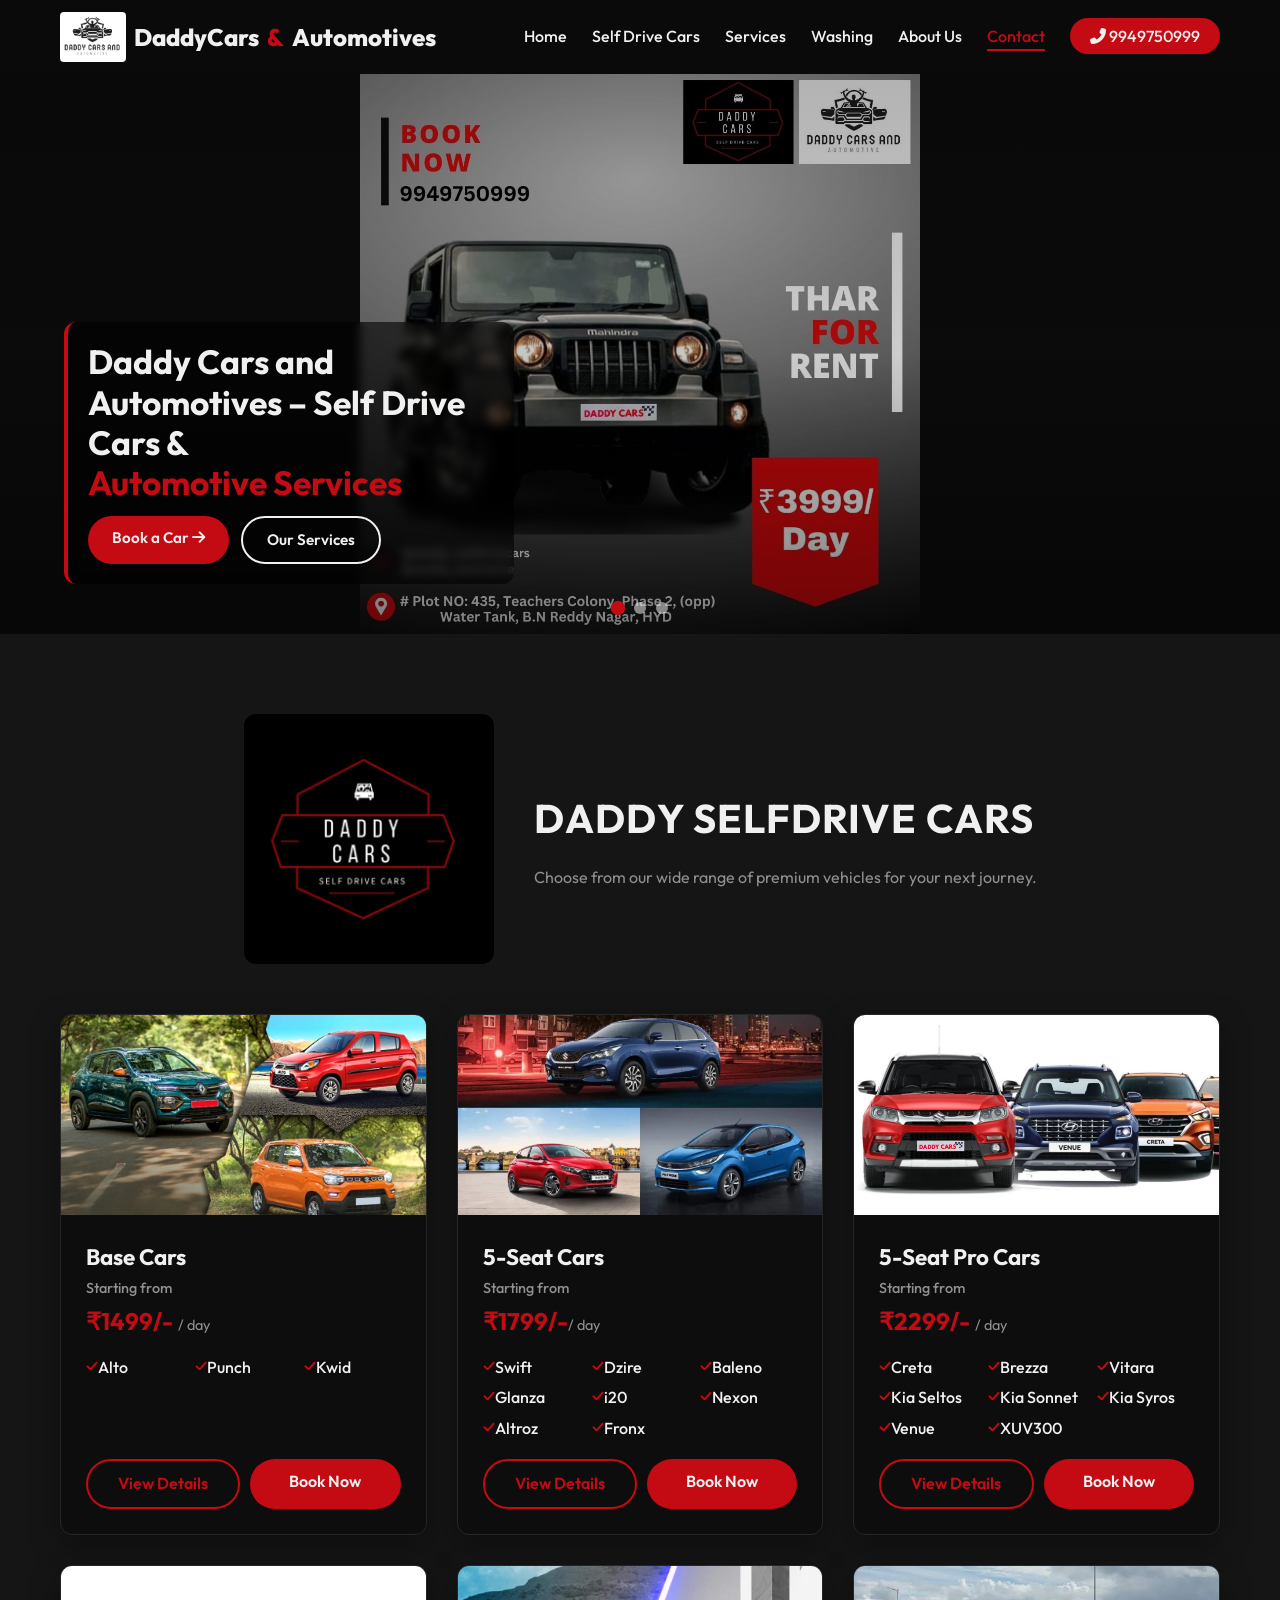
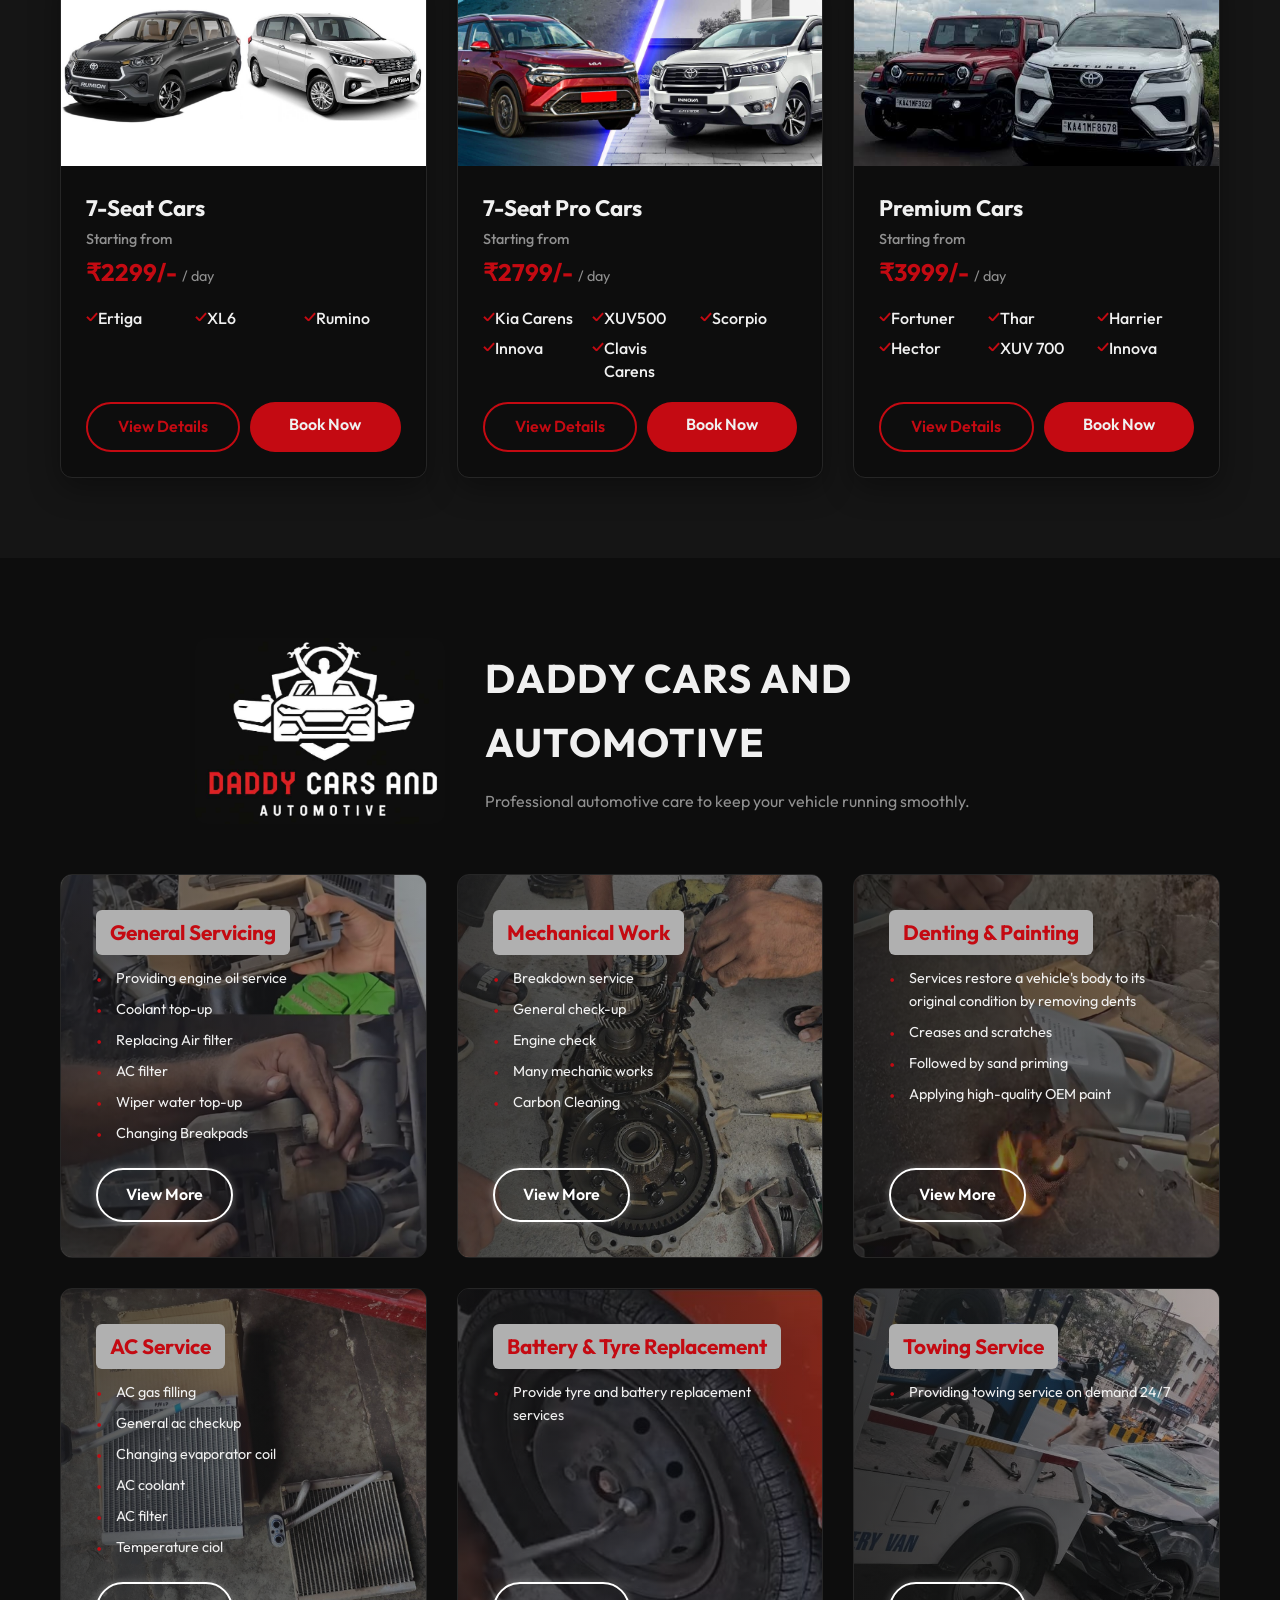
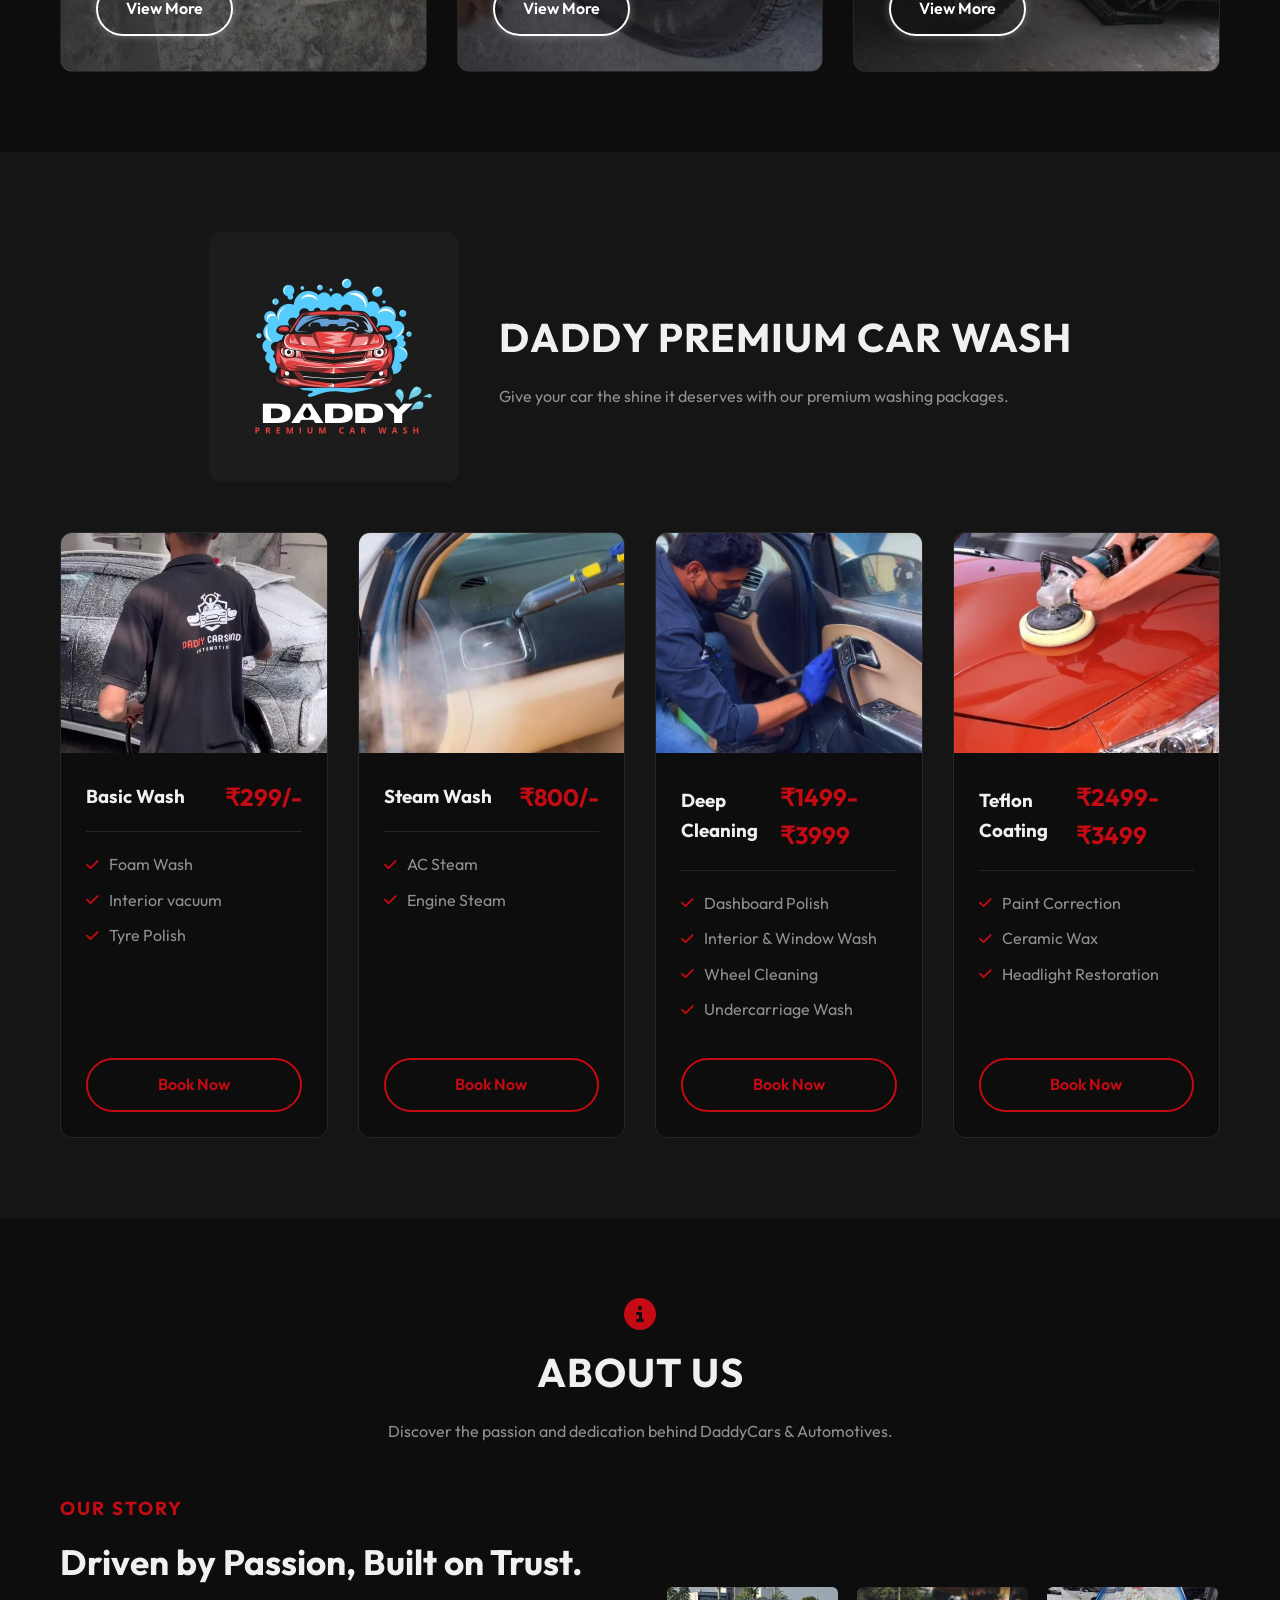
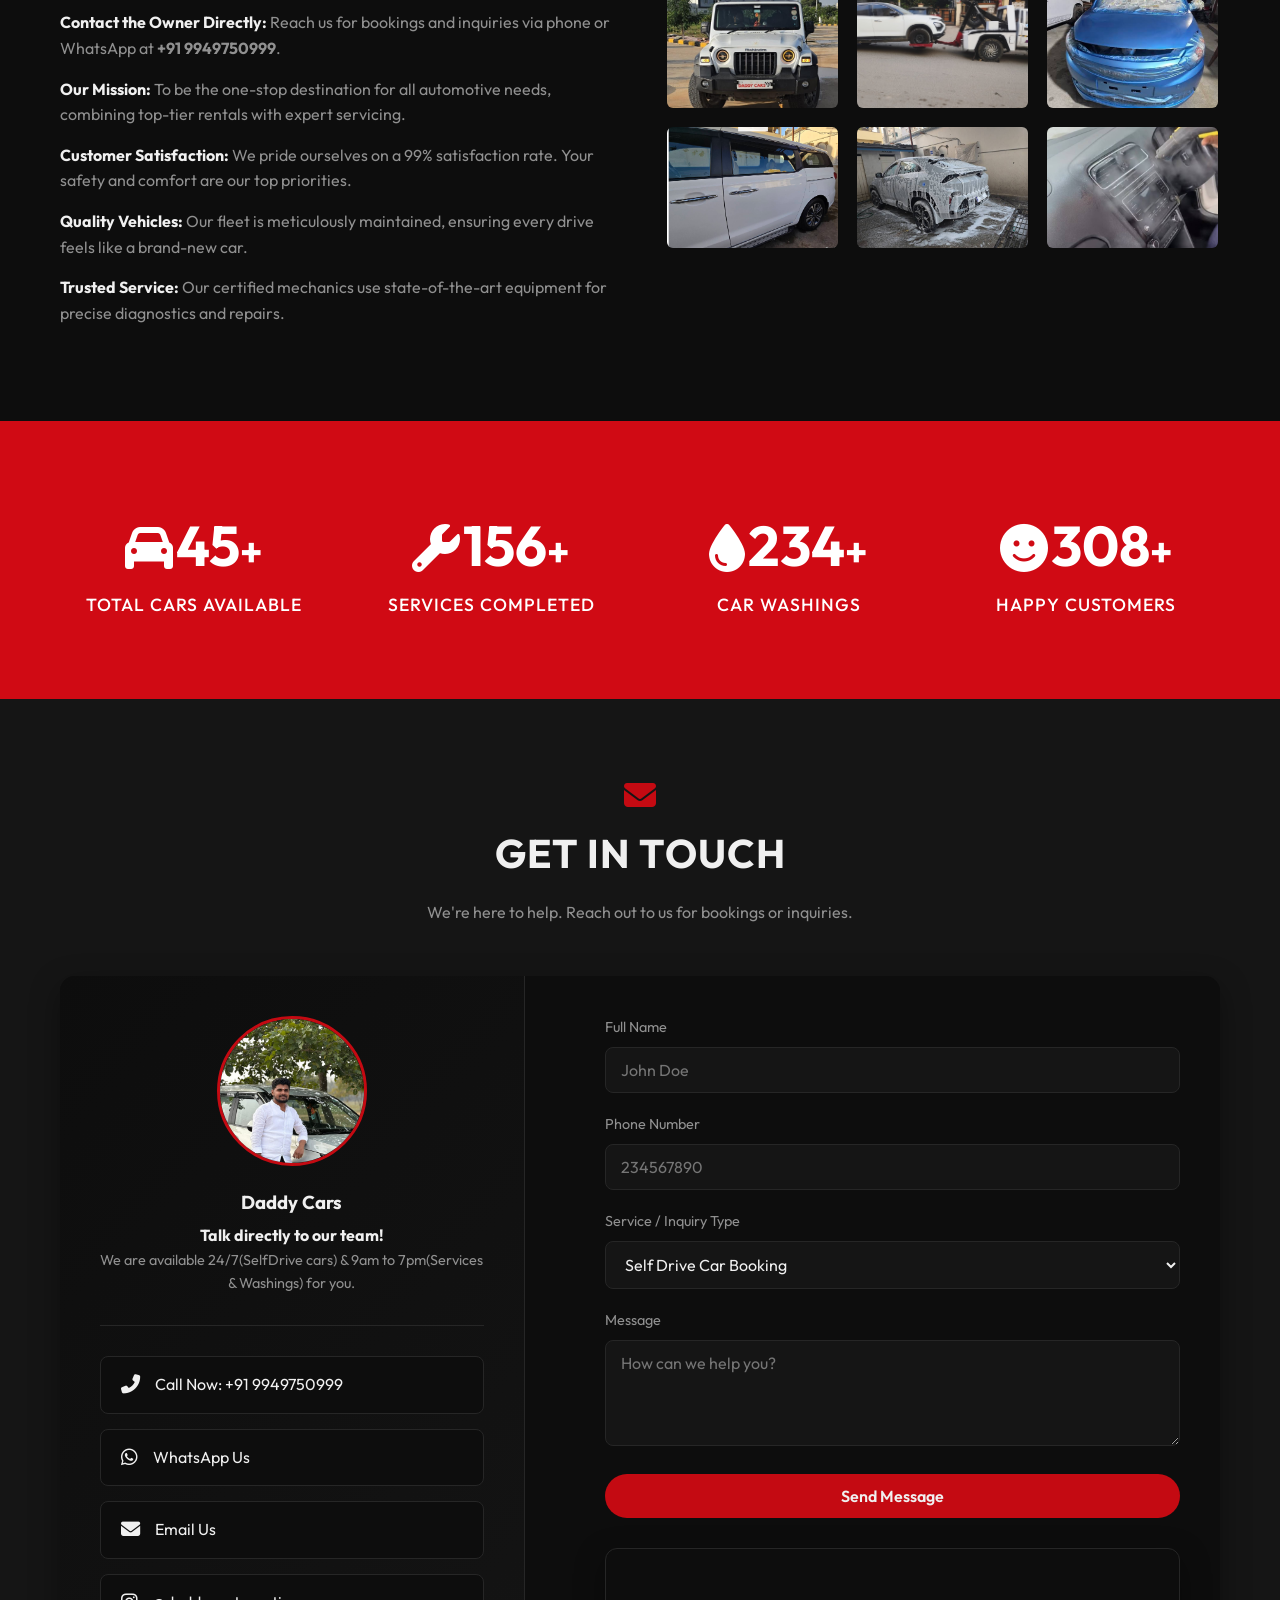
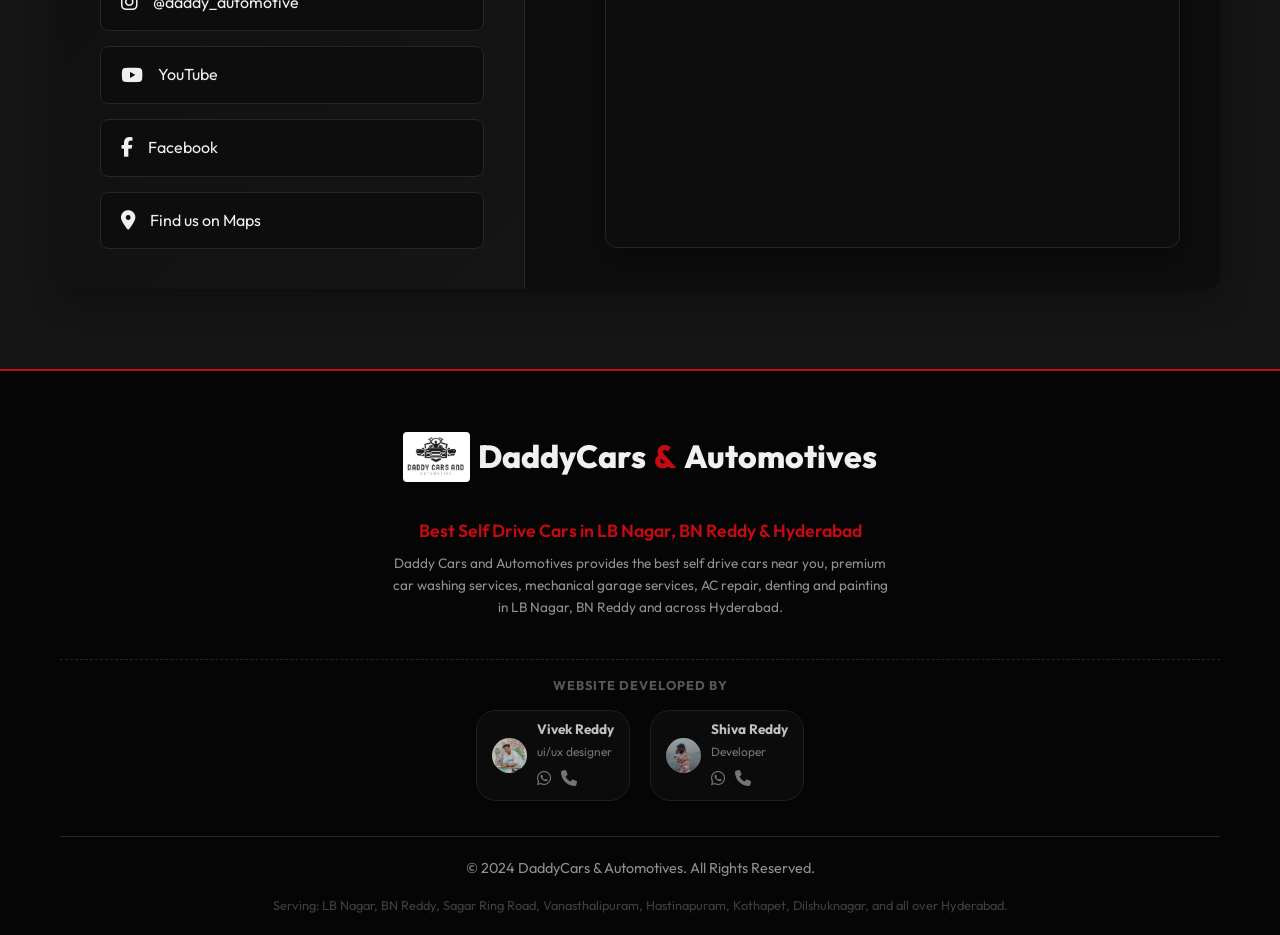
==== index.html @ 2a90ffed "Initial commit" ====
<!DOCTYPE html>
<html lang="en">

<head>
    <meta charset="UTF-8">
    <meta name="viewport" content="width=device-width, initial-scale=1.0">
    <link rel="icon" href="logos/main.jpeg" type="image/jpeg">

    <!-- SEO Title -->
    <title>Daddy Cars and Automotives | Self Drive Cars | Car Services Hyderabad</title>

    <!-- SEO Description -->
    <meta name="description"
        content="Daddy Cars and Automotives provides premium self drive cars near you, automotive services, car washing, and vehicle repair services in LB Nagar and BN Reddy, Hyderabad. Book self drive cars easily.">

    <!-- SEO Keywords -->
    <meta name="keywords"
        content="Self Drive Cars near me, Car wash near me, daddy cars, daddycars, daddy self drive cars, daddy selfdrive cars, daddy cars and automotives, daddy car wash, Self Drive Cars in LB Nagar, Car Wash in LB Nagar, Self Drive Cars, Car washing centers, Car Mechanical garrage, AC service shop, Car Denting and Painting, self drive cars in BN Reddy, carwash, premium car washing centers, Mechanical Garrage, Daddy Cars Hyderabad">

    <!-- Author -->
    <meta name="author" content="Daddy Cars and Automotives">

    <!-- Canonical URL -->
    <link rel="canonical" href="https://daddycars.in">

    <!-- Open Graph (for Google / social preview) -->
    <meta property="og:title" content="Daddy Cars and Automotives">
    <meta property="og:description" content="Premium self drive cars and automotive services in Hyderabad.">
    <meta property="og:url" content="https://daddycars.in">
    <meta property="og:type" content="website">

    <!-- Robots -->
    <meta name="robots" content="index, follow">

    <link rel="stylesheet" href="style.css">

    <!-- FontAwesome -->
    <link href="https://cdnjs.cloudflare.com/ajax/libs/font-awesome/6.4.0/css/all.min.css" rel="stylesheet">

    <!-- Google Fonts -->
    <link href="https://fonts.googleapis.com/css2?family=Outfit:wght@300;400;500;600;700;800&display=swap"
        rel="stylesheet">
    <script type="application/ld+json">
{
  "@context": "https://schema.org",
  "@type": "AutoRepair",
  "name": "Daddy Cars and Automotives",
  "url": "https://daddycars.in",
  "telephone": "+91 9949750999",
  "address": {
    "@type": "PostalAddress",
    "streetAddress": "LB Nagar / BN Reddy",
    "addressLocality": "Hyderabad",
    "addressRegion": "Telangana",
    "postalCode": "500074",
    "addressCountry": "India"
  },
  "geo": {
    "@type": "GeoCoordinates",
    "latitude": "17.3457",
    "longitude": "78.5522"
  },
  "hasOfferCatalog": {
    "@type": "OfferCatalog",
    "name": "Automotive Services",
    "itemListElement": [
      {
        "@type": "Offer",
        "itemOffered": {
          "@type": "Service",
          "name": "Self Drive Cars near me"
        }
      },
      {
        "@type": "Offer",
        "itemOffered": {
          "@type": "Service",
          "name": "Car wash near me"
        }
      },
      {
        "@type": "Offer",
        "itemOffered": {
          "@type": "Service",
          "name": "Car Mechanical garrage"
        }
      }
    ]
  },
  "areaServed": ["LB Nagar", "BN Reddy", "Hyderabad"],
  "sameAs": [
    "https://instagram.com/daddy_automotive",
    "https://www.youtube.com/@daddyautomotive",
    "https://facebook.com/profile.php?id=61581031320705"
  ]
}
</script>
</head>

<body>

    <!-- ==================== NAVBAR ==================== -->
    <nav id="navbar">
        <div class="nav-container">
            <a href="#home" class="logo">
                <img src="logos/daddycars-logo-lb-nagar.jpeg" alt="Daddy Cars and Automotives - Best Self Drive Cars in LB Nagar Hyderabad"> DaddyCars<span
                    class="highlight">&</span>Automotives
            </a>
            <div class="hamburger" id="hamburger">
                <div class="bar"></div>
                <div class="bar"></div>
                <div class="bar"></div>
            </div>
            <ul class="nav-menu" id="nav-menu">
                <li><a href="#home" class="nav-link">Home</a></li>
                <li><a href="#self-drive" class="nav-link">Self Drive Cars</a></li>
                <li><a href="#services" class="nav-link">Services</a></li>
                <li><a href="#washing" class="nav-link">Washing</a></li>
                <li><a href="#about" class="nav-link">About Us</a></li>
                <li><a href="#contact" class="nav-link">Contact</a></li>
                <li><a href="tel:+919949750999" class="nav-link btn-contact"><i class="fas fa-phone-alt"></i>
                        9949750999</a></li>
            </ul>
        </div>
    </nav>

    <!-- ==================== HERO SECTION ==================== -->
    <header id="home" class="hero">
        <div class="hero-slider">
            <!-- Background Images handled in CSS -->
            <div class="slide slide-1 active"></div>
            <div class="slide slide-2"></div>
            <div class="slide slide-3"></div>
            <!-- Clone for infinite loop -->
            <div class="slide slide-1 clone"></div>
        </div>
        <div class="hero-overlay"></div>
        <div class="hero-content">
            <h1>Daddy Cars and Automotives – Self Drive Cars & <br>
                <span class="highlight">Automotive Services</span>
            </h1>

            <ul class="hero-list visually-hidden">
                <li><i class="fas fa-check-circle highlight"></i> Premium Self Drive Cars</li>
                <li><i class="fas fa-check-circle highlight"></i> 24/7 Roadside Assistance</li>
                <li><i class="fas fa-check-circle highlight"></i> Professional Car Servicing</li>
                <li><i class="fas fa-check-circle highlight"></i> Instant Booking & Easy Process</li>
            </ul>

            <div class="hero-buttons">
                <a href="#self-drive" class="btn btn-primary">Book a Car <i class="fas fa-arrow-right"></i></a>
                <a href="#services" class="btn btn-secondary">Our Services</a>
            </div>
        </div>

        <!-- Slider Navigation Dots -->
        <div class="slider-nav">
            <div class="slider-dot active" data-slide="0"></div>
            <div class="slider-dot" data-slide="1"></div>
            <div class="slider-dot" data-slide="2"></div>
        </div>
    </header>

    <!-- ==================== SELF DRIVE CARS ==================== -->
    <section id="self-drive" class="section">
        <div class="container">
            <div class="section-title title-with-logo">
                <img src="logos/selfdrive_logo.jpeg" alt="Daddy Self Drive Cars and Automotives Service Logo"
                    class="section-logo highlight">
                <div class="title-text">
                    <h2>Daddy Selfdrive Cars</h2>
                    <p>Choose from our wide range of premium vehicles for your next journey.</p>
                </div>
            </div>

            <div class="grid cards-container">
                <!-- Car Card 1 -->
                <div class="card clickable-card" data-category="base">
                    <div class="card-img-wrapper">
                        <!-- Placeholder Image -->
                        <img src="selfdrive/base_main.jpeg" alt="Base Car - Self Drive Cars near me">
                    </div>
                    <div class="card-content">
                        <h3>Base Cars</h3>
                        <p class="starting-from">Starting from</p>
                        <p class="price">₹1499/- <span class="per-day">/ day</span></p>
                        <ul class="car-list">
                            <li>Alto</li>
                            <li>Punch</li>
                            <li>Kwid</li>
                        </ul>
                        <div class="card-buttons">
                            <a href="self-drive-details.html#category-base" class="btn btn-outline">View Details</a>
                            <a href="#contact" class="btn btn-primary">Book<span class="mobile-hide"> Now</span></a>
                        </div>
                    </div>
                </div>

                <!-- Car Card 2 -->
                <div class="card clickable-card" data-category="5-seat">
                    <div class="card-img-wrapper">
                        <img src="selfdrive/5-seat-cars-lb-nagar.jpeg" alt="5-Seat Hatchback - Daddy Self Drive Cars in LB Nagar">
                    </div>
                    <div class="card-content">
                        <h3>5-Seat Cars</h3>
                        <p class="starting-from">Starting from</p>
                        <p class="price">₹1799/-<span class="per-day">/ day</span></p>
                        <ul class="car-list">
                            <li>Swift</li>
                            <li>Dzire</li>
                            <li>Baleno</li>
                            <li>Glanza</li>
                            <li>i20</li>
                            <li>Nexon</li>
                            <li>Altroz</li>
                            <li>Fronx</li>
                        </ul>
                        <div class="card-buttons">
                            <a href="self-drive-details.html#category-5-seat" class="btn btn-outline">View Details</a>
                            <a href="#contact" class="btn btn-primary">Book<span class="mobile-hide"> Now</span></a>
                        </div>
                    </div>
                </div>

                <!-- Car Card 3 -->
                <div class="card clickable-card" data-category="5-seat-pro">
                    <div class="card-img-wrapper">
                        <img src="selfdrive/luxury-self-drive-cars-hyderabad.jpeg" alt="Luxury Self Drive Cars Hyderabad - 5-Seat Pro">
                    </div>
                    <div class="card-content">
                        <h3>5-Seat Pro Cars</h3>
                        <p class="starting-from">Starting from</p>
                        <p class="price">₹2299/- <span class="per-day">/ day</span></p>
                        <ul class="car-list">
                            <li>Creta</li>
                            <li>Brezza</li>
                            <li>Vitara</li>
                            <li><span class="mobile-hide-branding">Kia </span>Seltos</li>
                            <li><span class="mobile-hide-branding">Kia </span>Sonnet</li>
                            <li><span class="mobile-hide-branding">Kia </span>Syros</li>
                            <li>Venue</li>
                            <li>XUV300</li>
                        </ul>
                        <div class="card-buttons">
                            <a href="self-drive-details.html#category-5-seat-pro" class="btn btn-outline">View
                                Details</a>
                            <a href="#contact" class="btn btn-primary">Book<span class="mobile-hide"> Now</span></a>
                        </div>
                    </div>
                </div>

                <!-- Car Card 4 -->
                <div class="card clickable-card" data-category="7-seat">
                    <div class="card-img-wrapper">
                        <img src="selfdrive/7-seat-self-drive-lb-nagar.jpeg" alt="7-Seat Self Drive Cars in LB Nagar Hyderabad">
                    </div>
                    <div class="card-content">
                        <h3>7-Seat Cars</h3>
                        <p class="starting-from">Starting from</p>
                        <p class="price">₹2299/- <span class="per-day">/ day</span></p>
                        <ul class="car-list">
                            <li>Ertiga</li>
                            <li>XL6</li>
                            <li>Rumino</li>
                        </ul>
                        <div class="card-buttons">
                            <a href="self-drive-details.html#category-7-seat" class="btn btn-outline">View Details</a>
                            <a href="#contact" class="btn btn-primary">Book<span class="mobile-hide"> Now</span></a>
                        </div>
                    </div>
                </div>

                <!-- Car Card 5 -->
                <div class="card clickable-card" data-category="7-seat-pro">
                    <div class="card-img-wrapper">
                        <img src="selfdrive/premium-9-seat-car-rental.jpeg" alt="Premium 7-9 Seat Car Rental Hyderabad">
                    </div>
                    <div class="card-content">
                        <h3>7-Seat Pro Cars</h3>
                        <p class="starting-from">Starting from</p>
                        <p class="price">₹2799/- <span class="per-day">/ day</span></p>
                        <ul class="car-list">

                            <li><span class="mobile-hide-branding">Kia </span>Carens</li>
                            <li>XUV500</li>
                            <li>Scorpio</li>
                            <li>Innova</li>
                            <li>Clavis Carens</li>
                        </ul>
                        <div class="card-buttons">
                            <a href="self-drive-details.html#category-7-seat-pro" class="btn btn-outline">View
                                Details</a>
                            <a href="#contact" class="btn btn-primary">Book<span class="mobile-hide"> Now</span></a>
                        </div>
                    </div>
                </div>

                <!-- Car Card 6 -->
                <div class="card clickable-card" data-category="premium">
                    <div class="card-img-wrapper">
                        <img src="selfdrive/premium-self-drive-hyderabad.jpeg" alt="Premium Self Drive Cars - Audi, BMW, Mercedes in Hyderabad">
                    </div>
                    <div class="card-content">
                        <h3>Premium Cars</h3>
                        <p class="starting-from">Starting from</p>
                        <p class="price">₹3999/- <span class="per-day">/ day</span></p>
                        <ul class="car-list">
                            <li>Fortuner</li>
                            <li>Thar</li>

                            <li>Harrier</li>
                            <li>Hector</li>
                            <li>XUV 700</li>
                            <li>Innova</li>
                        </ul>
                        <div class="card-buttons">
                            <a href="self-drive-details.html#category-premium" class="btn btn-outline">View Details</a>
                            <a href="#contact" class="btn btn-primary">Book<span class="mobile-hide"> Now</span></a>
                        </div>
                    </div>
                </div>
            </div>
        </div>
    </section>

    <!-- ==================== OUR SERVICES ==================== -->
    <section id="services" class="section bg-dark">
        <div class="container">
            <div class="section-title title-with-logo">
                <img src="logos/services_logo.png" alt="Daddy Automotives - Car Mechanical Garage AC service shop"
                    class="section-logo highlight">
                <div class="title-text">
                    <h2>Daddy Cars And Automotive</h2>
                    <p>Professional automotive care to keep your vehicle running smoothly.</p>
                </div>
            </div>

            <div class="grid services-grid">
                <!-- Service 1 -->
                <div class="service-card">
                    <!-- Background Slider Layer -->
                    <div class="service-bg-slider">
                        <img src="service/general1.jpeg" alt="General Servicing">
                        <img src="service/general2.jpeg" alt="General Servicing">
                        <img src="service/general3.jpeg" alt="General Servicing">
                    </div>
                    <!-- Overlay Layer for Text Readability -->
                    <div class="service-overlay"></div>

                    <!-- Foreground Text Layer -->
                    <div class="service-text">
                        <h3>General Servicing</h3>

                        <ul class="service-info-list">
                            <li>Providing engine oil service</li>
                            <li>Coolant top-up</li>
                            <li>Replacing Air filter</li>
                            <li>AC filter</li>
                            <li>Wiper water top-up</li>
                            <li>Changing Breakpads</li>
                        </ul>
                        <a href="#contact" class="btn btn-bright-outline"
                            style="align-self: flex-start; margin-top: auto;">View More</a>
                    </div>
                </div>

                <!-- Service 2 -->
                <div class="service-card">
                    <!-- Background Slider Layer -->
                    <div class="service-bg-slider">
                        <img src="service/mechanic1.jpeg" alt="Mechanical Work">
                        <img src="service/mechanic2.jpeg" alt="Mechanical Work">
                        <img src="service/mechanic3.jpeg" alt="Mechanical Work">
                    </div>
                    <!-- Overlay Layer for Text Readability -->
                    <div class="service-overlay"></div>

                    <div class="service-text">
                        <h3>Mechanical Work</h3>
                        <ul class="service-info-list">
                            <li>Breakdown service</li>
                            <li>General check-up</li>
                            <li>Engine check</li>
                            <li>Many mechanic works</li>
                            <li>Carbon Cleaning</li>
                        </ul>
                        <a href="#contact" class="btn btn-bright-outline"
                            style="align-self: flex-start; margin-top: auto;">View More</a>
                    </div>
                </div>

                <!-- Service 3 -->
                <div class="service-card">
                    <!-- Background Slider Layer -->
                    <div class="service-bg-slider">
                        <img src="service/denting2.jpeg" alt="Denting & Painting">
                        <img src="service/denting3.jpeg" alt="Denting & Painting">
                        <img src="service/denting4.jpeg" alt="Denting & Painting">
                        <img src="service/denting5.jpeg" alt="Denting & Painting">
                    </div>
                    <!-- Overlay Layer for Text Readability -->
                    <div class="service-overlay"></div>

                    <div class="service-text">
                        <h3>Denting & Painting</h3>
                        <ul class="service-info-list">
                            <li>Services restore a vehicle's body to its original condition by removing dents</li>
                            <li>Creases and scratches</li>
                            <li>Followed by sand priming</li>
                            <li>Applying high-quality OEM paint</li>
                        </ul>
                        <a href="#contact" class="btn btn-bright-outline"
                            style="align-self: flex-start; margin-top: auto;">View More</a>
                    </div>
                </div>

                <!-- Service 4 -->
                <div class="service-card">
                    <!-- Background Slider Layer -->
                    <div class="service-bg-slider">
                        <img src="service/ac1.jpeg" alt="AC Service">
                        <img src="service/ac2.jpeg" alt="AC Service">
                        <img src="service/ac3.jpeg" alt="AC Service">
                    </div>
                    <!-- Overlay Layer for Text Readability -->
                    <div class="service-overlay"></div>

                    <div class="service-text">
                        <h3>AC Service</h3>
                        <ul class="service-info-list">
                            <li>AC gas filling</li>
                            <li>General ac checkup</li>
                            <li>Changing evaporator coil</li>
                            <li>AC coolant</li>
                            <li>AC filter</li>
                            <li>Temperature ciol</li>
                        </ul>
                        <a href="#contact" class="btn btn-bright-outline"
                            style="align-self: flex-start; margin-top: auto;">View More</a>
                    </div>
                </div>

                <!-- Service 5 -->
                <div class="service-card">
                    <!-- Background Slider Layer -->
                    <div class="service-bg-slider">
                        <img src="service/battery1.jpeg" alt="Battery & Tyre">
                        <img src="service/battery2.jpeg" alt="Battery & Tyre">
                        <img src="service/battery3.jpeg" alt="Battery & Tyre">
                    </div>
                    <!-- Overlay Layer for Text Readability -->
                    <div class="service-overlay"></div>

                    <div class="service-text">
                        <h3>Battery & Tyre Replacement</h3>
                        <ul class="service-info-list">
                            <li>Provide tyre and battery replacement services</li>
                        </ul>
                        <a href="#contact" class="btn btn-bright-outline"
                            style="align-self: flex-start; margin-top: auto;">View More</a>
                    </div>
                </div>

                <!-- Service 6 -->
                <div class="service-card">
                    <!-- Background Slider Layer -->
                    <div class="service-bg-slider">
                        <img src="service/road_assistence1.jpeg" alt="Roadside Assistance">
                        <img src="service/road_assistence2.jpeg" alt="Roadside Assistance">
                        <img src="service/road_assistence1.jpeg" alt="Roadside Assistance">
                    </div>
                    <!-- Overlay Layer for Text Readability -->
                    <div class="service-overlay"></div>

                    <div class="service-text">
                        <h3>Towing Service</h3>
                        <ul class="service-info-list">
                            <li>Providing towing service on demand 24/7</li>
                        </ul>
                        <a href="#contact" class="btn btn-bright-outline"
                            style="align-self: flex-start; margin-top: auto;">View More</a>
                    </div>
                </div>
            </div>
        </div>
    </section>

    <!-- ==================== CAR WASHING ==================== -->
    <section id="washing" class="section">
        <div class="container">
            <div class="section-title title-with-logo">
                <img src="logos/washing_logo.jpeg" alt="Daddy Car Wash - Premium Car Washing Centers in BN Reddy"
                    class="section-logo highlight">
                <div class="title-text">
                    <h2>Daddy Premium Car Wash</h2>
                    <p>Give your car the shine it deserves with our premium washing packages.</p>
                </div>
            </div>

            <div class="grid washing-grid">
                <!-- Washing Card 1 -->
                <div class="wash-card">
                    <div class="wash-slider-container">
                        <div class="wash-slider">
                            <img src="washing/basewash_1.jpeg" alt="Basic Wash">
                            <img src="washing/basewash_2.jpeg" alt="Basic Wash">
                            <img src="washing/basewash_3.jpeg" alt="Basic Wash">
                            <img src="washing/basewash_4.jpeg" alt="Basic Wash">
                        </div>
                    </div>
                    <div class="wash-content">
                        <div class="wash-header">
                            <h3>Basic Wash</h3>
                            <span class="wash-price">₹299/-</span>
                        </div>
                        <ul class="wash-features">
                            <li><i class="fas fa-check"></i> Foam Wash</li>
                            <li><i class="fas fa-check"></i> Interior vacuum</li>
                            <li><i class="fas fa-check"></i> Tyre Polish</li>
                        </ul>
                        <a href="#contact" class="btn btn-outline w-100"
                            style="display: inline-block; text-align: center; box-sizing: border-box;">Book Now</a>
                    </div>
                </div>

                <!-- Washing Card 2 -->
                <div class="wash-card">
                    <div class="wash-slider-container">
                        <div class="wash-slider">
                            <img src="washing/steamwash.jpeg" alt="Steam Wash">
                            <img src="washing/steamwash2.jpeg" alt="Steam Wash">
                            <img src="washing/steamwash3.jpeg" alt="Steam Wash">
                        </div>
                    </div>
                    <div class="wash-content">
                        <div class="wash-header">
                            <h3>Steam Wash</h3>
                            <span class="wash-price">₹800/-</span>
                        </div>
                        <ul class="wash-features">
                            <li><i class="fas fa-check"></i> AC Steam</li>
                            <li><i class="fas fa-check"></i> Engine Steam</li>
                        </ul>
                        <a href="#contact" class="btn btn-outline w-100"
                            style="display: inline-block; text-align: center; box-sizing: border-box;">Book Now</a>
                    </div>
                </div>

                <!-- Washing Card 3 -->
                <div class="wash-card">
                    <div class="wash-slider-container">
                        <div class="wash-slider">
                            <img src="washing/deepcleaning.jpeg" alt="Deep Cleaning">
                            <img src="washing/deepcleaning2.jpeg" alt="Deep Cleaning">
                            <img src="washing/deepcleaning3.jpeg" alt="Deep Cleaning">
                        </div>
                    </div>
                    <div class="wash-content">
                        <div class="wash-header">
                            <h3>Deep Cleaning</h3>
                            <span class="wash-price">₹1499-₹3999</span>
                        </div>
                        <ul class="wash-features">
                            <li><i class="fas fa-check"></i>Dashboard Polish </li>
                            <li><i class="fas fa-check"></i> Interior & Window Wash </li>
                            <li><i class="fas fa-check"></i>Wheel Cleaning</li>
                            <li><i class="fas fa-check"></i>Undercarriage Wash</li>

                        </ul>
                        <a href="#contact" class="btn btn-outline w-100"
                            style="display: inline-block; text-align: center; box-sizing: border-box;">Book Now</a>
                    </div>
                </div>

                <!-- Washing Card 4 -->
                <div class="wash-card">
                    <div class="wash-slider-container">
                        <div class="wash-slider">
                            <img src="washing/teflon1.jpeg" alt="Teflon Coating">
                            <img src="washing/teflon2.jpeg" alt="Teflon Coating">
                            <img src="washing/teflon3.jpeg" alt="Teflon Coating">
                        </div>
                    </div>
                    <div class="wash-content">
                        <div class="wash-header">
                            <h3>Teflon Coating</h3>
                            <span class="wash-price">₹2499-₹3499</span>
                        </div>
                        <ul class="wash-features">
                            <li><i class="fas fa-check"></i> Paint Correction</li>
                            <li><i class="fas fa-check"></i> Ceramic Wax</li>
                            <li><i class="fas fa-check"></i> Headlight Restoration</li>
                        </ul>
                        <a href="#contact" class="btn btn-outline w-100"
                            style="display: inline-block; text-align: center; box-sizing: border-box;">Book Now</a>
                    </div>
                </div>
            </div>
        </div>
    </section>

    <!-- ==================== ABOUT US ==================== -->
    <section id="about" class="section bg-dark">
        <div class="container">
            <div class="section-title">
                <i class="fas fa-info-circle highlight"></i>
                <h2>About Us</h2>
                <p>Discover the passion and dedication behind DaddyCars & Automotives.</p>
            </div>

            <!-- Subsection 2: Business Story -->
            <div class="about-flex row-reverse">
                <div class="about-gallery">
                    <!-- Service/Garage images -->
                    <img src="about_us/1.jpeg" alt="About Us 1">
                    <img src="about_us/2.jpeg" alt="About Us 2">
                    <img src="about_us/3.png" alt="About Us 3">
                    <img src="about_us/4.png" alt="About Us 4">
                    <img src="about_us/5.jpeg" alt="About Us 5">
                    <img src="about_us/6.jpeg" alt="About Us 6">
                </div>
                <div class="about-text">
                    <h3 class="highlight">Our Story</h3>
                    <h2>Driven by Passion, Built on Trust.</h2>
                    <p><strong>Contact the Owner Directly:</strong> Reach us for bookings and inquiries via phone or
                        WhatsApp at <b>+91 9949750999</b>.</p>
                    <p><strong>Our Mission:</strong> To be the one-stop destination for all automotive needs, combining
                        top-tier rentals with expert servicing.</p>
                    <p><strong>Customer Satisfaction:</strong> We pride ourselves on a 99% satisfaction rate. Your
                        safety and comfort are our top priorities.</p>
                    <p><strong>Quality Vehicles:</strong> Our fleet is meticulously maintained, ensuring every drive
                        feels like a brand-new car.</p>
                    <p><strong>Trusted Service:</strong> Our certified mechanics use state-of-the-art equipment for
                        precise diagnostics and repairs.</p>
                </div>
            </div>
        </div>
    </section>

    <!-- ==================== BUSINESS STATS ==================== -->
    <section class="stats-section">
        <div class="stats-overlay"></div>
        <div class="container">
            <div class="stats-grid">
                <div class="stat-item">
                    <i class="fas fa-car"></i>
                    <h3 class="counter" data-target="45">0</h3><span>+</span>
                    <p>Total Cars Available</p>
                </div>
                <div class="stat-item">
                    <i class="fas fa-wrench"></i>
                    <h3 class="counter" data-target="250">0</h3><span>+</span>
                    <p>Services Completed</p>
                </div>
                <div class="stat-item">
                    <i class="fas fa-tint"></i>
                    <h3 class="counter" data-target="500">0</h3><span>+</span>
                    <p>Car Washings</p>
                </div>
                <div class="stat-item">
                    <i class="fas fa-smile"></i>
                    <h3 class="counter" data-target="800">0</h3><span>+</span>
                    <p>Happy Customers</p>
                </div>
            </div>
        </div>
    </section>

    <!-- ==================== CONTACT SECTION ==================== -->
    <section id="contact" class="section">
        <div class="container">
            <div class="section-title">
                <i class="fas fa-envelope highlight"></i>
                <h2>Get In Touch</h2>
                <p>We're here to help. Reach out to us for bookings or inquiries.</p>
            </div>

            <div class="contact-wrapper">
                <div class="contact-info">
                    <div class="contact-owner-card">
                        <img src="team/md.jpeg" alt="Managing Director" class="contact-avatar">
                        <h3>Daddy Cars</h3>
                        <h4>Talk directly to our team!</h4>
                        <p>We are available 24/7(SelfDrive cars) & 9am to 7pm(Services & Washings) for you.</p>
                    </div>

                    <div class="contact-links">
                        <a href="tel:+919949750999" class="contact-btn phone">
                            <i class="fas fa-phone-alt"></i> Call Now: +91 9949750999
                        </a>
                        <a href="https://wa.me/919949750999" target="_blank" class="contact-btn whatsapp">
                            <i class="fab fa-whatsapp"></i> WhatsApp Us
                        </a>
                        <a href="mailto:daddycars04@gmail.com" class="contact-btn email">
                            <i class="fas fa-envelope"></i> Email Us
                        </a>
                        <a href="https://instagram.com/daddy_automotive" target="_blank" class="contact-btn instagram">
                            <i class="fab fa-instagram"></i> @daddy_automotive
                        </a>
                        <a href="https://www.youtube.com/@daddyautomotive" target="_blank" class="contact-btn youtube">
                            <i class="fab fa-youtube"></i> YouTube
                        </a>
                        <a href="https://facebook.com/profile.php?id=61581031320705" target="_blank"
                            class="contact-btn facebook">
                            <i class="fab fa-facebook-f"></i> Facebook
                        </a>
                        <a href="https://maps.app.goo.gl/ZmGjhTNAXUXSgrBi6" target="_blank" class="contact-btn map">
                            <i class="fas fa-map-marker-alt"></i> Find us on Maps
                        </a>
                    </div>
                </div>

                <div class="contact-form-container">
                    <form class="contact-form">
                        <div class="form-group">
                            <label>Full Name</label>
                            <input type="text" id="contact-name" placeholder="John Doe" required>
                        </div>
                        <div class="form-group">
                            <label>Phone Number</label>
                            <input type="tel" id="contact-phone" placeholder="234567890" required>
                        </div>
                        <div class="form-group">
                            <label>Service / Inquiry Type</label>
                            <select id="contact-service">
                                <option>Self Drive Car Booking</option>
                                <option>Car Servicing</option>
                                <option>Car Washing</option>
                                <option>Other Inquiry</option>
                            </select>
                        </div>
                        <div class="form-group">
                            <label>Message</label>
                            <textarea id="contact-msg" rows="4" placeholder="How can we help you?" required></textarea>
                        </div>
                        <button type="submit" class="btn btn-primary w-100">Send Message</button>
                    </form>

                    <!-- Google Map Embed below form - Clickable Link -->
                    <a href="https://maps.app.goo.gl/ZmGjhTNAXUXSgrBi6" target="_blank" class="map-link">
                        <div class="map-container">
                            <iframe 
                                src="https://www.google.com/maps/embed?pb=!1m18!1m12!1m3!1d15228.694600277884!2d78.54143419782713!3d17.345842888241513!2m3!1f0!2f0!3f0!3m2!1i1024!2i768!4f13.1!3m3!1m2!1s0x3bcb99e8d47b744d%3A0xbd1e411397b9736e!2sDaddy%20Cars%20and%20Automotives!5e0!3m2!1sen!2sin!4v1711581000000!5m2!1sen!2sin" 
                                allowfullscreen="" 
                                loading="lazy" 
                                referrerpolicy="no-referrer-when-downgrade">
                            </iframe>
                        </div>
                    </a>
                </div>
            </div>
        </div>
    </section>

    <!-- ==================== FOOTER ==================== -->
    <footer class="footer">
        <div class="container">
            <div class="footer-top">
                <div class="footer-brand">
                    <a href="#home" class="logo">
                        <img src="logos/daddycars-logo-lb-nagar.jpeg" alt="Daddy Cars and Automotives - Best Self Drive Cars in LB Nagar Hyderabad"> DaddyCars<span class="highlight">&</span>Automotives
                    </a>
                    <!-- SEO Content Section - Visible for SEO and User Clarity -->
                    <div class="footer-seo-content">
                        <h2>Best Self Drive Cars in LB Nagar, BN Reddy & Hyderabad</h2>
                        <p>
                            Daddy Cars and Automotives provides the best self drive cars near you,
                            premium car washing services, mechanical garage services, AC repair,
                            denting and painting in LB Nagar, BN Reddy and across Hyderabad.
                        </p>
                    </div>
                </div>
            </div>

            <div class="developer-section">
                <h3 class="dev-title">Website Developed By</h3>
                <div class="dev-cards">
                    <!-- Developer 1 -->
                    <div class="dev-card">
                        <img src="developers/vivek.png" alt="Vivek Reddy">
                        <div class="dev-info">
                            <h4>Vivek Reddy</h4>
                            <p>ui/ux designer</p>
                            <div class="dev-socials">
                                <a href="https://wa.me/918309568202" target="_blank" title="WhatsApp"><i
                                        class="fab fa-whatsapp"></i></a>
                                <a href="tel:+918309568202" title="Phone"><i class="fas fa-phone"></i></a>
                            </div>
                        </div>
                    </div>

                    <!-- Developer 2 -->
                    <div class="dev-card">
                        <img src="developers/shiva.jpeg" alt="Shiva Reddy">
                        <div class="dev-info">
                            <h4>Shiva Reddy</h4>
                            <p>Developer</p>
                            <div class="dev-socials">
                                <a href="https://wa.me/917842831838" target="_blank" title="WhatsApp"><i
                                        class="fab fa-whatsapp"></i></a>
                                <a href="tel:+917842831838" title="Phone"><i class="fas fa-phone"></i></a>
                            </div>
                        </div>
                    </div>
                </div>
            </div>

            <div class="footer-bottom">
                <p>&copy; 2024 DaddyCars & Automotives. All Rights Reserved.</p>
                <div class="service-areas" style="margin-top: 15px; font-size: 0.8rem; color: #666; opacity: 0.6;">
                    Serving: LB Nagar, BN Reddy, Sagar Ring Road, Vanasthalipuram, Hastinapuram, Kothapet, Dilshuknagar,
                    and all over Hyderabad.
                </div>
            </div>
        </div>
    </footer>



    <!-- Hidden SEO Keyword Section -->
    <div class="visually-hidden">
        <h2>Keywords for Daddy Cars and Automotives</h2>
        <ul>
            <li>Self Drive Cars near me</li>
            <li>Car wash near me</li>
            <li>daddy cars</li>
            <li>daddycars</li>
            <li>daddy self drive cars</li>
            <li>daddy selfdrive cars</li>
            <li>daddy cars and automotives</li>
            <li>daddy car wash</li>
            <li>Self Drive Cars in LB Nagar</li>
            <li>Car Wash in LB Nagar</li>
            <li>Self Drive Cars</li>
            <li>Car washing centers</li>
            <li>Car Mechanical garrage</li>
            <li>AC service shop</li>
            <li>Car Denting and Painting</li>
            <li>self drive cars in BN Reddy</li>
            <li>carwash</li>
            <li>premium car washing centers</li>
            <li>Mechanical Garrage</li>
        </ul>
    </div>

    <!-- Custom Script -->
    <script src="script.js"></script>
</body>

</html>
---- style.css ----
/* ==============================
   VARIABLES & GLOBAL STYLES
============================== */
:root {
    --primary-color: #c40a12;
    /* Balanced Automotive Red */
    --primary-hover: #a80811;
    --dark-bg: #151515;
    --darker-bg: #0d0d0d;
    --light-bg: #f4f4f4;
    --text-light: #f0f0f0;
    --text-dark: #2c2c2c;
    --text-gray: #909090;
    --border-color: #262626;
    --shadow: 0 10px 30px rgba(0, 0, 0, 0.35);
    --transition: all 0.3s ease;
}

* {
    margin: 0;
    padding: 0;
    box-sizing: border-box;
    font-family: 'Outfit', sans-serif;
}

html,
body {
    overflow-x: hidden;
    width: 100%;
    position: relative;
}

body {
    background-color: var(--dark-bg);
    color: var(--text-light);
    line-height: 1.6;
}

h1,
h2,
h3,
h4 {
    font-weight: 700;
}

a {
    text-decoration: none;
    color: inherit;
}

ul {
    list-style: none;
}

.highlight {
    color: var(--primary-color);
}

.container {
    max-width: 1200px;
    margin: 0 auto;
    padding: 0 20px;
}

.section {
    padding: 80px 0;
}

.bg-dark {
    background-color: var(--darker-bg);
}

.w-100 {
    width: 100%;
}

.section-title {
    text-align: center;
    margin-bottom: 50px;
}

.section-title i {
    font-size: 2rem;
    margin-bottom: 10px;
}

.section-title h2 {
    font-size: 2.5rem;
    margin-bottom: 15px;
    text-transform: uppercase;
    letter-spacing: 1px;
}

.title-with-logo {
    display: flex;
    align-items: center;
    justify-content: center;
    gap: 40px;
    flex-wrap: wrap;
    /* responsive layout */
    text-align: left;
}

.title-with-logo .title-text {
    max-width: 600px;
}

.title-with-logo .section-logo {
    display: block;
    width: 250px;
    /* Big logo size */
    height: auto;
    border-radius: 12px;
    object-fit: contain;
    margin: 0;
}

/* Ensure no margin override for the paragraph inside the text block */
.title-with-logo p {
    color: var(--text-gray);
    margin: 0;
}

.section-title p {
    color: var(--text-gray);
    max-width: 600px;
    margin: 0 auto;
}

/* ==============================
   BUTTONS
============================== */
.btn {
    display: inline-block;
    padding: 12px 28px;
    border-radius: 30px;
    font-weight: 600;
    font-size: 1rem;
    cursor: pointer;
    transition: var(--transition);
    text-align: center;
    border: none;
}

.btn-primary {
    background-color: var(--primary-color);
    color: var(--text-light);
}

.btn-primary:hover {
    background-color: var(--primary-hover);
    transform: translateY(-3px);
    box-shadow: 0 5px 15px rgba(229, 9, 20, 0.4);
}

.btn-secondary {
    background-color: transparent;
    color: var(--text-light);
    border: 2px solid var(--text-light);
}

.btn-secondary:hover {
    background-color: var(--text-light);
    color: var(--dark-bg);
    transform: translateY(-3px);
}

.btn-outline {
    background-color: transparent;
    color: var(--primary-color);
    border: 2px solid var(--primary-color);
}

.btn-outline:hover {
    background-color: var(--primary-color);
    color: var(--text-light);
}

.btn-bright-outline {
    background-color: transparent;
    color: #ffffff;
    border: 2px solid #ffffff;
    box-shadow: 0 0 8px rgba(255, 255, 255, 0.3);
}

.btn-bright-outline:hover {
    background-color: #ffffff;
    color: var(--dark-bg);
    box-shadow: 0 0 15px rgba(255, 255, 255, 0.6);
}

/* ==============================
   NAVBAR
============================== */
#navbar {
    position: fixed;
    top: 0;
    width: 100%;
    z-index: 1000;
    transition: var(--transition);
    padding: 12px 0;
    /* Slimmer by default for consistency */
    background-color: #0a0a0a;
    /* Solid black */
}

#navbar.scrolled {
    background-color: rgba(10, 10, 10, 0.95);
    padding: 12px 0;
    backdrop-filter: blur(10px);
    box-shadow: 0 2px 20px rgba(0, 0, 0, 0.5);
}

.nav-container {
    max-width: 1200px;
    margin: 0 auto;
    padding: 0 20px;
    display: flex;
    justify-content: space-between;
    align-items: center;
}

.logo {
    font-size: 1.5rem;
    font-weight: 800;
    color: var(--text-light);
    display: flex;
    align-items: center;
    gap: 8px;
}

.logo img {
    height: 50px;
    width: auto;
    border-radius: 4px;
}

.nav-menu {
    display: flex;
    gap: 25px;
    align-items: center;
}

.nav-link {
    font-size: 1rem;
    font-weight: 500;
    position: relative;
    padding-bottom: 5px;
    transition: var(--transition);
}

.nav-link::after {
    content: '';
    position: absolute;
    width: 0;
    height: 2px;
    bottom: 0;
    left: 0;
    background-color: var(--primary-color);
    transition: var(--transition);
}

.nav-link:hover::after,
.nav-link.active::after {
    width: 100%;
}

.nav-link:hover,
.nav-link.active {
    color: var(--primary-color);
}

.btn-contact {
    background-color: var(--primary-color);
    padding: 8px 20px;
    border-radius: 20px;
}

.btn-contact::after {
    display: none;
}

.btn-contact:hover {
    background-color: var(--primary-hover);
    color: var(--text-light) !important;
}

.hamburger {
    display: none;
    cursor: pointer;
}

.hamburger .bar {
    width: 25px;
    height: 3px;
    background-color: var(--text-light);
    margin: 5px 0;
    transition: var(--transition);
}

/* ==============================
   HERO SECTION
============================== */
.hero {
    position: relative;
    height: auto;
    width: 100%;
    aspect-ratio: 16 / 7;
    /* Adjust to preferred desktop ratio */
    margin-top: 74px;
    display: flex;
    align-items: center;
    justify-content: center;
    overflow: hidden;
    background-color: var(--darker-bg);
}

.hero-slider {
    position: absolute;
    top: 0;
    left: 0;
    width: 400%;
    /* 4 slides including clone */
    height: 100%;
    z-index: 1;
    display: flex;
    transition: transform 0.8s ease-in-out;
}

.slide {
    width: 25%;
    height: 100%;
    background-size: contain;
    background-position: center;
    background-repeat: no-repeat;
    background-color: var(--darker-bg);
}

/* Slider Navigation Dots Styles */
.slider-nav {
    position: absolute;
    bottom: 20px;
    left: 50%;
    transform: translateX(-50%);
    display: flex;
    gap: 10px;
    z-index: 10;
}

.slider-dot {
    width: 12px;
    height: 12px;
    border-radius: 50%;
    background-color: rgba(255, 255, 255, 0.5);
    cursor: pointer;
    transition: var(--transition);
}

.slider-dot:hover,
.slider-dot.active {
    background-color: var(--primary-color);
    transform: scale(1.2);
}

/* Sample Unsplash car images */
.slide-1 {
    background-image: url('Home_Sliding_images/self-drive-cars-lb-nagar.jpeg');
}

.slide-2 {
    background-image: url('Home_Sliding_images/best-car-rental-hyderabad.jpeg');
}

.slide-3 {
    background-image: url('Home_Sliding_images/car-wash-lb-nagar.jpeg');
}

.hero-overlay {
    position: absolute;
    top: 0;
    left: 0;
    width: 100%;
    height: 100%;
    background: linear-gradient(rgba(0, 0, 0, 0.3), rgba(0, 0, 0, 0.2), rgba(0, 0, 0, 0.5));
    z-index: 2;
}

.hero-content {
    position: absolute;
    bottom: 50px;
    left: 5%;
    text-align: left;
    max-width: 450px;
    padding: 20px;
    background: rgba(0, 0, 0, 0.6);
    /* Subtle background behind text */
    border-radius: 12px;
    backdrop-filter: blur(5px);
    border-left: 4px solid var(--primary-color);
    z-index: 3;
}

.hero-content h1 {
    font-size: 2.1rem;
    line-height: 1.2;
    margin-bottom: 12px;
}

.hero-list {
    list-style: none;
    padding: 0;
    margin-bottom: 20px;
}

.hero-list li {
    font-size: 1rem;
    color: var(--text-light);
    margin-bottom: 8px;
    position: relative;
}

.hero-buttons {
    display: flex;
    gap: 12px;
    justify-content: flex-start;
}

.hero-buttons .btn {
    padding: 10px 24px;
    font-size: 0.95rem;
}

/* ==============================
   GRID LAYOUTS
============================== */
.grid {
    display: grid;
    gap: 30px;
}

.cards-container,
.services-grid {
    grid-template-columns: repeat(auto-fit, minmax(300px, 1fr));
}

.washing-grid {
    grid-template-columns: repeat(auto-fit, minmax(260px, 1fr));
}

/* ==============================
   SELF DRIVE CARS CARDS
============================== */
.card {
    background-color: var(--darker-bg);
    border-radius: 12px;
    overflow: hidden;
    box-shadow: var(--shadow);
    transition: var(--transition);
    border: 1px solid var(--border-color);
    display: flex;
    flex-direction: column;
}

.card.clickable-card {
    cursor: pointer;
}

.card:hover {
    transform: translateY(-10px);
    border-color: var(--primary-color);
    box-shadow: 0 15px 30px rgba(0, 0, 0, 0.5);
}

.card-img-wrapper {
    position: relative;
    height: 200px;
    overflow: hidden;
}

.card-img-wrapper img {
    width: 100%;
    height: 100%;
    object-fit: cover;
    transition: transform 0.5s ease;
}

.card-img-wrapper img.img-contain {
    object-fit: contain;
    padding: 10px;
    background-color: #1a1a1a;
    /* Matching card depth */
}

.card:hover .card-img-wrapper img {
    transform: scale(1.1);
}

.category-badge {
    position: absolute;
    top: 15px;
    right: 15px;
    background-color: var(--primary-color);
    color: white;
    padding: 5px 12px;
    border-radius: 20px;
    font-size: 0.8rem;
    font-weight: 600;
    text-transform: uppercase;
}

.card-content {
    padding: 25px;
    display: flex;
    flex-direction: column;
    flex: 1;
}

.card-buttons {
    margin-top: auto;
    display: flex;
    gap: 10px;
}

.card-buttons .btn {
    flex: 1;
    text-align: center;
    padding: 10px 5px;
    /* Adjust padding for side-by-side fit */
}

.card-content h3 {
    font-size: 1.4rem;
    margin-bottom: 2px;
}

.starting-from {
    font-size: 0.9rem;
    color: var(--text-gray);
    margin-bottom: 2px;
    font-weight: 500;
}

.price {
    font-size: 1.5rem;
    font-weight: 700;
    color: var(--primary-color);
    margin-bottom: 15px;
}

.per-day {
    font-size: 0.9rem;
    color: var(--text-gray);
    font-weight: 400;
}

.desc {
    color: var(--text-light);
    font-weight: 500;
    margin-bottom: 20px;
    font-size: 0.95rem;
}

.car-list {
    display: grid;
    grid-template-columns: repeat(auto-fit, minmax(80px, 1fr));
    gap: 8px 12px;
    list-style: none;
    padding: 0;
    margin-bottom: 20px;
}

.car-list li {
    font-size: 1rem;
    color: var(--text-light);
    font-weight: 500;
    position: relative;
    padding-left: 12px;
    line-height: 1.4;
}

.car-list li::before {
    content: '✓';
    color: var(--primary-color);
    position: absolute;
    left: 0;
    font-weight: bold;
    font-size: 0.9rem;
}

/* ==============================
   SERVICES CARDS
============================== */
.service-card {
    background-color: var(--dark-bg);
    padding: 35px;
    border-radius: 12px;
    text-align: left;
    border: 1px solid var(--border-color);
    transition: var(--transition);
    /* Flex column alignment for text card */
    display: flex;
    flex-direction: column;
    min-height: 300px;
    /* Slightly taller for background effect */
    position: relative;
    overflow: hidden;
    /* Contain sliding background */
}

.service-card:hover {
    border-color: var(--primary-color);
    transform: translateY(-5px);
}

/* Background Slider Underlay */
.service-bg-slider {
    position: absolute;
    top: 0;
    left: 0;
    width: 100%;
    height: 100%;
    display: flex;
    flex-direction: column;
    z-index: 0;
    /* Transition applied dynamically in JS */
}

.service-bg-slider img {
    width: 100%;
    height: 100%;
    object-fit: cover;
    flex-shrink: 0;
}

/* Dark overlay to ensure text is readable */
.service-overlay {
    position: absolute;
    top: 0;
    left: 0;
    width: 100%;
    height: 100%;
    /* Brightened gradient just a little bit more */
    background: linear-gradient(to right, rgba(20, 20, 20, 0.75) 0%, rgba(20, 20, 20, 0.35) 100%);
    z-index: 1;
}

/* Text Container */
.service-text {
    flex: 1;
    display: flex;
    flex-direction: column;
    position: relative;
    z-index: 2;
    /* Sits above images and overlay */
}

.service-card h3 {
    margin-bottom: 12px;
    font-size: 1.3rem;
    color: var(--primary-color);
    background-color: #b0b0b0;
    display: inline-block;
    align-self: flex-start;
    padding: 6px 14px;
    border-radius: 6px;
    /* Name in red */
}

.service-card p {
    color: var(--text-gray);
    margin-bottom: 15px;
    font-size: 0.95rem;
}

/* New User Experience List */
.service-info-list {
    margin-bottom: 15px;
    padding-left: 0;
    list-style: none;
}

.service-info-list li {
    color: var(--text-light);
    /* Points in white */
    font-size: 0.9rem;
    margin-bottom: 8px;
    position: relative;
    padding-left: 20px;
}

.service-info-list li::before {
    content: "•";
    color: var(--primary-color);
    /* Red bullet points */
    position: absolute;
    left: 0;
    top: -2px;
    font-size: 1.2rem;
}

.service-link {
    color: var(--primary-color);
    font-weight: 600;
    display: inline-flex;
    align-items: center;
    gap: 5px;
    margin-top: auto;
}

.service-link i {
    font-size: 0.8rem;
    transition: var(--transition);
}

.service-link:hover i {
    transform: translateX(5px);
}

/* ==============================
   WASHING CARDS
============================== */
.wash-card {
    background-color: var(--darker-bg);
    border-radius: 12px;
    overflow: hidden;
    position: relative;
    border: 1px solid var(--border-color);
    transition: var(--transition);
    display: flex;
    flex-direction: column;
}

.wash-card:hover {
    border-color: var(--text-gray);
    transform: translateY(-5px);
}

.wash-card.popular {
    border-color: var(--primary-color);
    box-shadow: 0 0 15px rgba(229, 9, 20, 0.2);
}

.wash-card.popular:hover {
    transform: translateY(-5px);
    box-shadow: 0 5px 20px rgba(229, 9, 20, 0.4);
}

.popular-tag {
    position: absolute;
    top: 0;
    left: 50%;
    transform: translateX(-50%);
    background-color: var(--primary-color);
    color: white;
    padding: 5px 15px;
    border-bottom-left-radius: 10px;
    border-bottom-right-radius: 10px;
    font-size: 0.8rem;
    font-weight: 600;
    z-index: 2;
}

.wash-slider-container {
    position: relative;
    height: 220px;
    /* Increased height as requested */
    width: 100%;
    overflow: hidden;
}

.wash-slider {
    display: flex;
    height: 100%;
    width: 100%;
    /* Transition applied dynamically in JS for the jump/slide effect */
}

.wash-slider img {
    height: 100%;
    width: 100%;
    object-fit: cover;
    flex-shrink: 0;
}

.wash-content {
    padding: 25px;
    flex-grow: 1;
    display: flex;
    flex-direction: column;
}

.wash-header {
    display: flex;
    justify-content: space-between;
    align-items: center;
    margin-bottom: 20px;
    padding-bottom: 15px;
    border-bottom: 1px solid var(--border-color);
}

.wash-price {
    font-size: 1.5rem;
    font-weight: 700;
    color: var(--primary-color);
}

.wash-features {
    margin-bottom: 25px;
    flex-grow: 1;
}

.wash-features li {
    margin-bottom: 10px;
    color: var(--text-gray);
    display: flex;
    align-items: center;
    gap: 10px;
}

.wash-features i {
    color: var(--primary-color);
    font-size: 0.9rem;
}

/* ==============================
   CAR IMAGE SLIDERS
============================== */
.car-slider-container {
    position: relative;
    height: 180px;
    width: 100%;
    overflow: hidden;
    border-top-left-radius: 12px;
    border-top-right-radius: 12px;
}

.car-slider {
    display: flex;
    height: 100%;
    width: 100%;
}

.car-slider img {
    height: 100%;
    width: 100%;
    object-fit: cover;
    flex-shrink: 0;
}

/* ==============================
   ABOUT SECTION
============================== */
.about-flex {
    display: flex;
    align-items: center;
    gap: 50px;
    margin-bottom: 80px;
}

.about-flex:last-child {
    margin-bottom: 0;
}

.row-reverse {
    flex-direction: row-reverse;
}

.about-image {
    flex: 1;
    border-radius: 15px;
    overflow: hidden;
    position: relative;
}

.about-image::before {
    content: '';
    position: absolute;
    top: -20px;
    left: -20px;
    width: 100%;
    height: 100%;
    border: 3px solid var(--primary-color);
    border-radius: 15px;
    z-index: -1;
}

.row-reverse .about-image::before {
    left: 20px;
}

.about-image img {
    width: 100%;
    height: 400px;
    object-fit: cover;
    border-radius: 15px;
}

.about-gallery {
    flex: 1;
    display: grid;
    grid-template-columns: repeat(3, 1fr);
    gap: 15px;
}

.about-gallery img {
    width: 100%;
    height: 125px;
    object-fit: cover;
    border-radius: 8px;
    border: 2px solid transparent;
    transition: var(--transition);
}

.about-gallery img:hover {
    border-color: var(--primary-color);
    transform: scale(1.05);
}

.about-text {
    flex: 1;
}

.about-text h3 {
    text-transform: uppercase;
    letter-spacing: 2px;
    margin-bottom: 10px;
}

.about-text h2 {
    font-size: 2.2rem;
    margin-bottom: 20px;
}

.about-text p {
    color: var(--text-gray);
    margin-bottom: 15px;
}

.about-text strong {
    color: var(--text-light);
}

.signature {
    font-family: cursive;
    font-size: 1.8rem;
    color: var(--primary-color);
    margin-top: 20px;
}

/* ==============================
   STATS SECTION
============================== */
.stats-section {
    position: relative;
    padding: 80px 0;
    background: url('https://images.unsplash.com/photo-1632823465306-bf91e92ec4ad?w=1600&auto=format&fit=crop') center/cover fixed;
}

.stats-overlay {
    position: absolute;
    top: 0;
    left: 0;
    width: 100%;
    height: 100%;
    background-color: rgba(229, 9, 20, 0.9);
    /* Red overlay */
}

.stats-grid {
    position: relative;
    z-index: 1;
    display: grid;
    grid-template-columns: repeat(4, 1fr);
    gap: 30px;
    text-align: center;
}

.contact-wrapper {
    display: grid;
    grid-template-columns: 1fr 1.2fr;
    gap: 40px;
    align-items: start;
}

.map-link {
    display: block;
    cursor: pointer;
    text-decoration: none;
}

.map-container {
    width: 100%;
    height: 300px;
    margin-top: 30px;
    border-radius: 12px;
    overflow: hidden;
    box-shadow: var(--shadow);
    border: 1px solid var(--border-color);
    transition: transform 0.3s ease, box-shadow 0.3s ease;
}

.map-link:hover .map-container {
    transform: translateY(-5px);
    box-shadow: 0 10px 20px rgba(196, 10, 18, 0.2);
    border-color: var(--primary-color);
}

.map-container iframe {
    width: 100%;
    height: 100%;
    border: none;
    filter: grayscale(0.2) contrast(1.1);
    pointer-events: none; /* Allows clicks to pass through to the <a> tag */
}

.stat-item {
    color: white;
}

.stat-item i {
    font-size: 3rem;
    margin-bottom: 15px;
}

.stat-item h3 {
    font-size: 3.5rem;
    display: inline-block;
}

.stat-item span {
    font-size: 2.5rem;
    font-weight: 700;
}

.stat-item p {
    font-size: 1.1rem;
    font-weight: 500;
    text-transform: uppercase;
    letter-spacing: 1px;
}

/* ==============================
   CONTACT SECTION
============================== */
.contact-wrapper {
    display: flex;
    gap: 40px;
    background-color: var(--darker-bg);
    border-radius: 15px;
    overflow: hidden;
    box-shadow: var(--shadow);
}

.contact-info {
    flex: 1;
    padding: 40px;
    background: linear-gradient(135deg, var(--darker-bg) 0%, var(--dark-bg) 100%);
    border-right: 1px solid var(--border-color);
}

.contact-owner-card {
    text-align: center;
    margin-bottom: 30px;
    padding-bottom: 30px;
    border-bottom: 1px solid var(--border-color);
}

.contact-avatar {
    width: 150px;
    height: 150px;
    border-radius: 50%;
    object-fit: cover;
    border: 3px solid var(--primary-color);
    margin-bottom: 15px;
}

.contact-owner-card h3 {
    margin-bottom: 5px;
}

.contact-owner-card p {
    color: var(--text-gray);
    font-size: 0.9rem;
}

.contact-links {
    display: flex;
    flex-direction: column;
    gap: 15px;
}

.contact-btn {
    display: flex;
    align-items: center;
    gap: 15px;
    padding: 15px 20px;
    background-color: var(--darker-bg);
    border-radius: 8px;
    transition: var(--transition);
    border: 1px solid var(--border-color);
}

.contact-btn i {
    font-size: 1.2rem;
}

.contact-btn:hover {
    transform: translateX(10px);
}

.whatsapp:hover {
    border-color: #25D366;
    color: #25D366;
}

.phone:hover {
    border-color: var(--primary-color);
    color: var(--primary-color);
}

.instagram:hover {
    border-color: #C13584;
    color: #C13584;
}

.youtube:hover {
    border-color: #FF0000;
    color: #FF0000;
}

.map:hover {
    border-color: #4285F4;
    color: #4285F4;
}

.contact-form-container {
    flex: 1.5;
    padding: 40px;
}

.form-group {
    margin-bottom: 20px;
}

.form-group label {
    display: block;
    margin-bottom: 8px;
    color: var(--text-gray);
    font-size: 0.9rem;
}

.form-group input,
.form-group select,
.form-group textarea {
    width: 100%;
    padding: 12px 15px;
    background-color: var(--dark-bg);
    border: 1px solid var(--border-color);
    border-radius: 8px;
    color: var(--text-light);
    font-size: 1rem;
    transition: var(--transition);
}

.form-group input:focus,
.form-group select:focus,
.form-group textarea:focus {
    outline: none;
    border-color: var(--primary-color);
    box-shadow: 0 0 0 2px rgba(229, 9, 20, 0.2);
}

/* ==============================
   FOOTER
============================== */
.footer {
    background-color: #050505;
    padding-top: 60px;
    border-top: 2px solid var(--primary-color);
}

.footer-top {
    margin-bottom: 40px;
    text-align: center;
}

.footer-brand .logo {
    display: inline-flex;
    margin-bottom: 15px;
    font-size: 2rem;
}

.footer-brand p {
    color: var(--text-gray);
    max-width: 500px;
    margin: 0 auto;
}

.developer-section {
    background-color: transparent;
    padding: 15px;
    margin-bottom: 20px;
    border-top: 1px dashed var(--border-color);
}

.dev-title {
    text-align: center;
    color: var(--text-gray);
    font-size: 0.8rem;
    text-transform: uppercase;
    letter-spacing: 1px;
    margin-bottom: 15px;
    opacity: 0.6;
}

.dev-cards {
    display: flex;
    justify-content: center;
    gap: 20px;
    flex-wrap: wrap;
    opacity: 0.8;
}

.dev-card {
    display: flex;
    align-items: center;
    gap: 10px;
    background-color: var(--darker-bg);
    padding: 8px 15px;
    border-radius: 20px;
    border: 1px solid var(--border-color);
}

.dev-card img {
    width: 35px;
    height: 35px;
    border-radius: 50%;
    object-fit: cover;
}

.dev-info h4 {
    font-size: 0.85rem;
    margin-bottom: 1px;
}

.dev-info p {
    font-size: 0.75rem;
    color: var(--text-gray);
}

.dev-socials {
    margin-top: 5px;
    display: flex;
    gap: 10px;
}

.dev-socials a {
    color: var(--text-gray);
    transition: var(--transition);
}

.dev-socials a:hover {
    color: var(--primary-color);
}

.footer-bottom {
    text-align: center;
    padding: 20px 0;
    border-top: 1px solid var(--border-color);
    color: var(--text-gray);
    font-size: 0.9rem;
}

/* Car Image Slider (self-drive-details.html) */
.car-slider-container {
    width: 100%;
    height: 250px;
    overflow: hidden;
    position: relative;
    background: #151515;
}

.car-slider {
    display: flex;
    width: 100%;
    height: 100%;
    transition: transform 0.8s ease-in-out;
}

.car-slider img {
    flex: 0 0 100%;
    width: 100%;
    height: 100%;
    object-fit: cover;
}

/* ==============================
   RESPONSIVE DESIGN (MEDIA QUERIES)
============================== */
/* Laptop / Tablets */
@media (max-width: 992px) {
    .hero-content h1 {
        font-size: 3rem;
    }

    .about-flex,
    .row-reverse {
        flex-direction: column;
        gap: 30px;
    }

    .stats-grid {
        grid-template-columns: repeat(2, 1fr);
        gap: 40px;
    }

    .contact-wrapper {
        flex-direction: column;
    }
}

/* SEO Content Section Styling - Neat and Clean for visibility */
.seo-content {
    background-color: var(--darker-bg);
    padding: 60px 0;
    text-align: center;
    border-top: 1px solid var(--border-color);
}

.seo-content.container {
    max-width: 900px;
    margin: 0 auto;
    padding: 0 20px;
}

.seo-content h2 {
    font-size: 1.8rem;
    color: var(--text-light);
    margin-bottom: 20px;
}

.seo-content p {
    font-size: 1.1rem;
    color: var(--text-gray);
    line-height: 1.8;
    max-width: 800px;
    margin: 0 auto;
}

/* Footer SEO Content - Neat and clean for visibility */
.footer-seo-content {
    margin: 20px auto 0;
    max-width: 600px;
    text-align: center;
}

.footer-seo-content h2 {
    font-size: 1.1rem;
    color: var(--primary-color);
    margin-bottom: 8px;
    font-weight: 600;
}

.footer-seo-content p {
    font-size: 0.85rem;
    color: var(--text-gray);
    line-height: 1.6;
}

/* Utility Class for SEO Hidden Content - Inaudible and Invisible but Indexed */
.visually-hidden {
    position: absolute !important;
    width: 1px !important;
    height: 1px !important;
    padding: 0 !important;
    margin: -1px !important;
    overflow: hidden !important;
    clip: rect(0, 0, 0, 0) !important;
    white-space: nowrap !important;
    border: 0 !important;
    opacity: 0 !important;
    pointer-events: none !important;
}

/* Mobile Devices */
@media (max-width: 768px) {
    body::after {
        content: "";
        position: fixed;
        top: 0;
        left: 0;
        width: 100%;
        height: 100%;
        background: rgba(0, 0, 0, 0.15);
        /* Slightly darker to mute whites/reds further */
        pointer-events: none;
        z-index: 9999;
    }

    /* Muting intense colors on mobile */
    :root {
        --primary-color: #a0080e;
        /* Muted red */
        --text-light: #d0d0d0;
        /* Soft white */
        --dark-bg: #1a1a1a;
        /* Soft black */
    }

    .container {
        padding: 0 15px;
    }

    .hero {
        height: auto;
        min-height: 0;
        aspect-ratio: 1 / 1;
        /* Best for square flyer images on mobile */
        margin-top: 66px;
    }

    .section {
        padding: 40px 0;
    }

    .section-title {
        margin-bottom: 30px;
    }



    .slide {
        background-size: contain;
        background-position: center;
        background-repeat: no-repeat;
    }

    #self-drive .container,
    #category-base .container,
    #category-5-seat .container,
    #category-5-seat-pro .container,
    #category-7-seat .container,
    #category-7-seat-pro .container,
    #category-premium .container {
        padding: 0 5px;
    }

    .hamburger {
        display: block;
    }

    .nav-menu {
        position: absolute;
        /* Relative to navbar */
        top: 100%;
        /* Directly below navbar */
        left: 0;
        width: 100%;
        background-color: rgba(13, 13, 13, 0.98);
        flex-direction: column;
        text-align: center;
        gap: 0;
        display: none;
        /* Hidden by default */
        padding: 20px 0;
        border-top: 1px solid var(--border-color);
        box-shadow: 0 10px 20px rgba(0, 0, 0, 0.5);
    }

    .nav-menu.active {
        display: flex;
    }

    /* Darker overlay on mobile to soften images and text further */
    .hero-overlay {
        background: rgba(0, 0, 0, 0.4) !important;
    }

    .nav-menu li {
        margin: 10px 0;
        padding: 10px 0;
    }

    .hero-content {
        background: transparent !important;
        border: none !important;
        backdrop-filter: none !important;
        box-shadow: none !important;
        bottom: 15px;
        left: 0;
        width: 100%;
        text-align: center;
        padding: 0 10px;
    }

    .hero-content h1,
    .hero-content .hero-list {
        display: none !important;
    }

    /* Softening the checkmarks and icons on mobile */
    .highlight,
    .fas,
    .fab {
        filter: saturate(0.7) brightness(0.9);
    }

    .hero-buttons {
        display: flex !important;
        flex-direction: row;
        justify-content: center;
        width: 100%;
        gap: 10px;
    }

    .hero-buttons .btn {
        padding: 8px 15px;
        font-size: 0.85rem;
        border-radius: 6px;
    }

    .stats-grid {
        grid-template-columns: repeat(2, 1fr);
        gap: 20px;
    }

    .services-grid {
        grid-template-columns: 1fr;
        /* One frame at once to avoid stretching */
        gap: 20px;
    }

    .cards-container {
        grid-template-columns: repeat(2, 1fr);
        gap: 10px;
        padding: 0;
    }

    .card-content {
        padding: 15px 10px;
        text-align: left;
    }

    .card-content h3 {
        font-size: 1.1rem;
        margin-bottom: 5px;
    }

    .starting-from {
        font-size: 0.8rem;
        margin-bottom: 0;
    }

    .price {
        font-size: 1.2rem;
        margin-bottom: 2px;
        line-height: 1.2;
    }

    .per-day {
        display: block;
        /* Stack under price */
        font-size: 0.8rem;
        margin-top: -2px;
        margin-bottom: 15px;
    }

    .car-list {
        grid-template-columns: repeat(2, 1fr);
        gap: 5px;
        margin-bottom: 20px;
    }

    .car-list li {
        font-size: 0.85rem;
        padding-left: 0;
    }

    .car-list li::before {
        content: none;
    }

    .mobile-hide-branding {
        display: none;
    }

    .mobile-hide {
        display: none;
    }

    .card-buttons {
        gap: 8px;
        justify-content: center;
    }

    .card-buttons .btn {
        width: auto;
        flex: 1;
        height: auto;
        border-radius: 8px;
        padding: 10px 5px;
        display: flex;
        flex-direction: column;
        justify-content: center;
        align-items: center;
        font-size: 0.75rem;
        line-height: 1.1;
        text-align: center;
    }

    .card-buttons .btn-outline {
        border: 2px solid var(--primary-color);
        color: var(--primary-color);
        background: transparent;
    }

    .card-buttons .btn-primary {
        background-color: #d00000;
        /* Solid red */
        color: #fff;
        border: none;
    }

    .service-card h3 {
        font-size: 1rem;
        padding: 4px 8px;
    }

    .section-logo {
        width: 60px;
        height: 60px;
    }

    .title-text h2 {
        font-size: 1.5rem;
    }

    .logo {
        font-size: 1.1rem;
    }

    .footer-brand .logo {
        font-size: 1.3rem;
        flex-wrap: wrap;
        justify-content: center;
    }

    .logo img {
        height: 35px;
        /* Compact logo on mobile */
    }

    #navbar {
        position: fixed !important;
        top: 0 !important;
        z-index: 1000 !important;
        padding: 8px 0;
        background-color: #0a0a0a !important;
        /* Solid black */
        backdrop-filter: none !important;
        /* Slim navbar */
        width: 100%;
        left: 0;
    }

    .nav-container {
        padding: 0 15px;
    }

    .title-with-logo {
        gap: 15px;
        text-align: center;
        flex-direction: column;
    }

    .title-with-logo .section-logo {
        width: 100px;
    }

    .title-text p {
        font-size: 0.9rem;
    }

    .dev-cards {
        flex-direction: column;
        align-items: center;
    }

    .contact-wrapper {
        grid-template-columns: 1fr;
    }

    .map-container {
        height: 250px;
        margin-top: 20px;
    }

    .footer-content {
        grid-template-columns: 1fr;
        text-align: center;
    }

    /* Remove high brightness from "View More" on mobile */
    .btn-bright-outline {
        box-shadow: none !important;
    }

    .btn-bright-outline:hover,
    .btn-bright-outline:active {
        background-color: transparent !important;
        color: #ffffff !important;
        box-shadow: none !important;
        transform: none !important;
    }
}
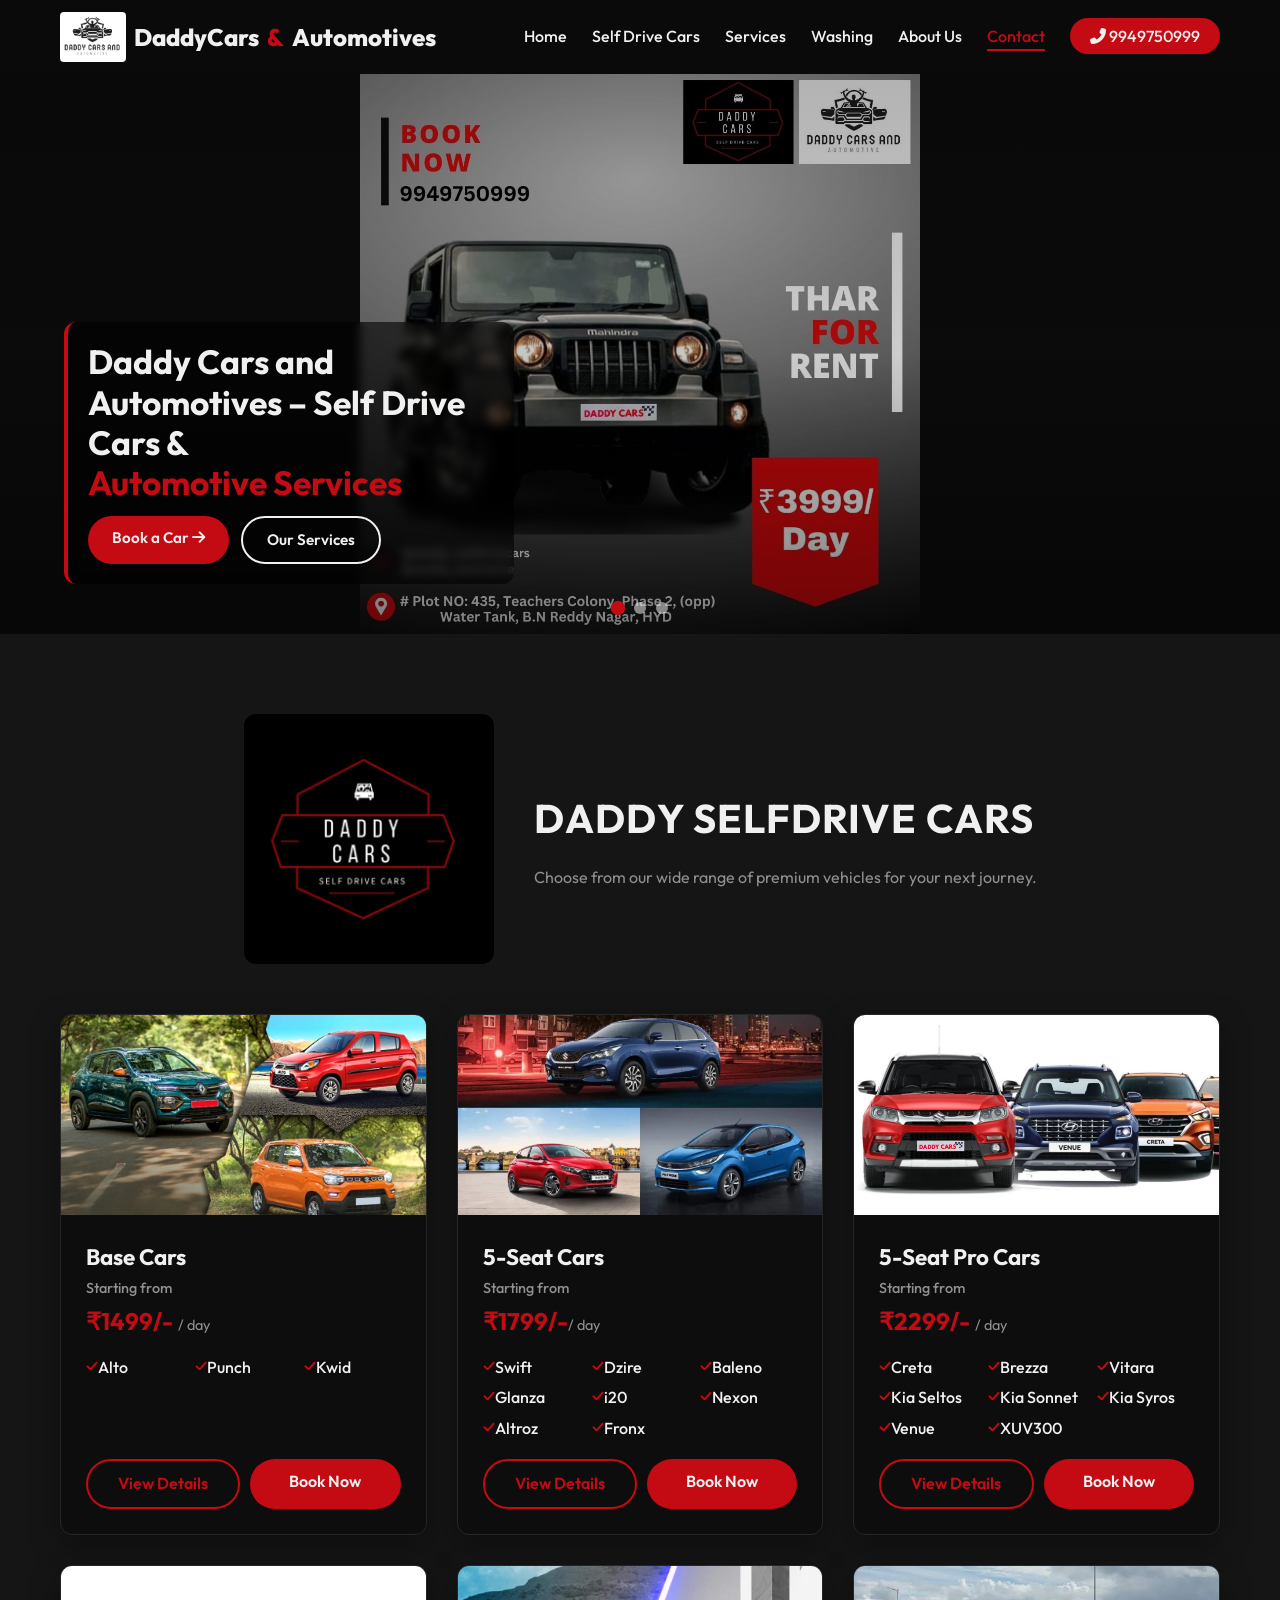
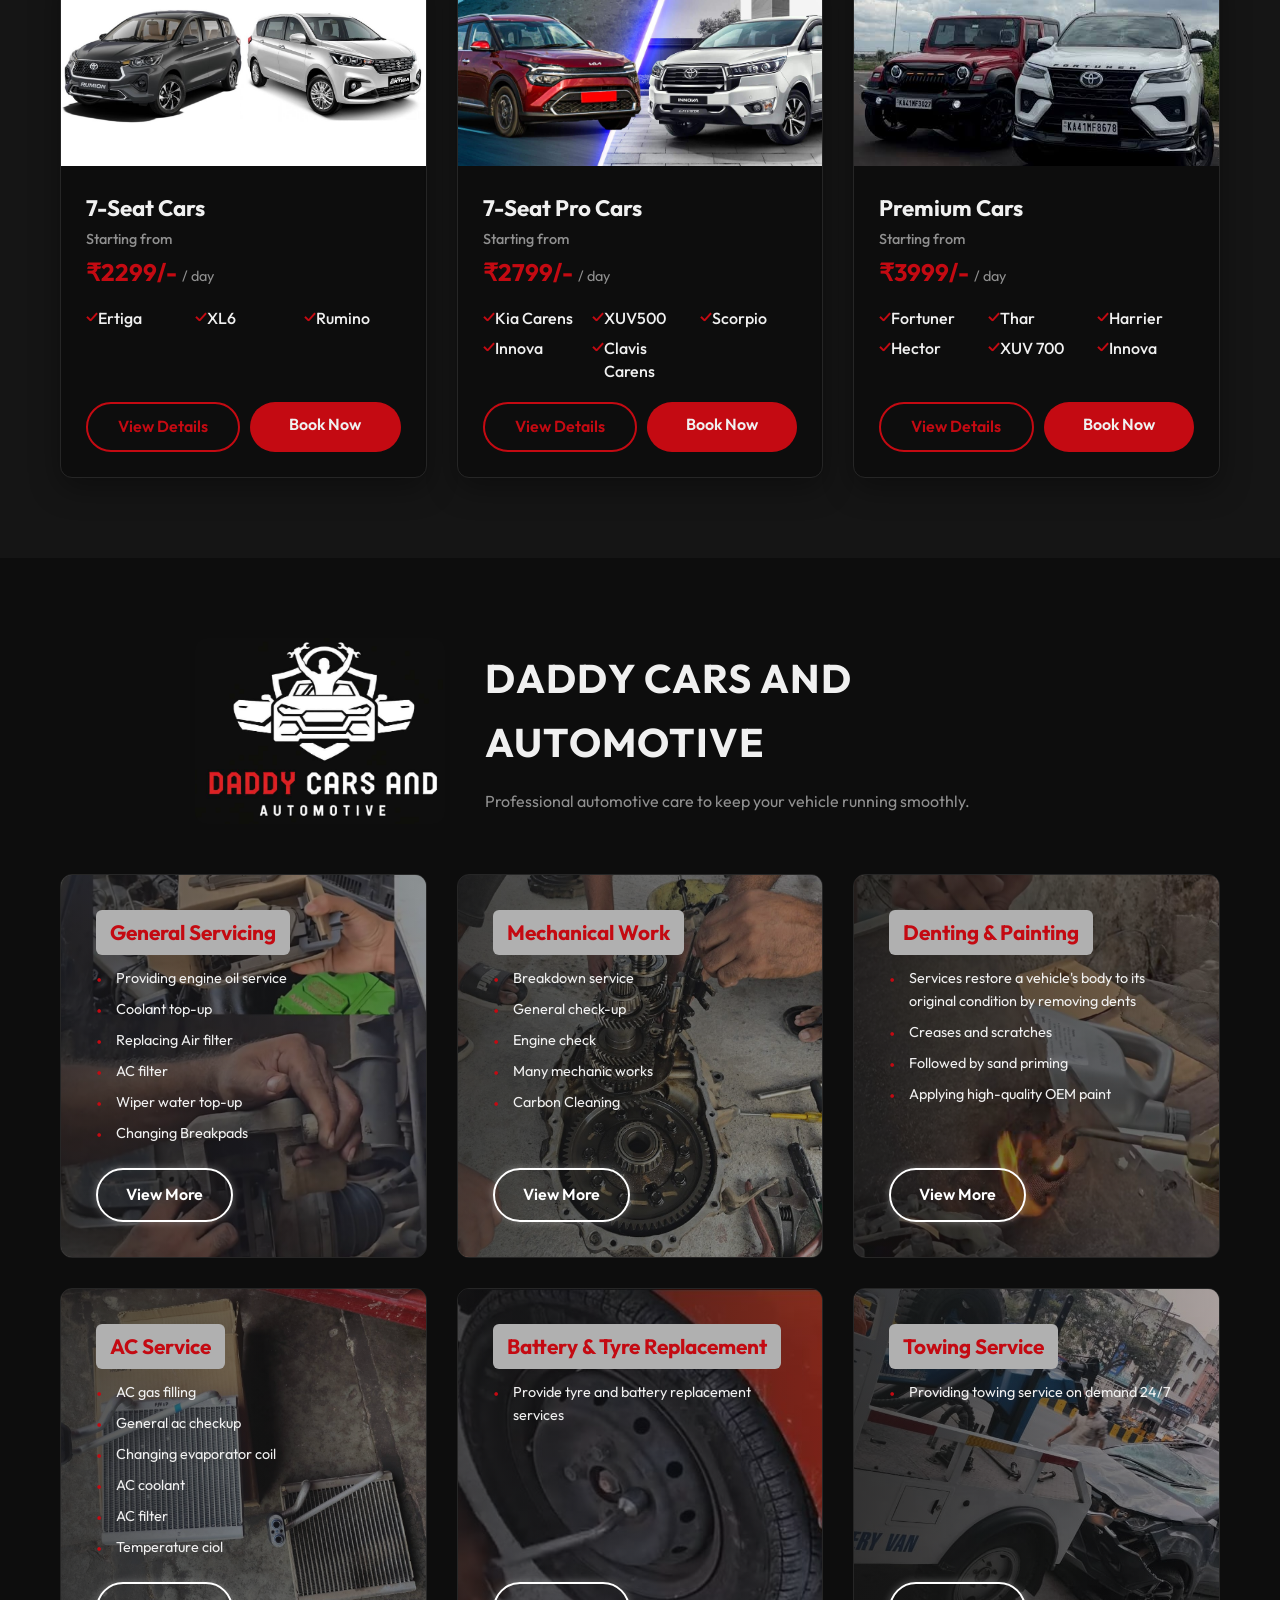
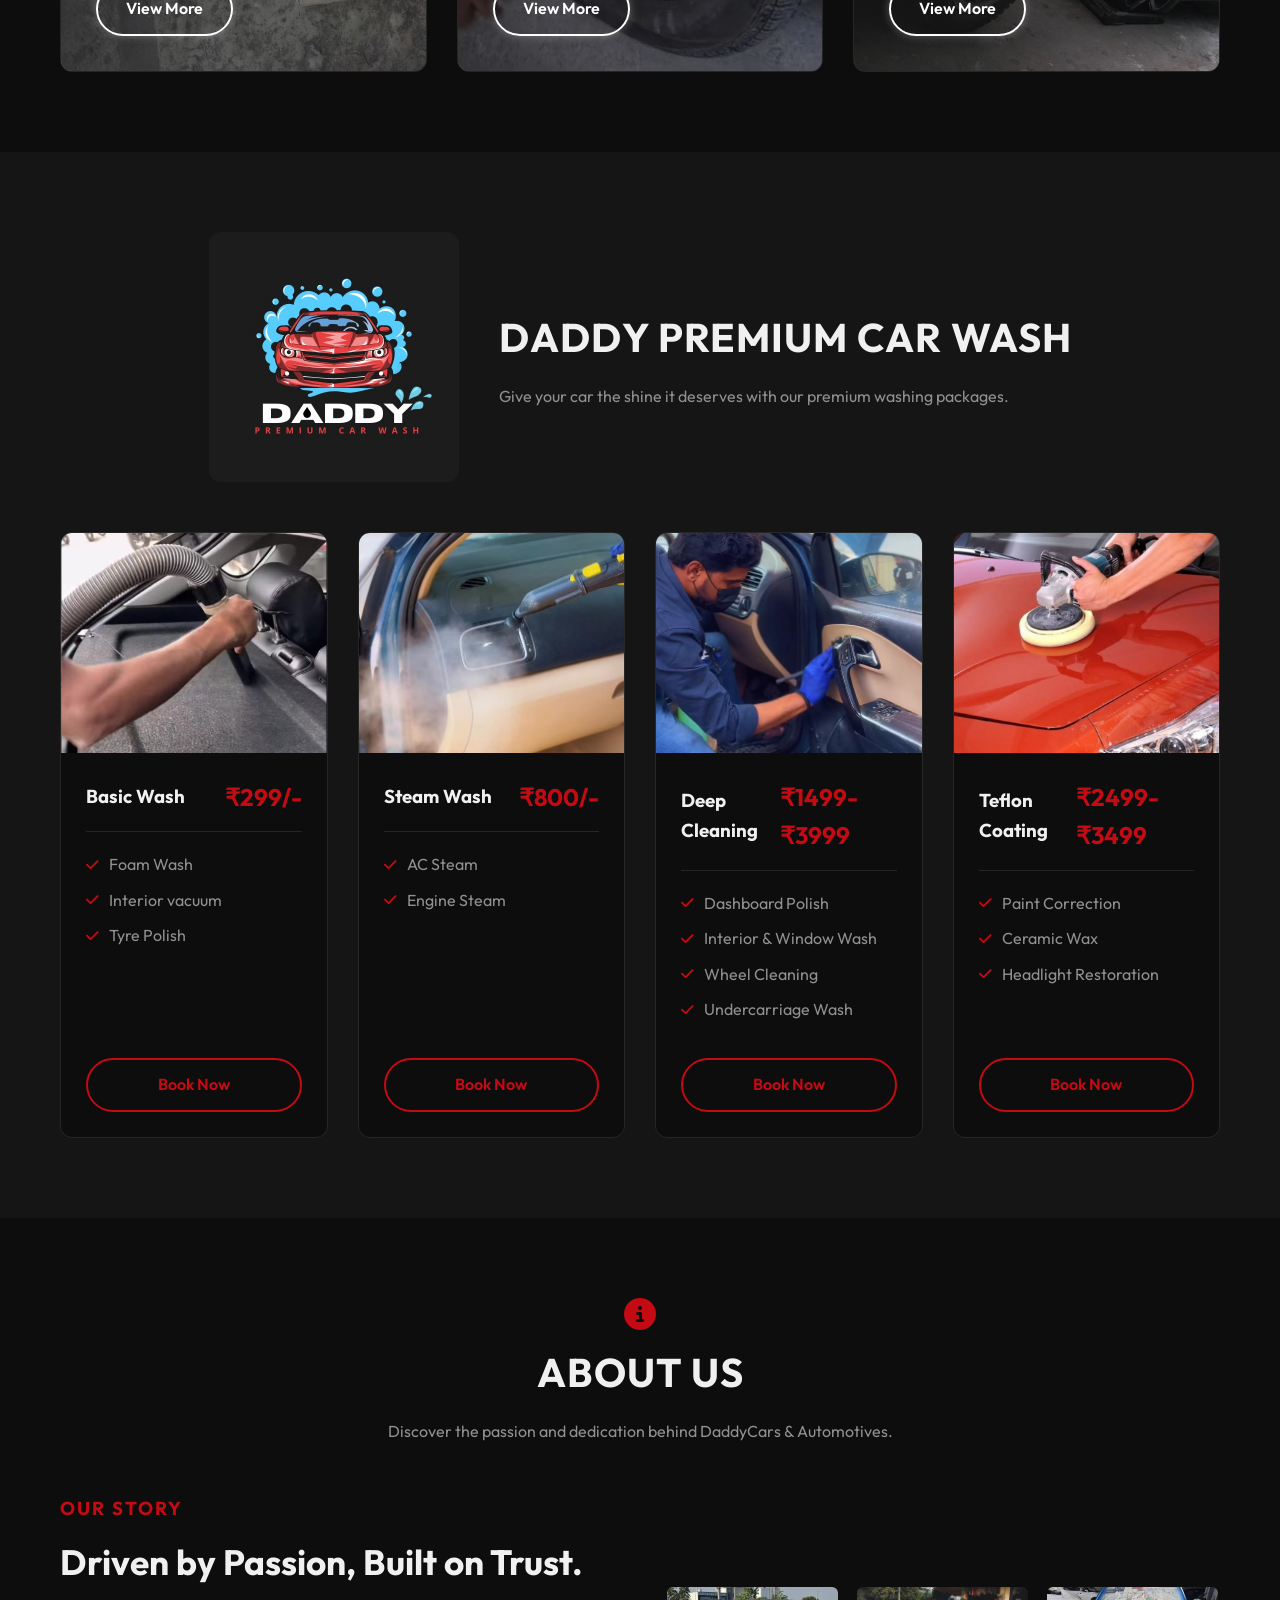
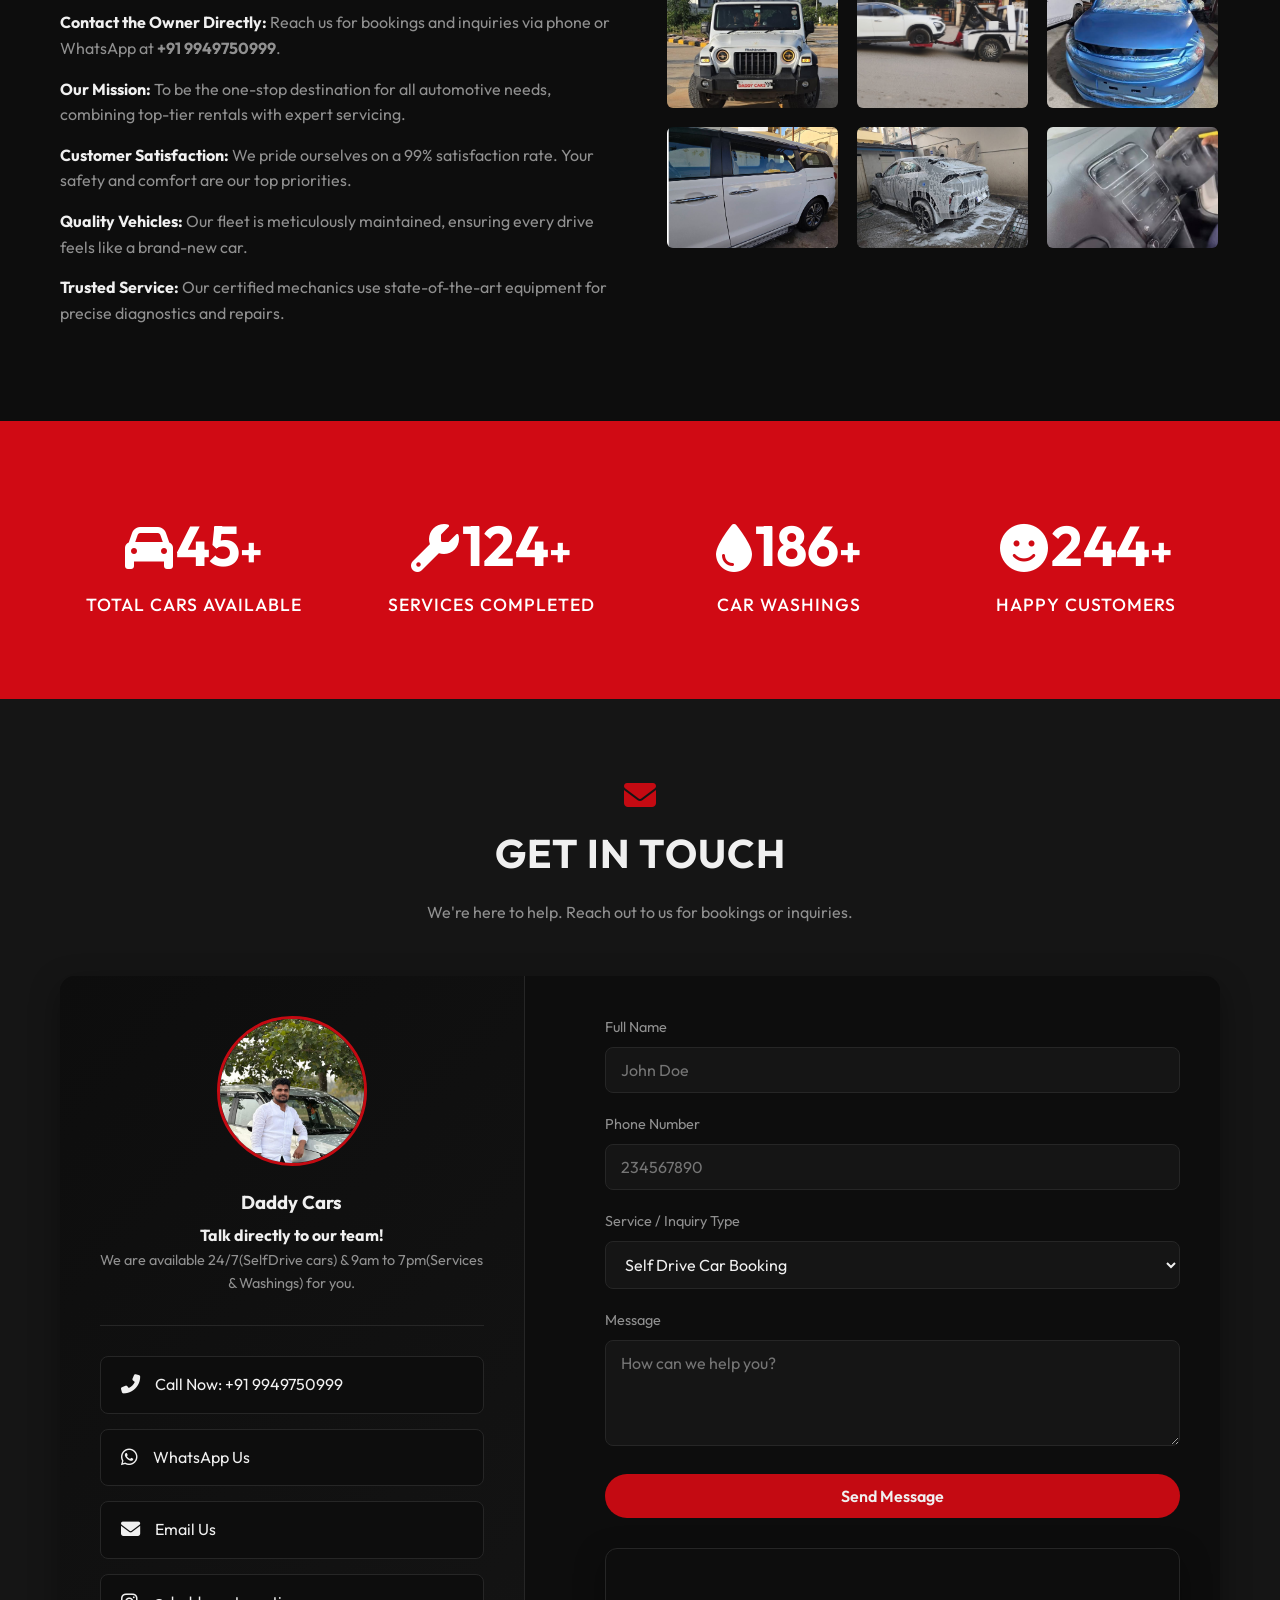
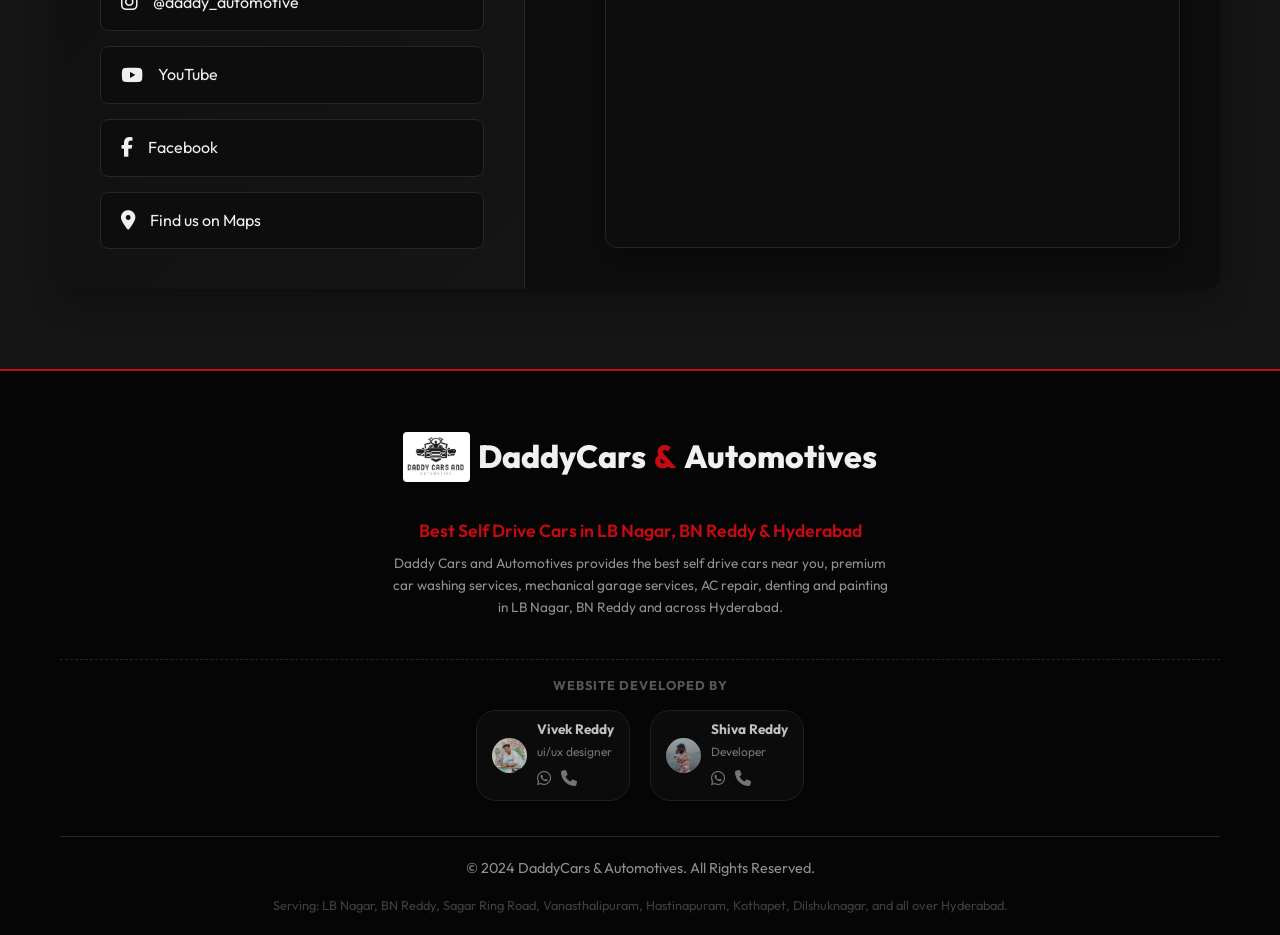
==== commit 9a5b709b: "Updated index.html" ====
--- a/index.html
+++ b/index.html
@@ -103,7 +103,8 @@
     <nav id="navbar">
         <div class="nav-container">
             <a href="#home" class="logo">
-                <img src="logos/daddycars-logo-lb-nagar.jpeg" alt="Daddy Cars and Automotives - Best Self Drive Cars in LB Nagar Hyderabad"> DaddyCars<span
+                <img src="logos/daddycars-logo-lb-nagar.jpeg"
+                    alt="Daddy Cars and Automotives - Best Self Drive Cars in LB Nagar Hyderabad"> DaddyCars<span
                     class="highlight">&</span>Automotives
             </a>
             <div class="hamburger" id="hamburger">
@@ -136,6 +137,31 @@
         </div>
         <div class="hero-overlay"></div>
         <div class="hero-content">
+            <!-- Hidden SEO Keyword Section - Hero Content -->
+            <div class="visually-hidden">
+                <h2>Keywords for Daddy Cars and Automotives</h2>
+                <ul>
+                    <li>Self Drive Cars near me</li>
+                    <li>Car wash near me</li>
+                    <li>daddy cars</li>
+                    <li>daddycars</li>
+                    <li>daddy self drive cars</li>
+                    <li>daddy selfdrive cars</li>
+                    <li>daddy cars and automotives</li>
+                    <li>daddy car wash</li>
+                    <li>Self Drive Cars in LB Nagar</li>
+                    <li>Car Wash in LB Nagar</li>
+                    <li>Self Drive Cars</li>
+                    <li>Car washing centers</li>
+                    <li>Car Mechanical garrage</li>
+                    <li>AC service shop</li>
+                    <li>Car Denting and Painting</li>
+                    <li>self drive cars in BN Reddy</li>
+                    <li>carwash</li>
+                    <li>premium car washing centers</li>
+                    <li>Mechanical Garrage</li>
+                </ul>
+            </div>
             <h1>Daddy Cars and Automotives – Self Drive Cars & <br>
                 <span class="highlight">Automotive Services</span>
             </h1>
@@ -159,6 +185,7 @@
             <div class="slider-dot" data-slide="1"></div>
             <div class="slider-dot" data-slide="2"></div>
         </div>
+
     </header>
 
     <!-- ==================== SELF DRIVE CARS ==================== -->
@@ -199,7 +226,8 @@
                 <!-- Car Card 2 -->
                 <div class="card clickable-card" data-category="5-seat">
                     <div class="card-img-wrapper">
-                        <img src="selfdrive/5-seat-cars-lb-nagar.jpeg" alt="5-Seat Hatchback - Daddy Self Drive Cars in LB Nagar">
+                        <img src="selfdrive/5-seat-cars-lb-nagar.jpeg"
+                            alt="5-Seat Hatchback - Daddy Self Drive Cars in LB Nagar">
                     </div>
                     <div class="card-content">
                         <h3>5-Seat Cars</h3>
@@ -216,7 +244,8 @@
                             <li>Fronx</li>
                         </ul>
                         <div class="card-buttons">
-                            <a href="self-drive-details.html#category-5-seat" class="btn btn-outline">View Details</a>
+                            <a href="self-drive-details.html#category-5-seat" class="btn btn-outline">View
+                                Details</a>
                             <a href="#contact" class="btn btn-primary">Book<span class="mobile-hide"> Now</span></a>
                         </div>
                     </div>
@@ -225,7 +254,8 @@
                 <!-- Car Card 3 -->
                 <div class="card clickable-card" data-category="5-seat-pro">
                     <div class="card-img-wrapper">
-                        <img src="selfdrive/luxury-self-drive-cars-hyderabad.jpeg" alt="Luxury Self Drive Cars Hyderabad - 5-Seat Pro">
+                        <img src="selfdrive/luxury-self-drive-cars-hyderabad.jpeg"
+                            alt="Luxury Self Drive Cars Hyderabad - 5-Seat Pro">
                     </div>
                     <div class="card-content">
                         <h3>5-Seat Pro Cars</h3>
@@ -252,7 +282,8 @@
                 <!-- Car Card 4 -->
                 <div class="card clickable-card" data-category="7-seat">
                     <div class="card-img-wrapper">
-                        <img src="selfdrive/7-seat-self-drive-lb-nagar.jpeg" alt="7-Seat Self Drive Cars in LB Nagar Hyderabad">
+                        <img src="selfdrive/7-seat-self-drive-lb-nagar.jpeg"
+                            alt="7-Seat Self Drive Cars in LB Nagar Hyderabad">
                     </div>
                     <div class="card-content">
                         <h3>7-Seat Cars</h3>
@@ -264,7 +295,8 @@
                             <li>Rumino</li>
                         </ul>
                         <div class="card-buttons">
-                            <a href="self-drive-details.html#category-7-seat" class="btn btn-outline">View Details</a>
+                            <a href="self-drive-details.html#category-7-seat" class="btn btn-outline">View
+                                Details</a>
                             <a href="#contact" class="btn btn-primary">Book<span class="mobile-hide"> Now</span></a>
                         </div>
                     </div>
@@ -298,7 +330,8 @@
                 <!-- Car Card 6 -->
                 <div class="card clickable-card" data-category="premium">
                     <div class="card-img-wrapper">
-                        <img src="selfdrive/premium-self-drive-hyderabad.jpeg" alt="Premium Self Drive Cars - Audi, BMW, Mercedes in Hyderabad">
+                        <img src="selfdrive/premium-self-drive-hyderabad.jpeg"
+                            alt="Premium Self Drive Cars - Audi, BMW, Mercedes in Hyderabad">
                     </div>
                     <div class="card-content">
                         <h3>Premium Cars</h3>
@@ -314,7 +347,8 @@
                             <li>Innova</li>
                         </ul>
                         <div class="card-buttons">
-                            <a href="self-drive-details.html#category-premium" class="btn btn-outline">View Details</a>
+                            <a href="self-drive-details.html#category-premium" class="btn btn-outline">View
+                                Details</a>
                             <a href="#contact" class="btn btn-primary">Book<span class="mobile-hide"> Now</span></a>
                         </div>
                     </div>
@@ -624,7 +658,8 @@
                     <h2>Driven by Passion, Built on Trust.</h2>
                     <p><strong>Contact the Owner Directly:</strong> Reach us for bookings and inquiries via phone or
                         WhatsApp at <b>+91 9949750999</b>.</p>
-                    <p><strong>Our Mission:</strong> To be the one-stop destination for all automotive needs, combining
+                    <p><strong>Our Mission:</strong> To be the one-stop destination for all automotive needs,
+                        combining
                         top-tier rentals with expert servicing.</p>
                     <p><strong>Customer Satisfaction:</strong> We pride ourselves on a 99% satisfaction rate. Your
                         safety and comfort are our top priorities.</p>
@@ -739,11 +774,9 @@
                     <!-- Google Map Embed below form - Clickable Link -->
                     <a href="https://maps.app.goo.gl/ZmGjhTNAXUXSgrBi6" target="_blank" class="map-link">
                         <div class="map-container">
-                            <iframe 
-                                src="https://www.google.com/maps/embed?pb=!1m18!1m12!1m3!1d15228.694600277884!2d78.54143419782713!3d17.345842888241513!2m3!1f0!2f0!3f0!3m2!1i1024!2i768!4f13.1!3m3!1m2!1s0x3bcb99e8d47b744d%3A0xbd1e411397b9736e!2sDaddy%20Cars%20and%20Automotives!5e0!3m2!1sen!2sin!4v1711581000000!5m2!1sen!2sin" 
-                                allowfullscreen="" 
-                                loading="lazy" 
-                                referrerpolicy="no-referrer-when-downgrade">
+                            <iframe
+                                src="https://www.google.com/maps/embed?pb=!1m18!1m12!1m3!1d15228.694600277884!2d78.54143419782713!3d17.345842888241513!2m3!1f0!2f0!3f0!3m2!1i1024!2i768!4f13.1!3m3!1m2!1s0x3bcb99e8d47b744d%3A0xbd1e411397b9736e!2sDaddy%20Cars%20and%20Automotives!5e0!3m2!1sen!2sin!4v1711581000000!5m2!1sen!2sin"
+                                allowfullscreen="" loading="lazy" referrerpolicy="no-referrer-when-downgrade">
                             </iframe>
                         </div>
                     </a>
@@ -751,6 +784,8 @@
             </div>
         </div>
     </section>
+
+    </main>
 
     <!-- ==================== FOOTER ==================== -->
     <footer class="footer">
@@ -758,7 +793,9 @@
             <div class="footer-top">
                 <div class="footer-brand">
                     <a href="#home" class="logo">
-                        <img src="logos/daddycars-logo-lb-nagar.jpeg" alt="Daddy Cars and Automotives - Best Self Drive Cars in LB Nagar Hyderabad"> DaddyCars<span class="highlight">&</span>Automotives
+                        <img src="logos/daddycars-logo-lb-nagar.jpeg"
+                            alt="Daddy Cars and Automotives - Best Self Drive Cars in LB Nagar Hyderabad">
+                        DaddyCars<span class="highlight">&</span>Automotives
                     </a>
                     <!-- SEO Content Section - Visible for SEO and User Clarity -->
                     <div class="footer-seo-content">
@@ -817,32 +854,6 @@
 
 
 
-    <!-- Hidden SEO Keyword Section -->
-    <div class="visually-hidden">
-        <h2>Keywords for Daddy Cars and Automotives</h2>
-        <ul>
-            <li>Self Drive Cars near me</li>
-            <li>Car wash near me</li>
-            <li>daddy cars</li>
-            <li>daddycars</li>
-            <li>daddy self drive cars</li>
-            <li>daddy selfdrive cars</li>
-            <li>daddy cars and automotives</li>
-            <li>daddy car wash</li>
-            <li>Self Drive Cars in LB Nagar</li>
-            <li>Car Wash in LB Nagar</li>
-            <li>Self Drive Cars</li>
-            <li>Car washing centers</li>
-            <li>Car Mechanical garrage</li>
-            <li>AC service shop</li>
-            <li>Car Denting and Painting</li>
-            <li>self drive cars in BN Reddy</li>
-            <li>carwash</li>
-            <li>premium car washing centers</li>
-            <li>Mechanical Garrage</li>
-        </ul>
-    </div>
-
     <!-- Custom Script -->
     <script src="script.js"></script>
 </body>
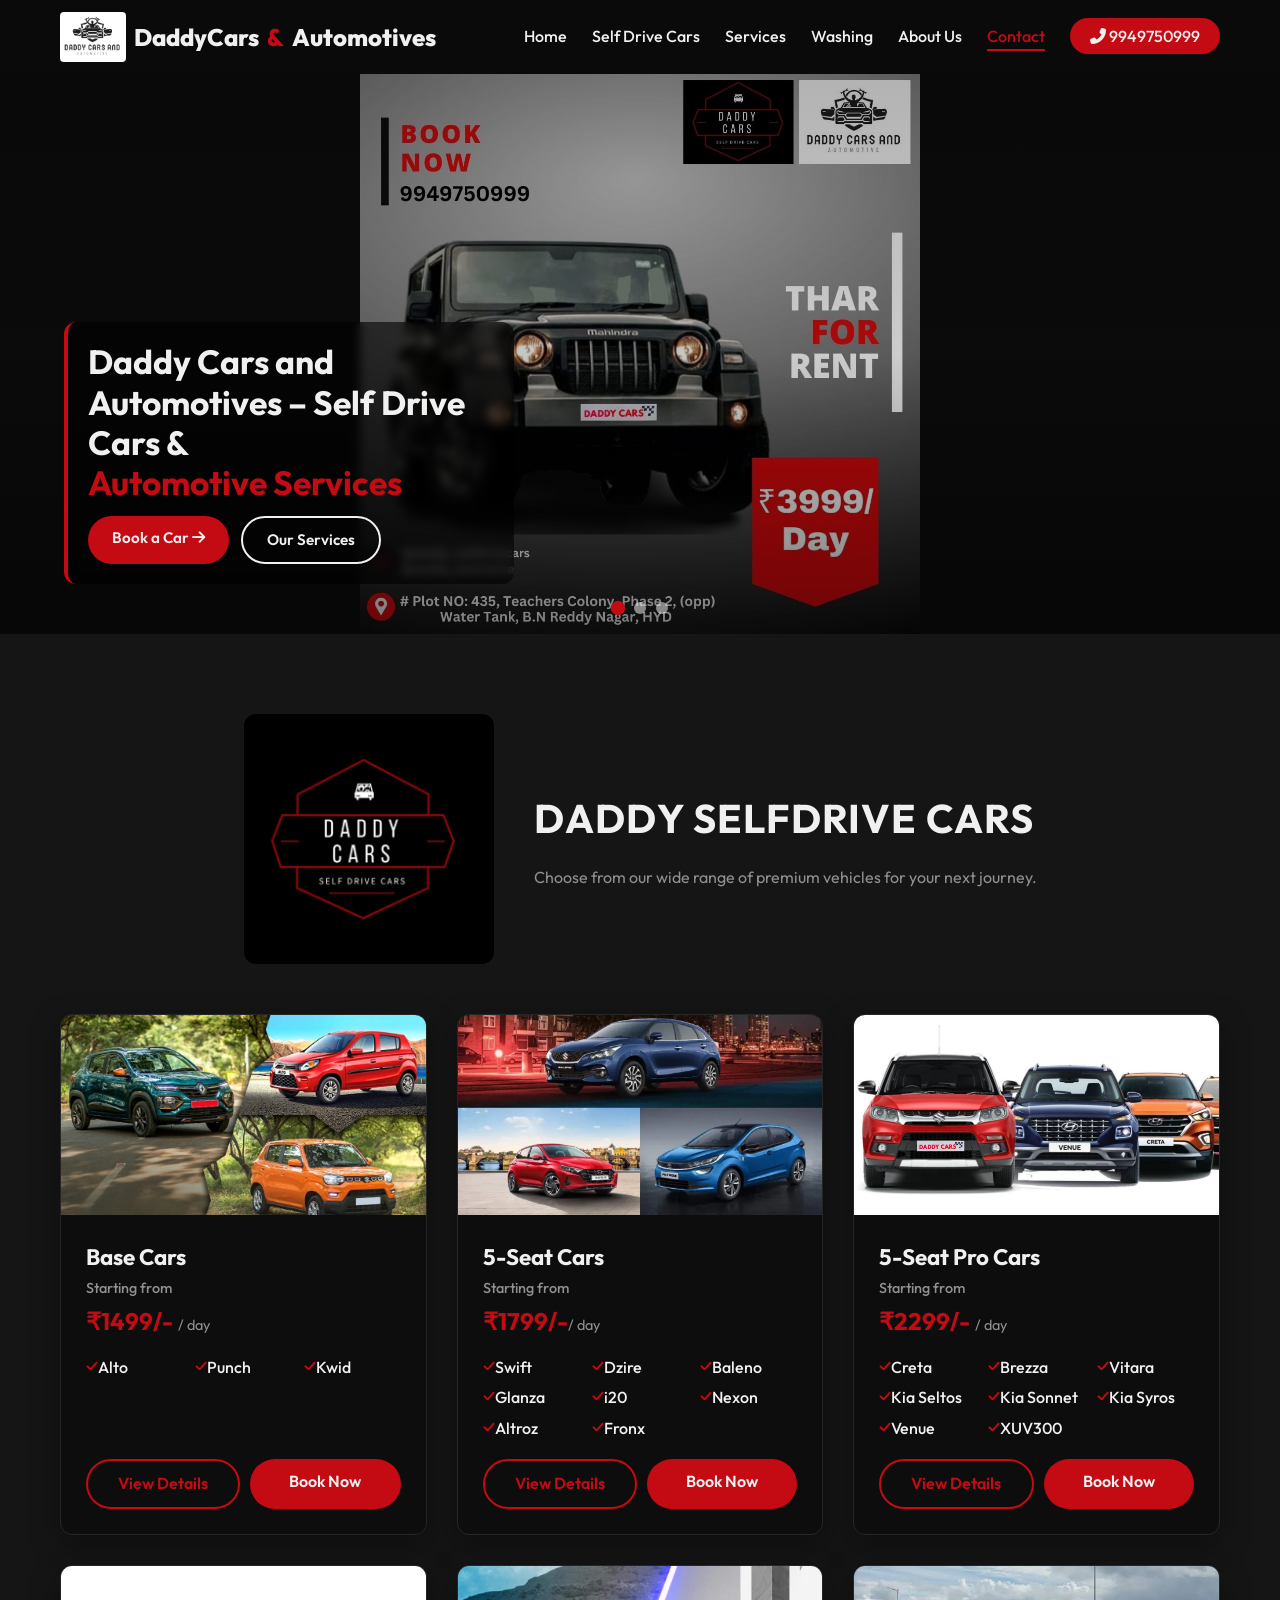
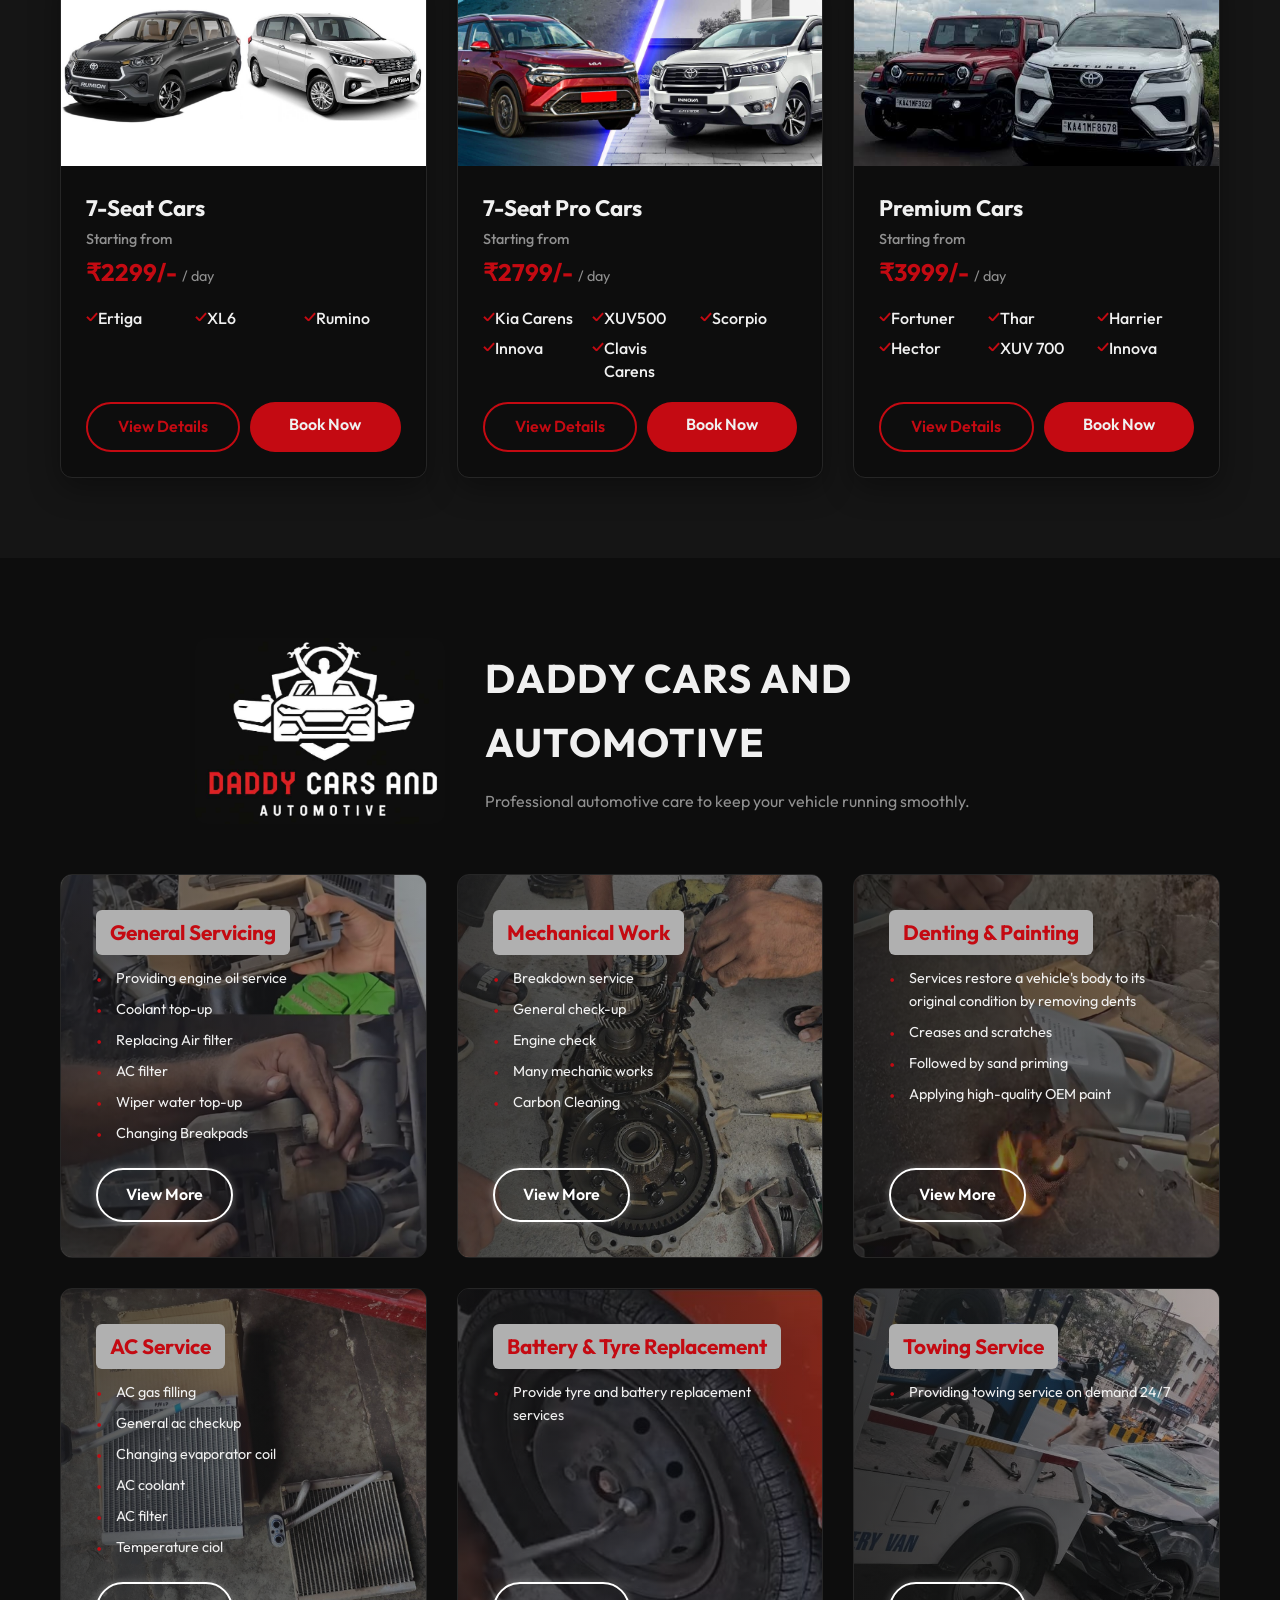
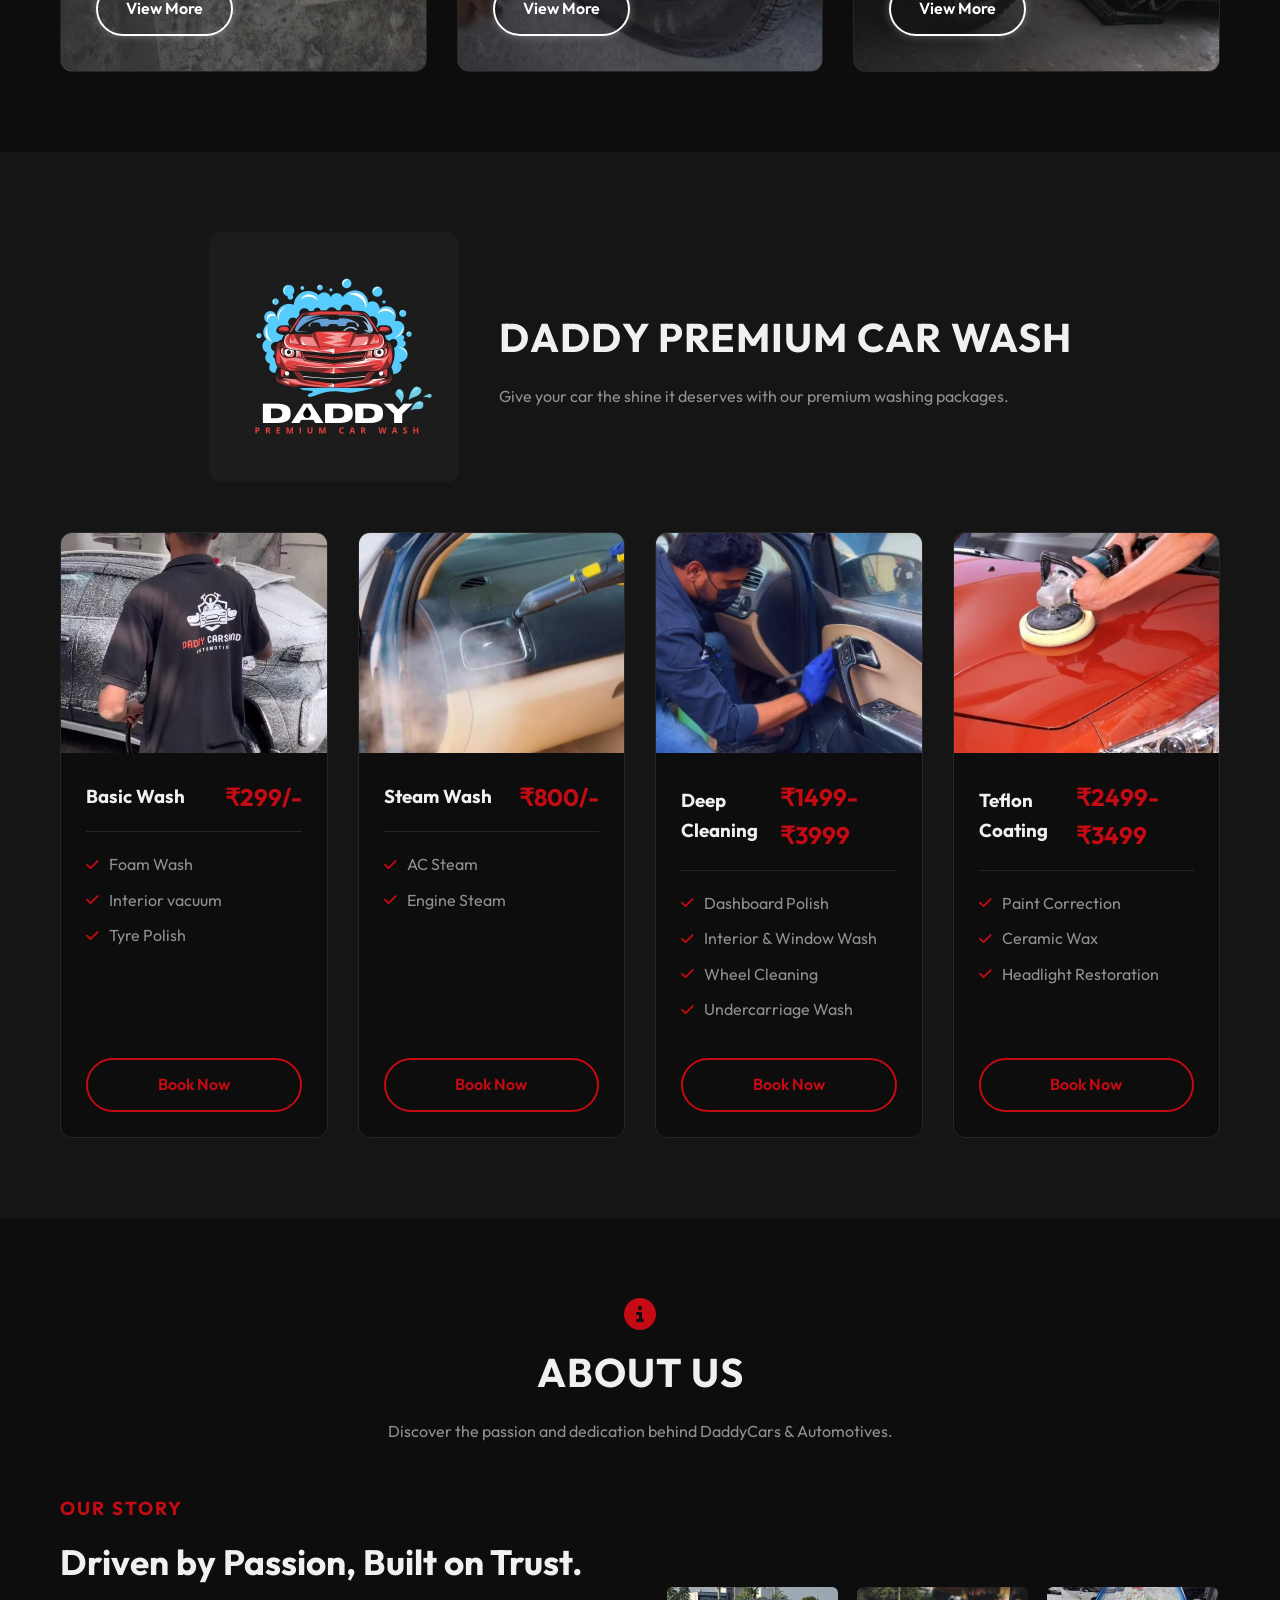
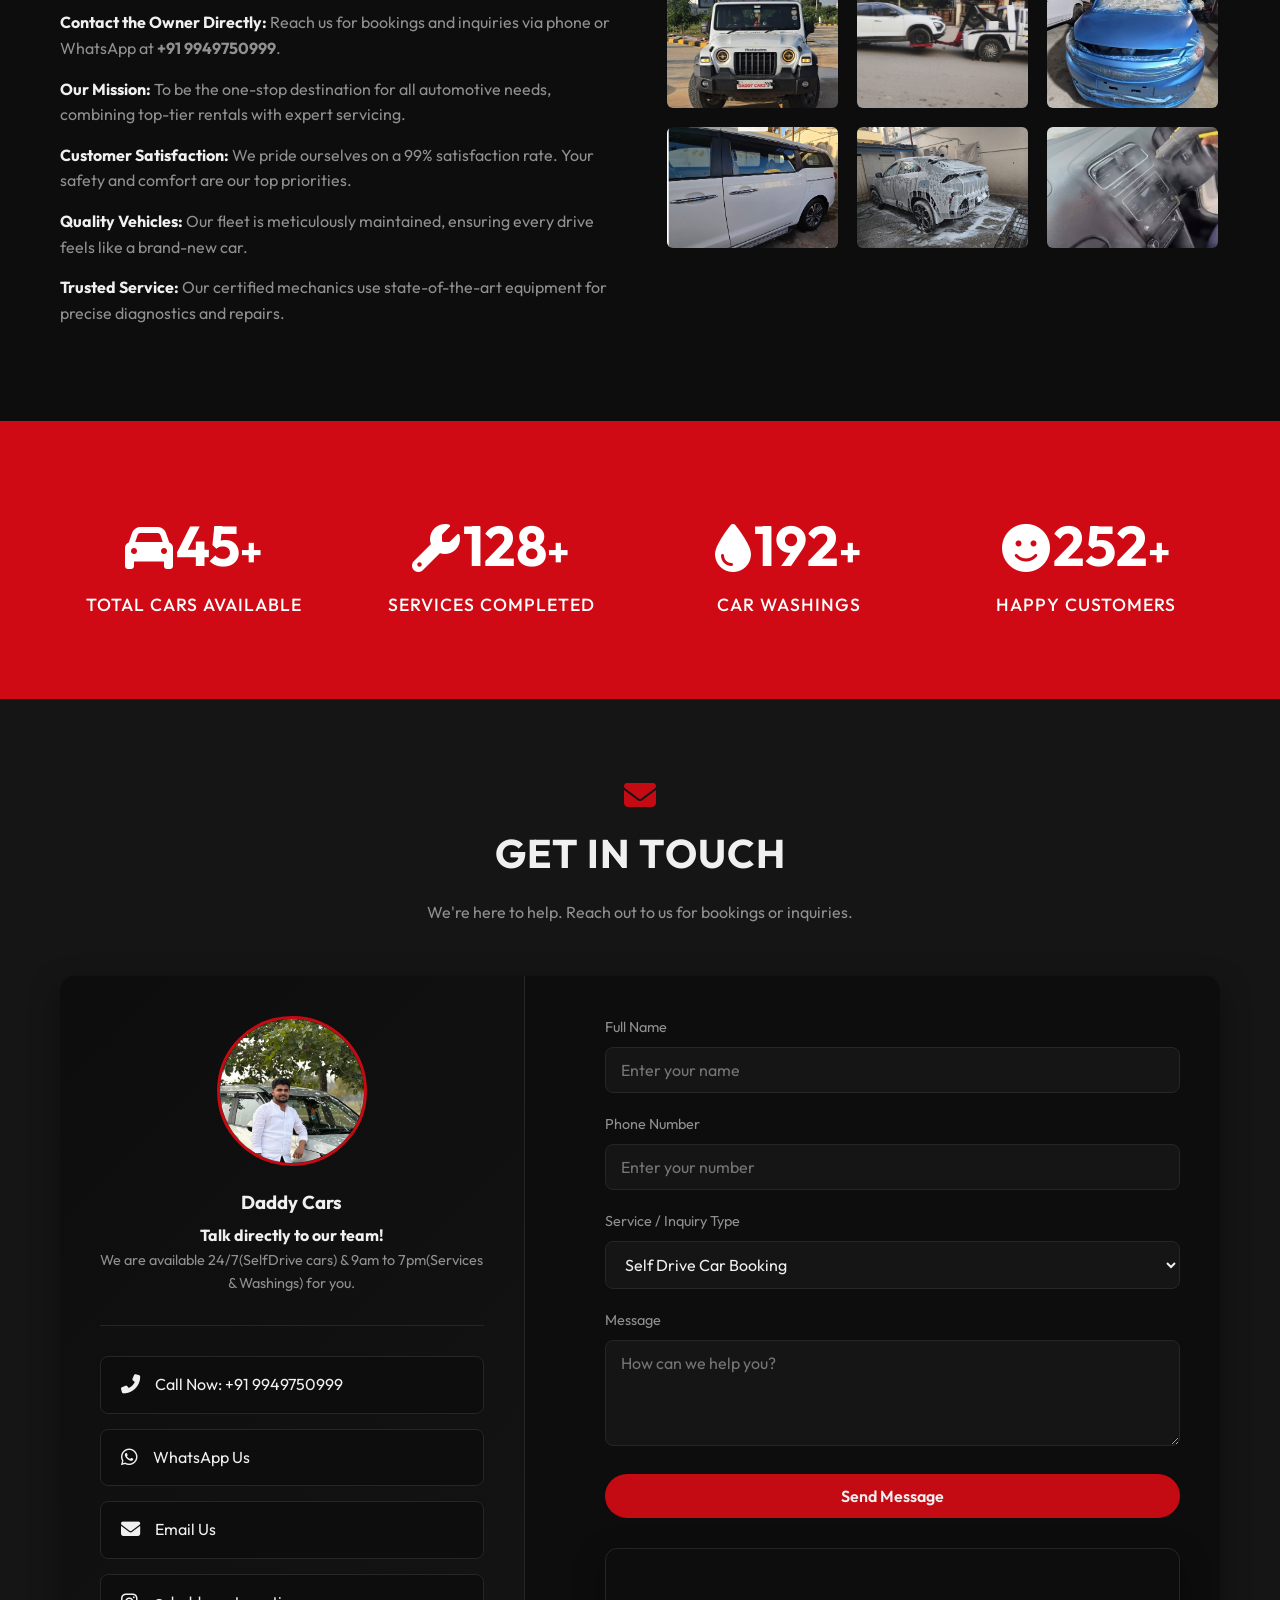
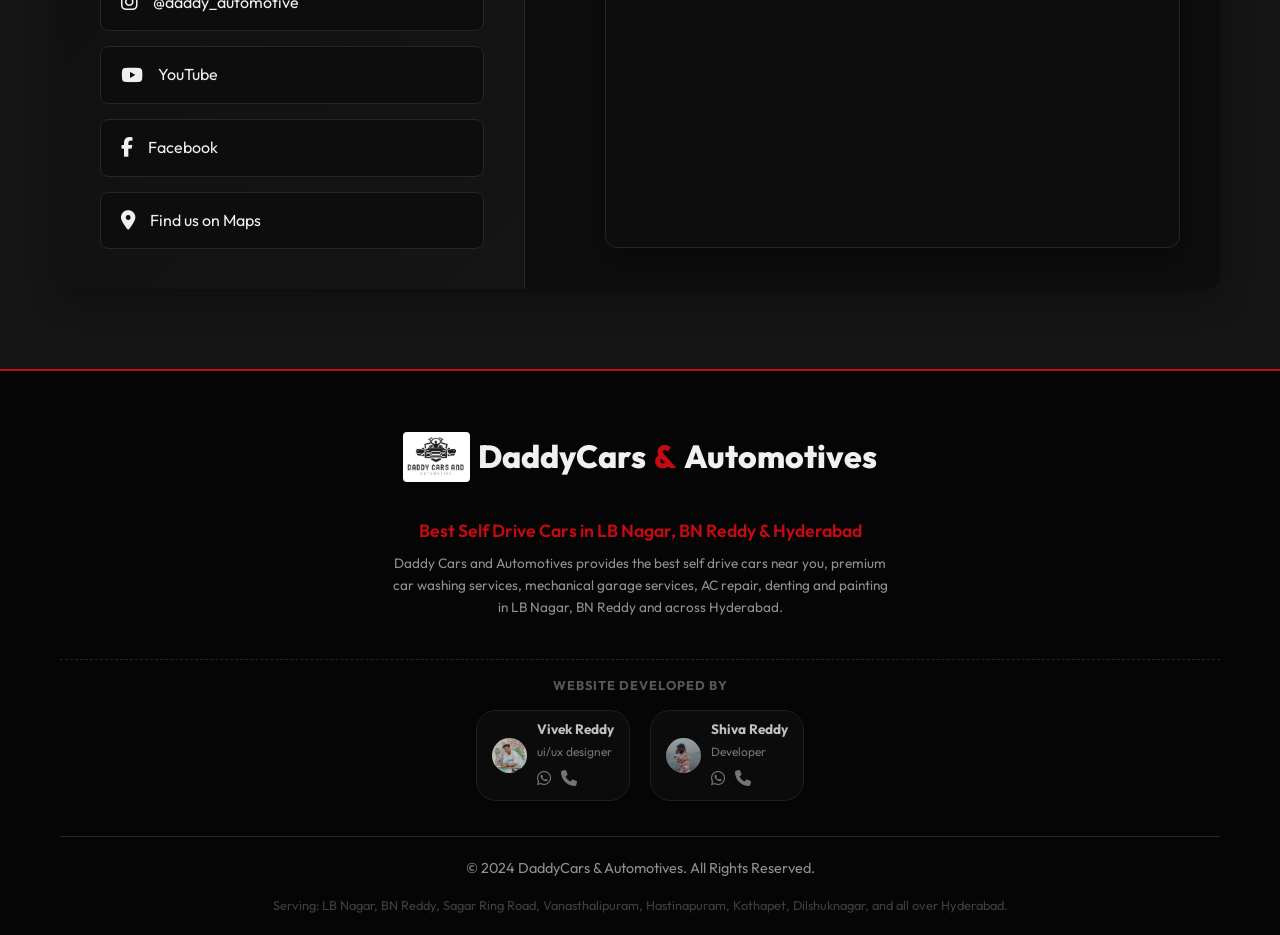
==== commit c25df948: "Updated small" ====
--- a/index.html
+++ b/index.html
@@ -749,11 +749,11 @@
                     <form class="contact-form">
                         <div class="form-group">
                             <label>Full Name</label>
-                            <input type="text" id="contact-name" placeholder="John Doe" required>
+                            <input type="text" id="contact-name" placeholder="Enter your name" required>
                         </div>
                         <div class="form-group">
                             <label>Phone Number</label>
-                            <input type="tel" id="contact-phone" placeholder="234567890" required>
+                            <input type="tel" id="contact-phone" placeholder="Enter your number" required>
                         </div>
                         <div class="form-group">
                             <label>Service / Inquiry Type</label>
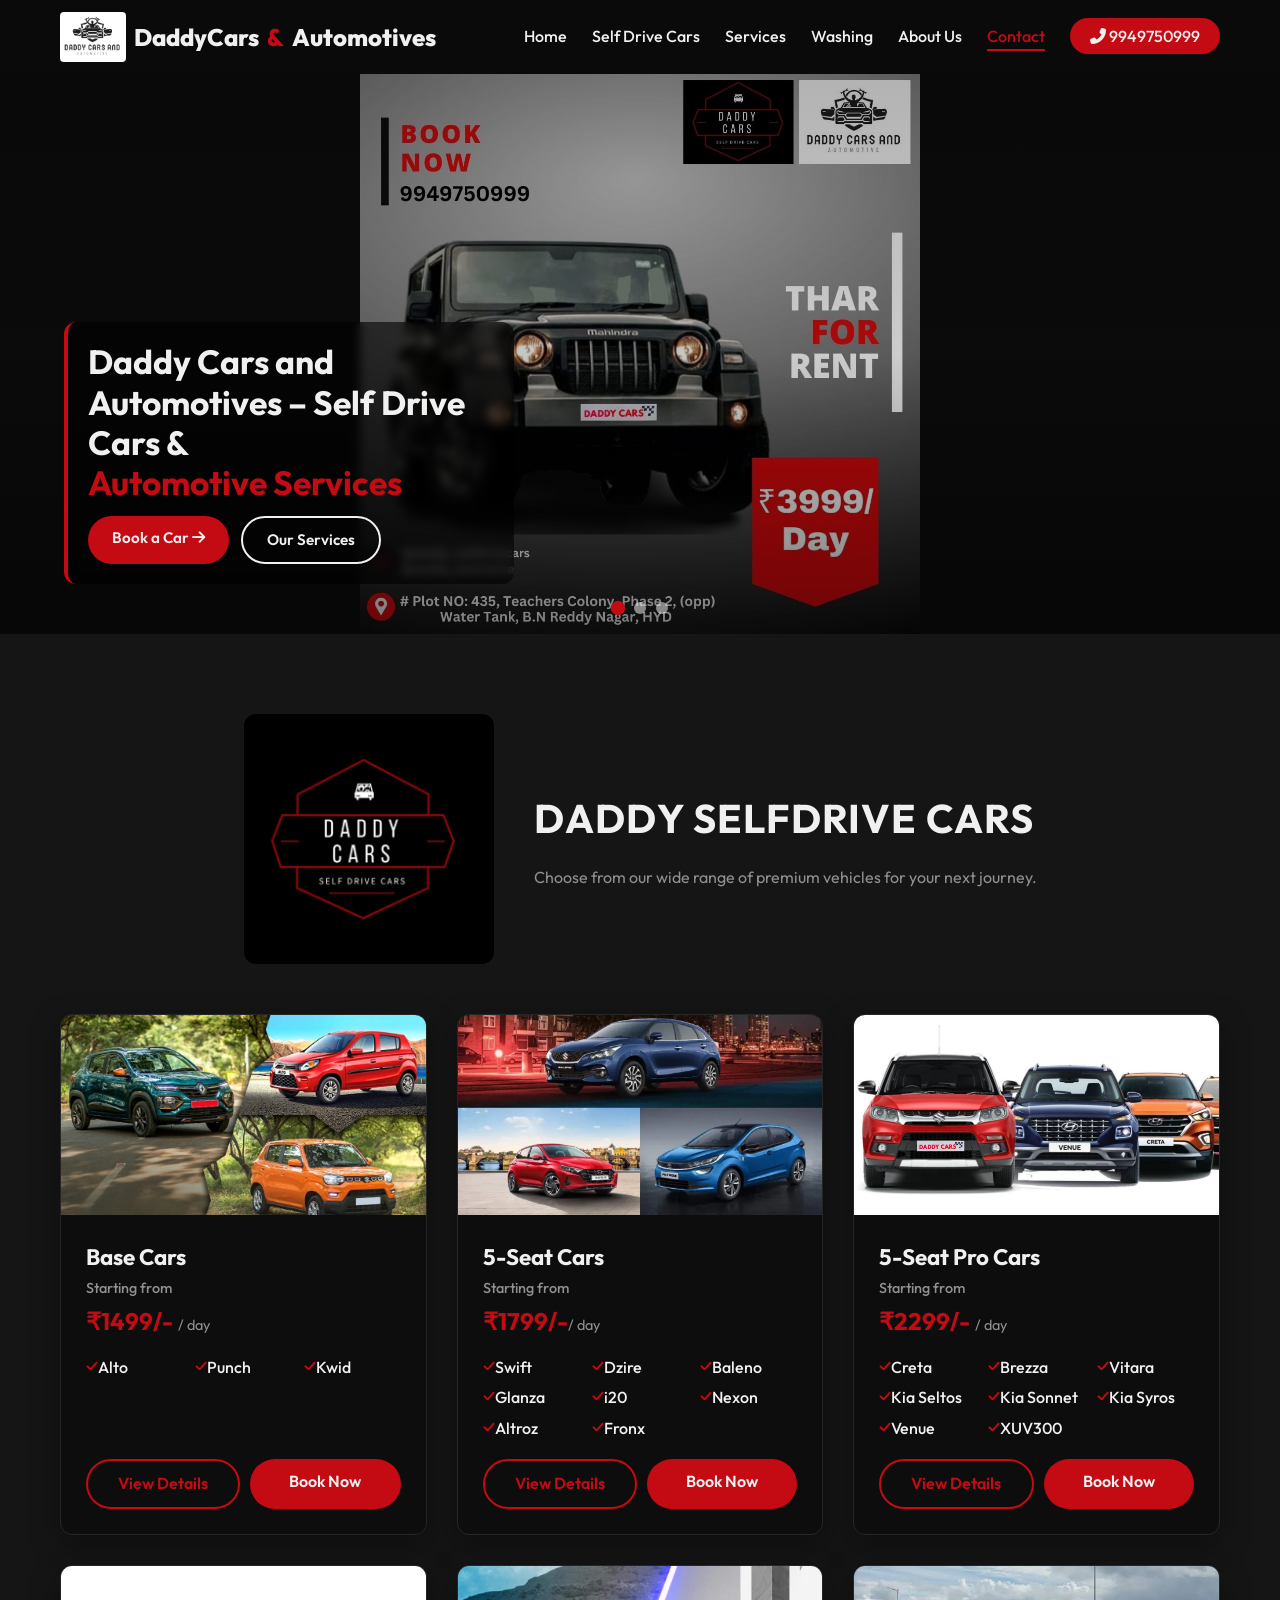
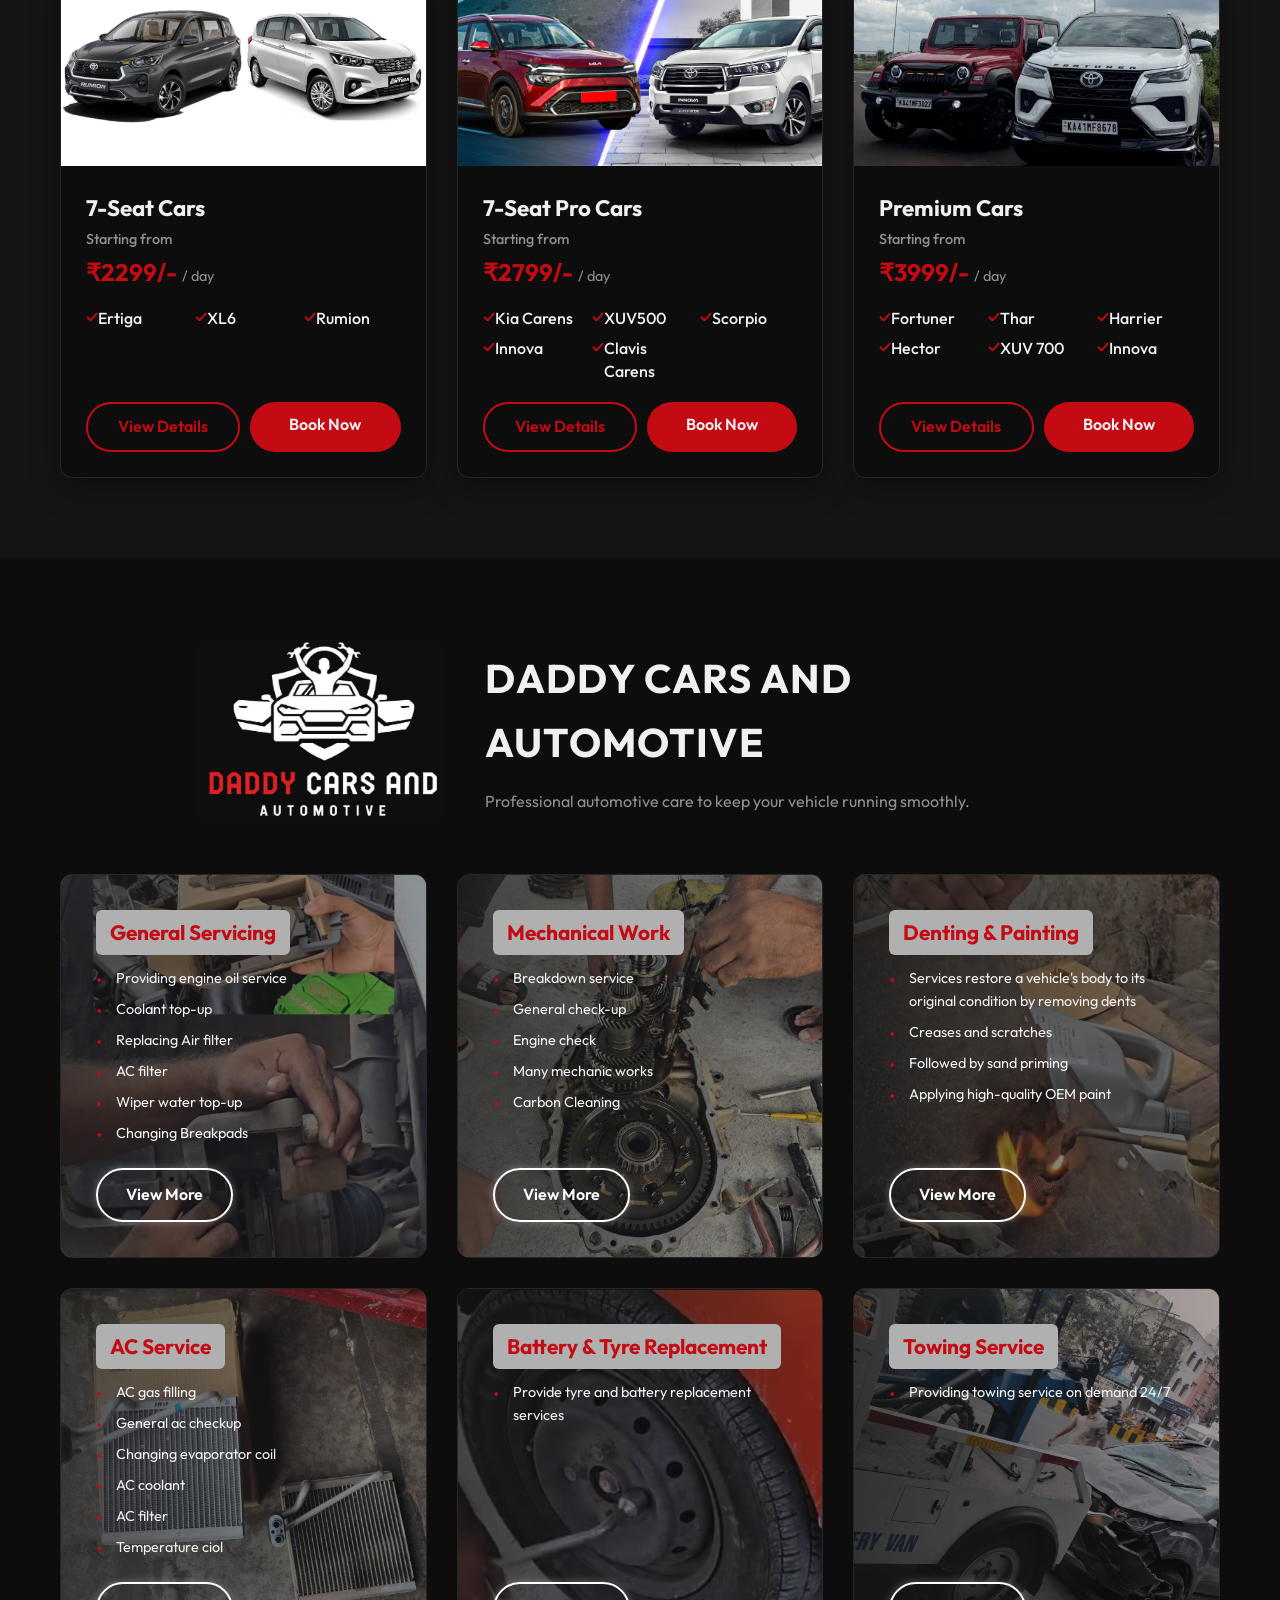
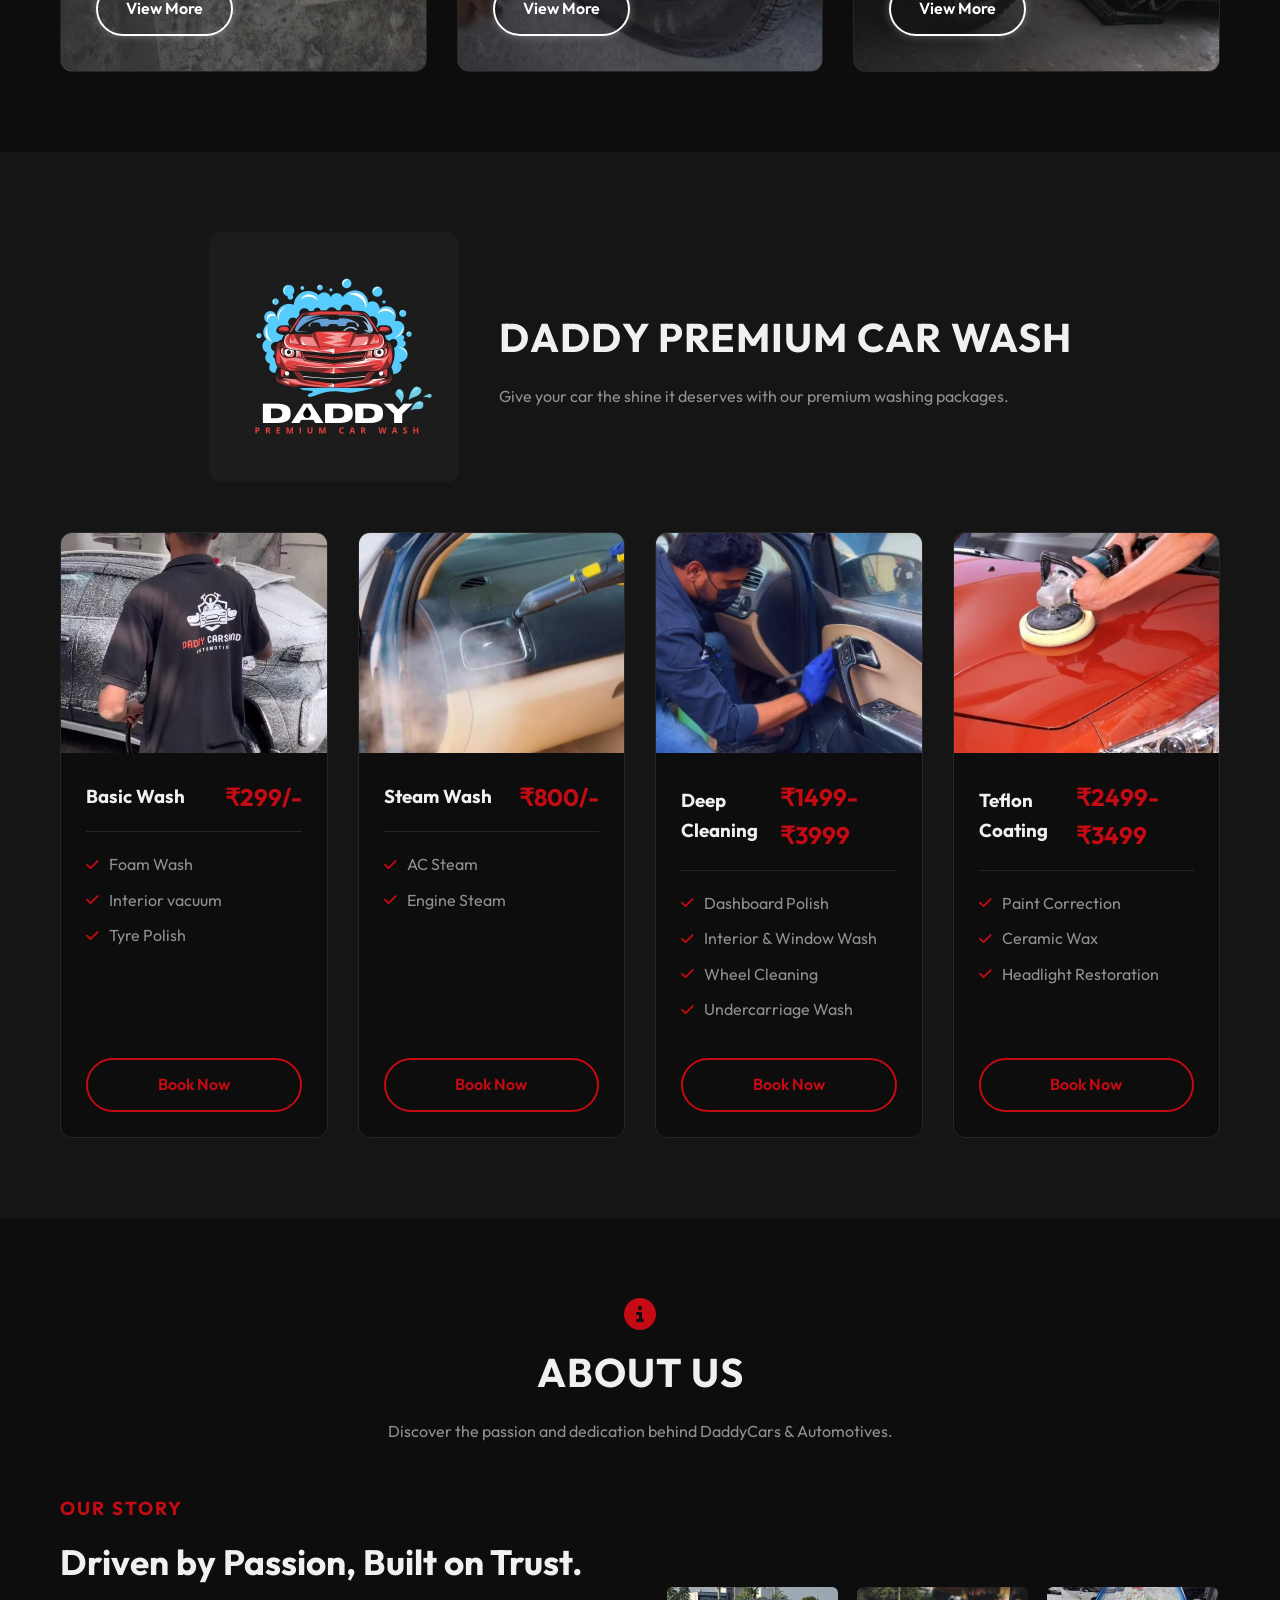
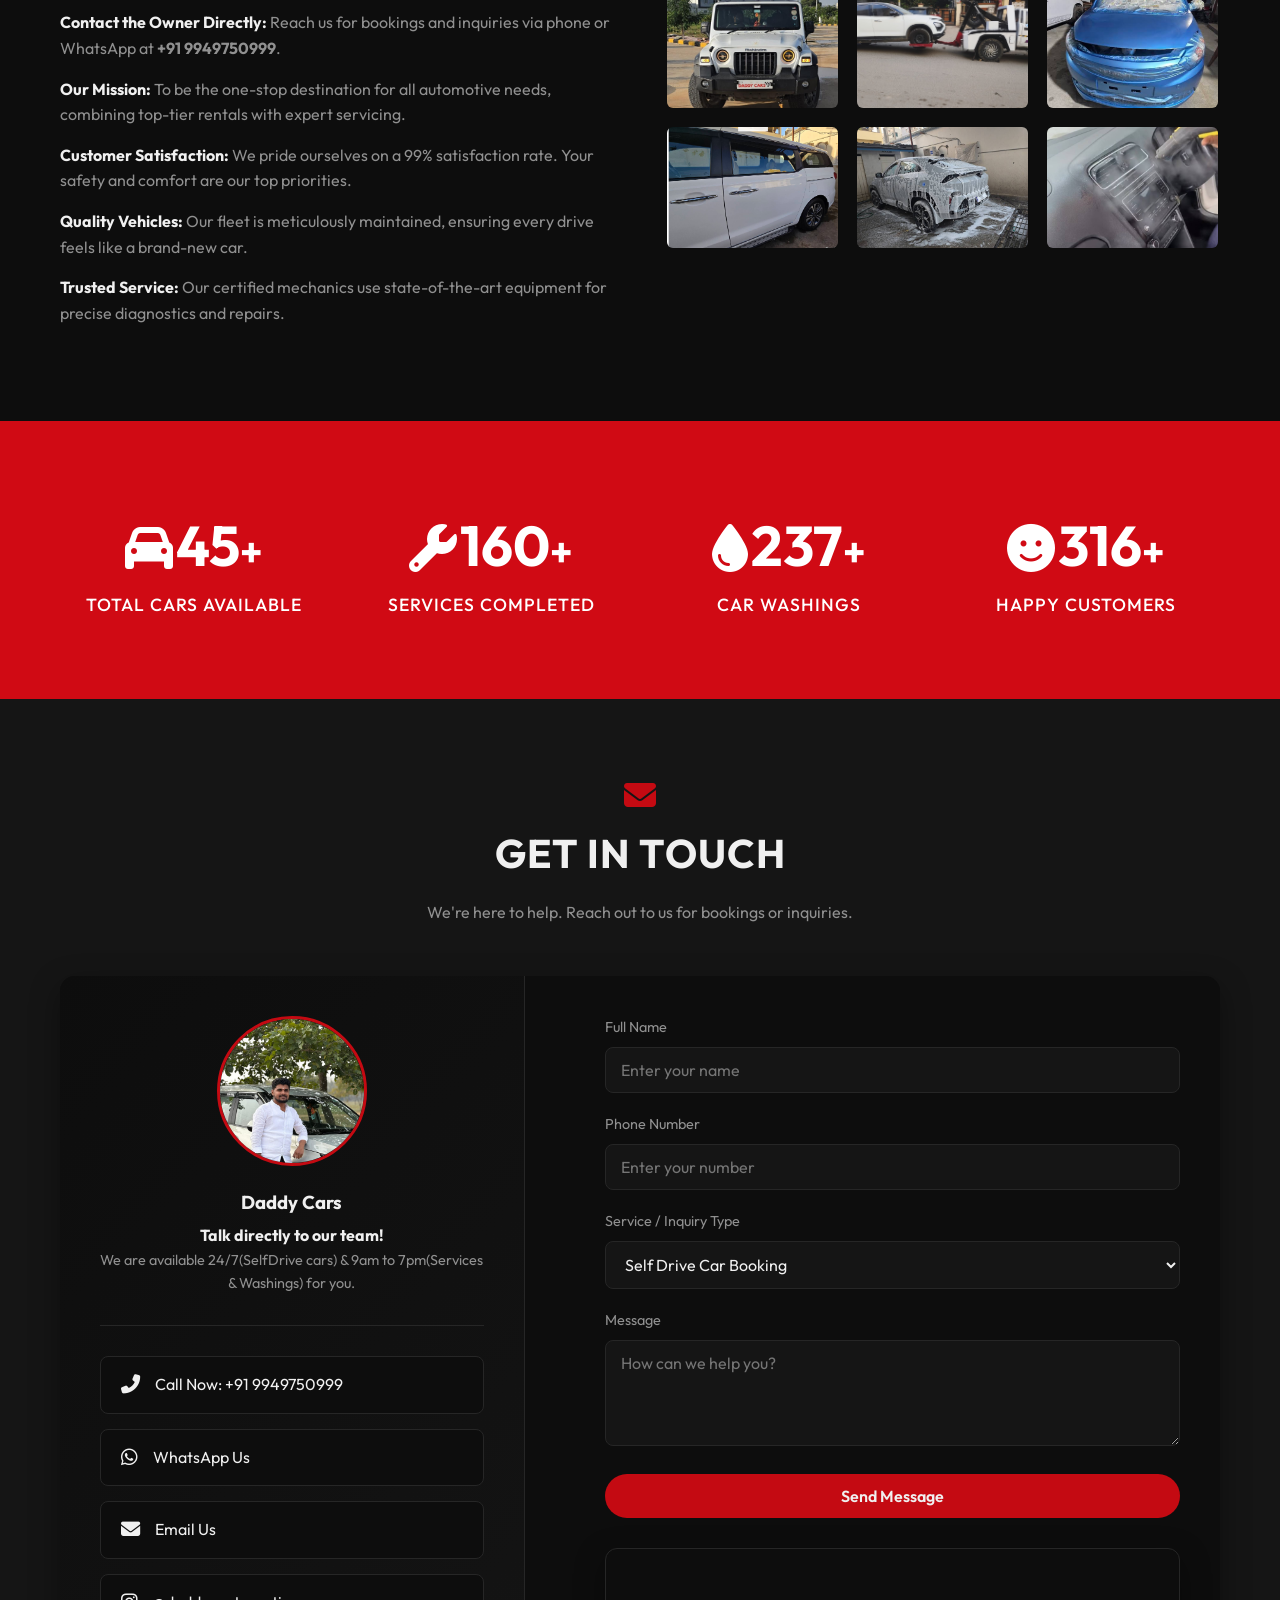
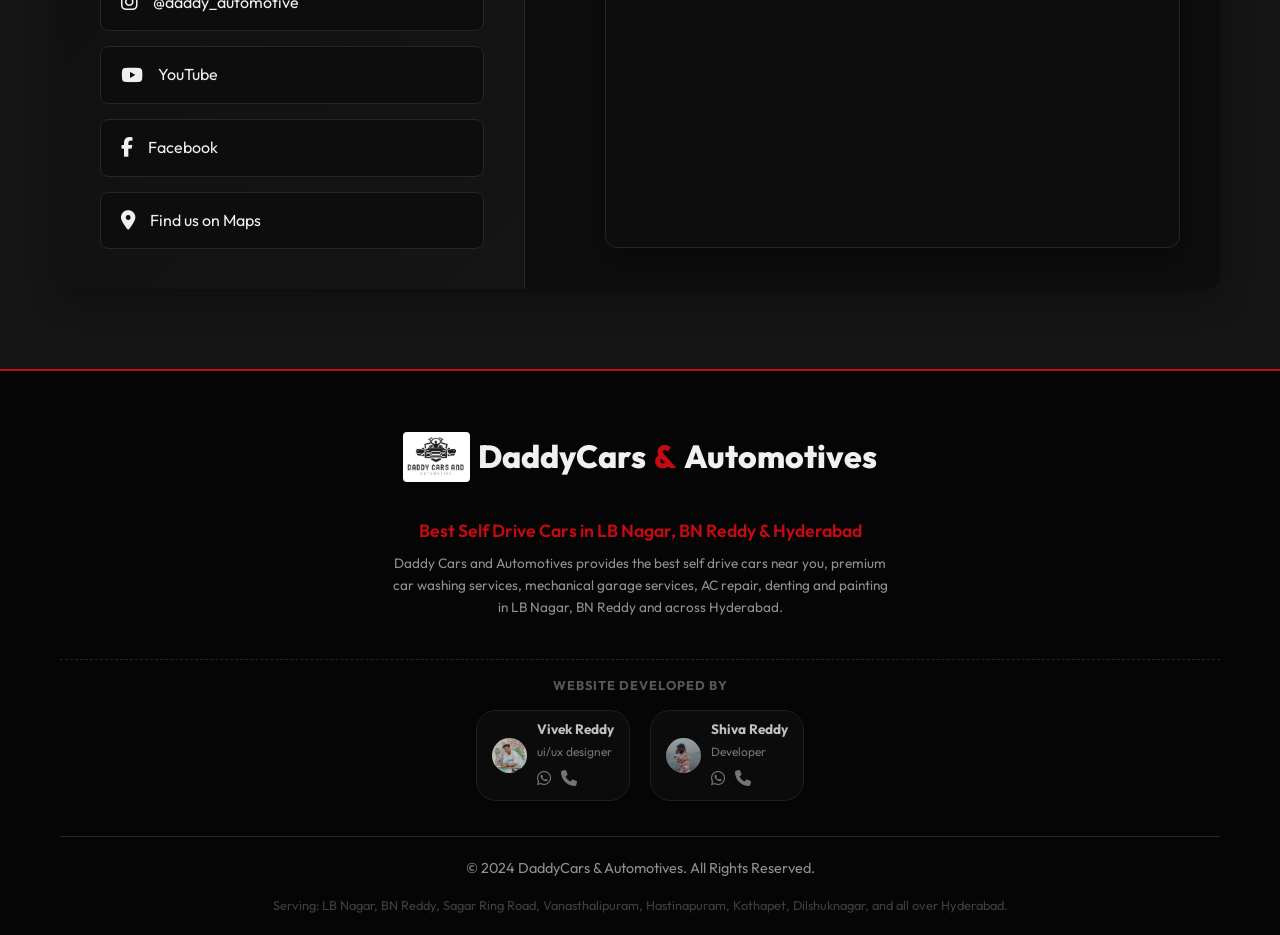
==== commit 9f87cff1: "Updated image" ====
--- a/index.html
+++ b/index.html
@@ -292,7 +292,7 @@
                         <ul class="car-list">
                             <li>Ertiga</li>
                             <li>XL6</li>
-                            <li>Rumino</li>
+                            <li>Rumion</li>
                         </ul>
                         <div class="card-buttons">
                             <a href="self-drive-details.html#category-7-seat" class="btn btn-outline">View
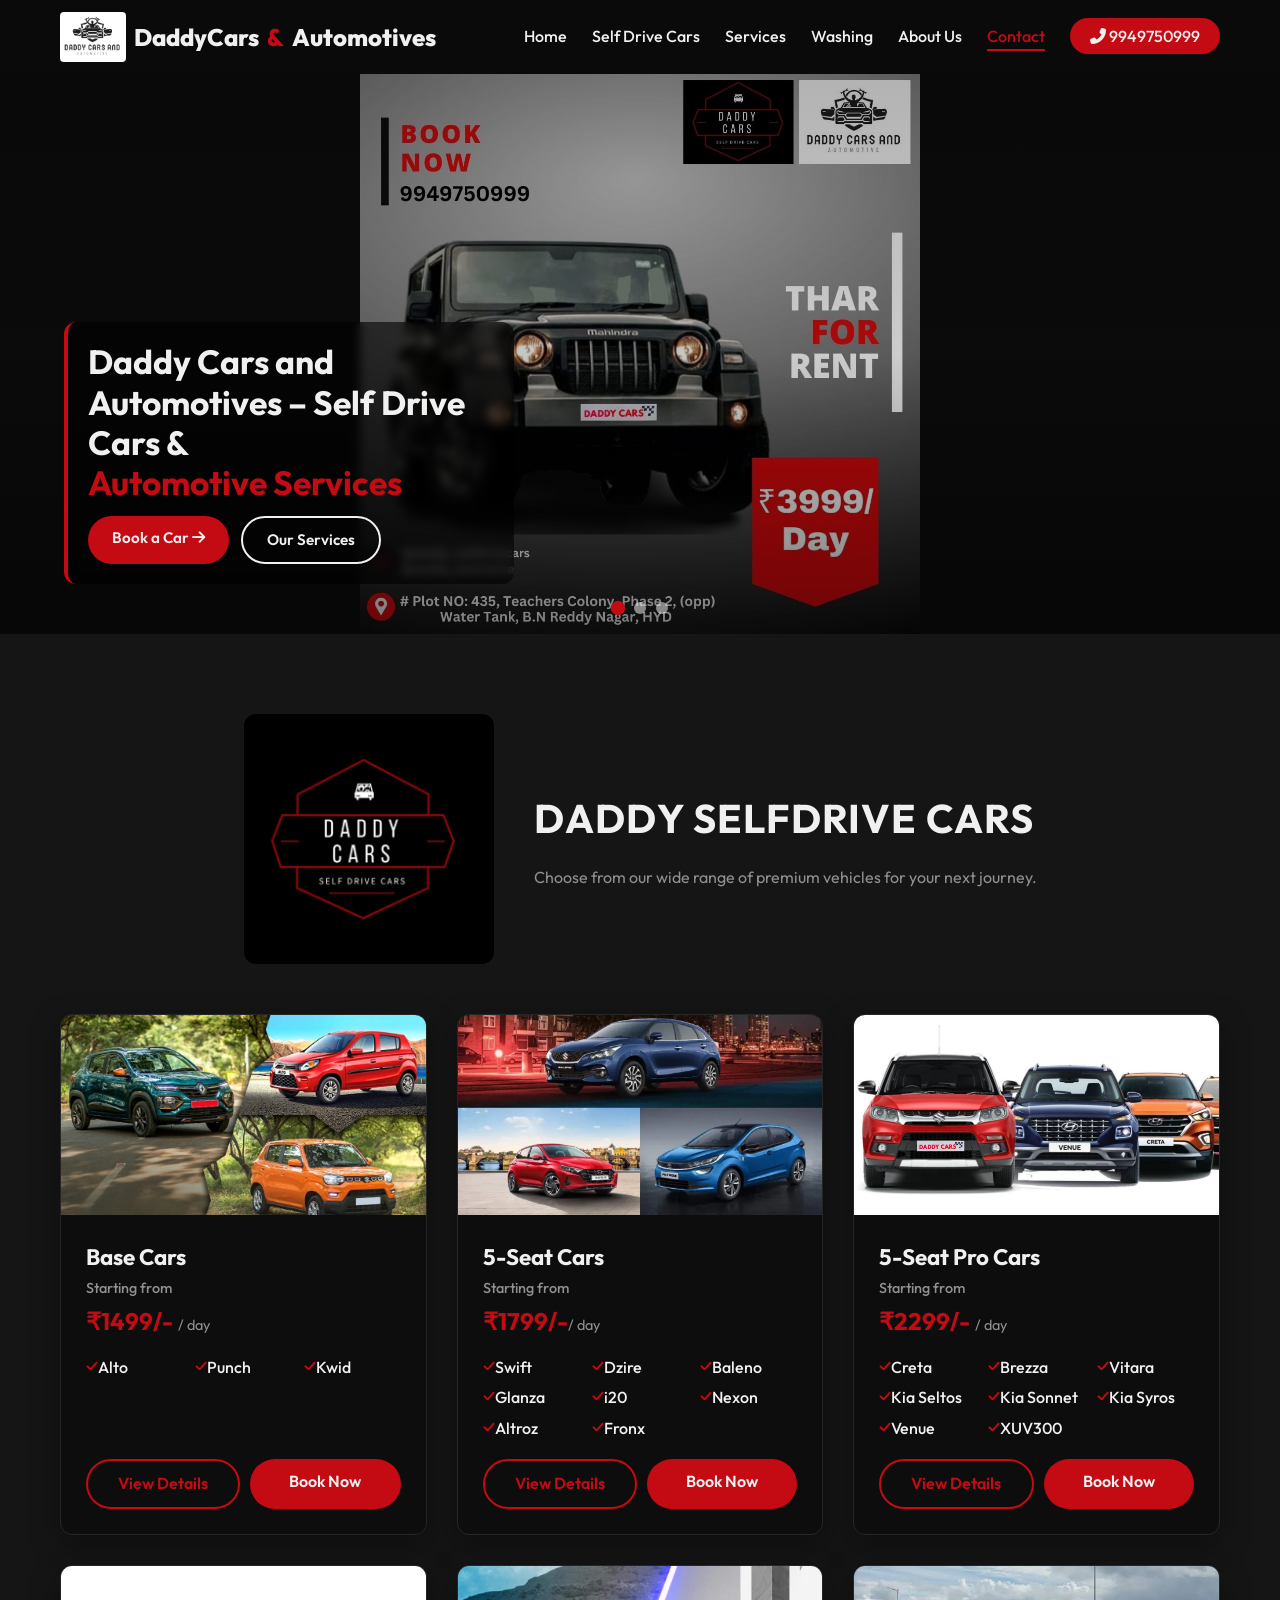
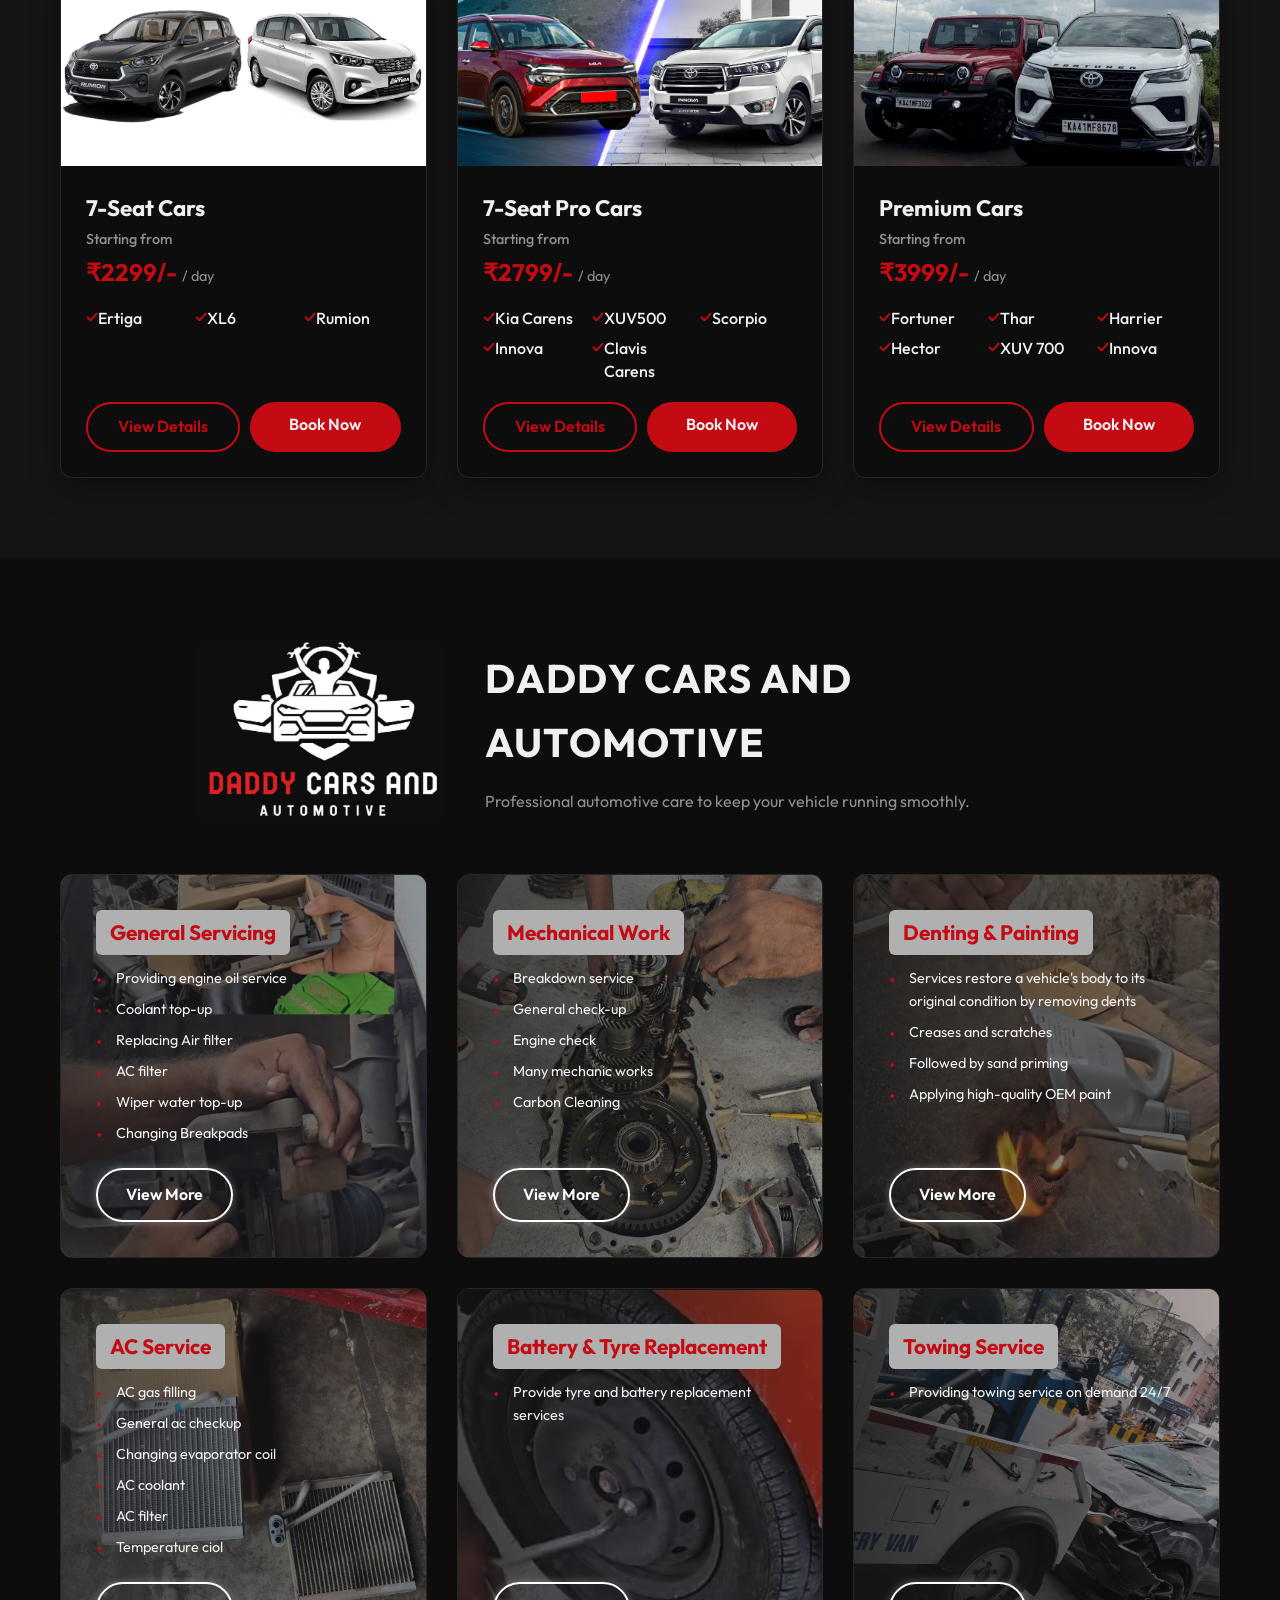
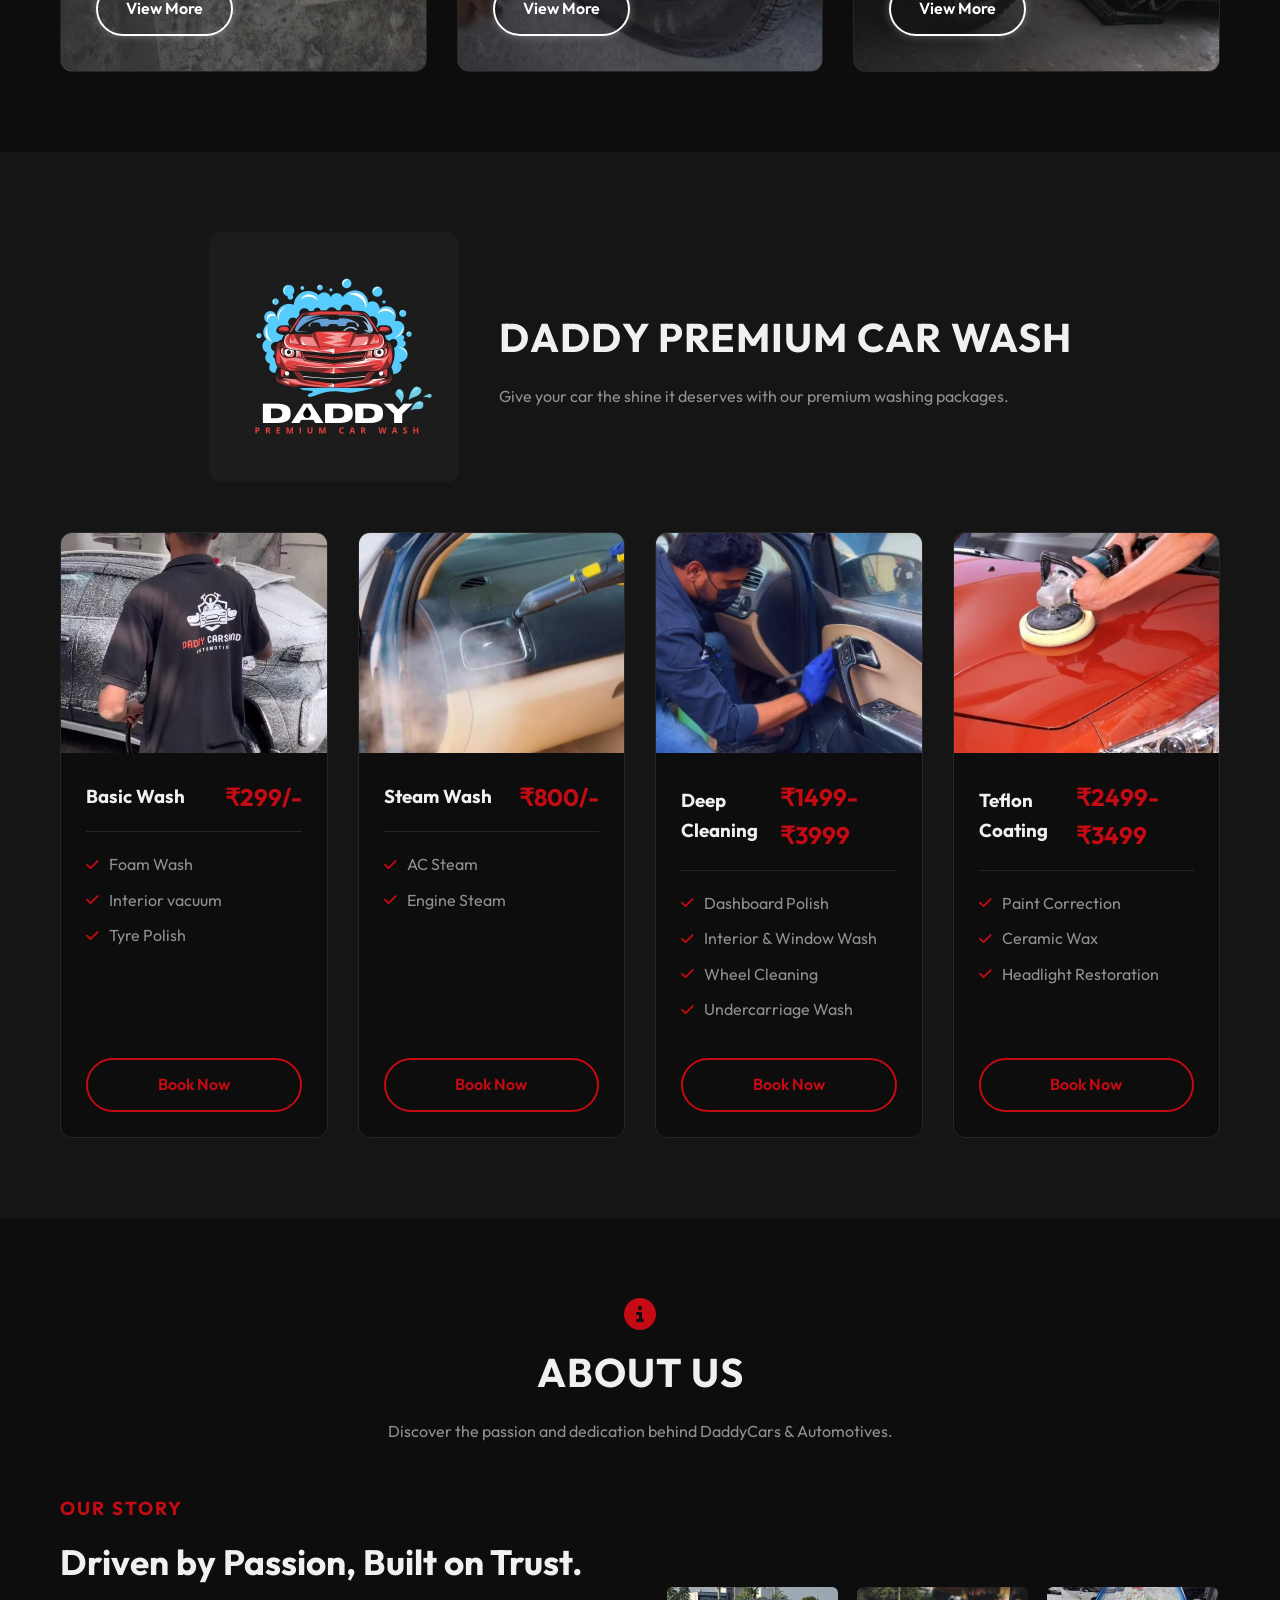
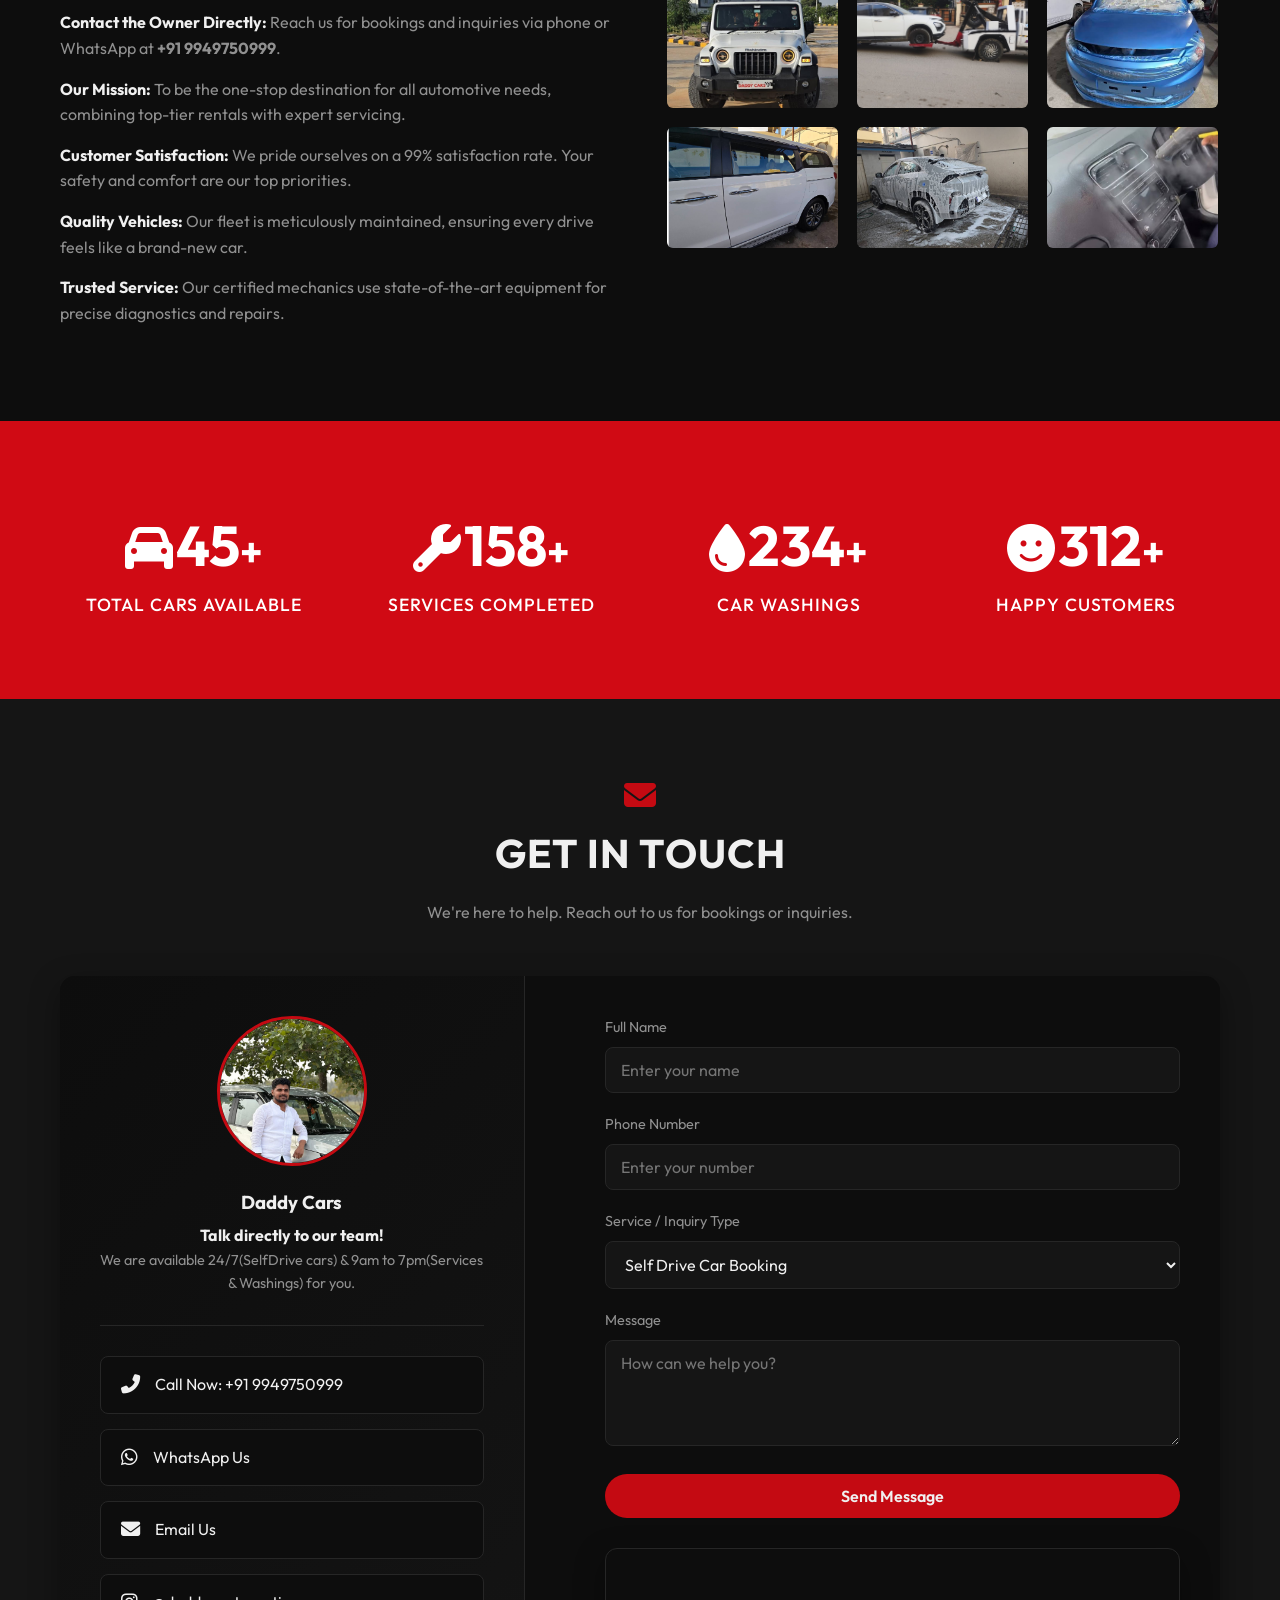
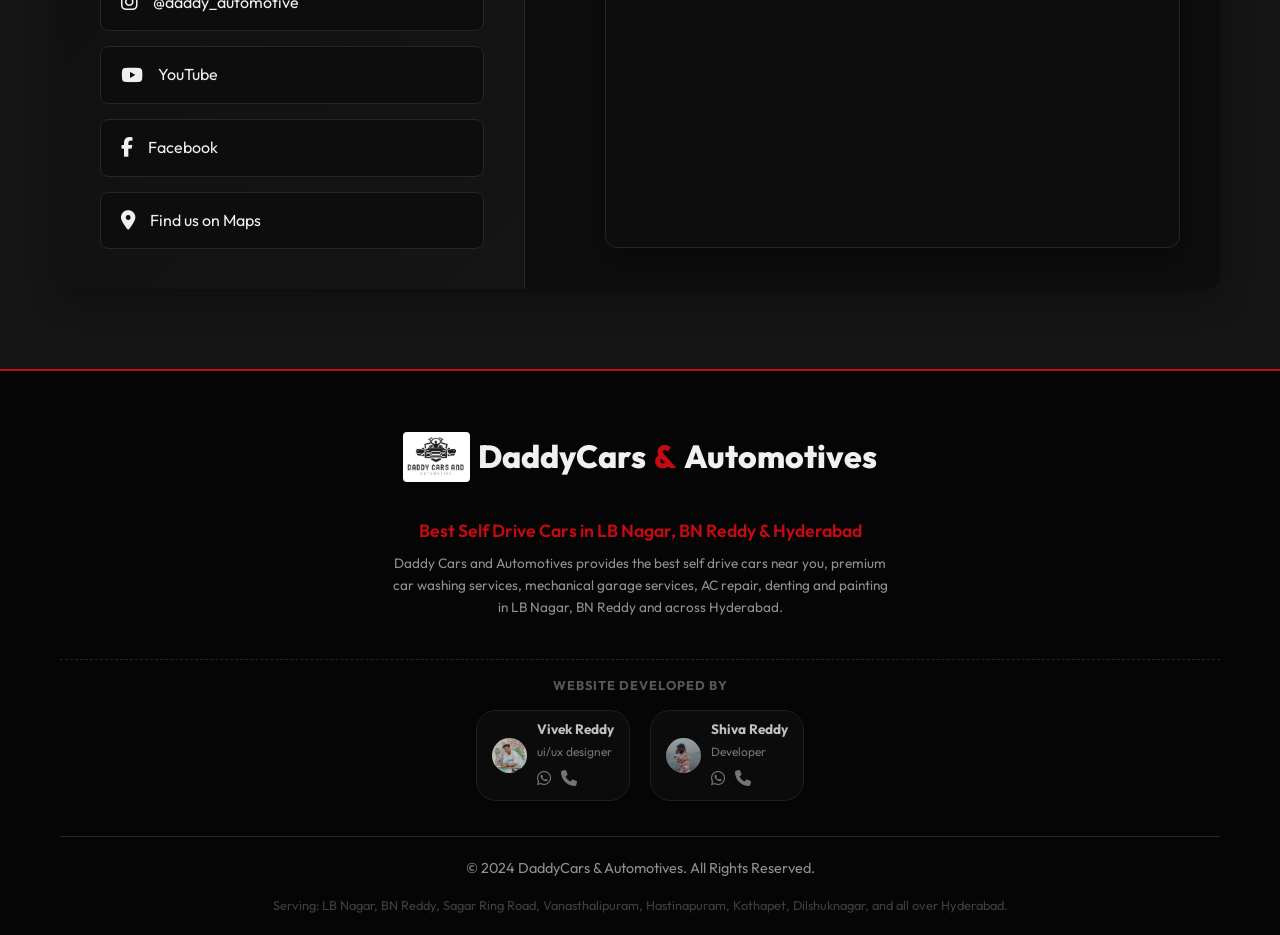
==== commit 9f83be63: "fixed favicon" ====
--- a/index.html
+++ b/index.html
@@ -4,7 +4,7 @@
 <head>
     <meta charset="UTF-8">
     <meta name="viewport" content="width=device-width, initial-scale=1.0">
-    <link rel="icon" href="logos/main.jpeg" type="image/jpeg">
+    <link rel="icon" type="image/x-icon" href="logos/favicon.ico">
 
     <!-- SEO Title -->
     <title>Daddy Cars and Automotives | Self Drive Cars | Car Services Hyderabad</title>
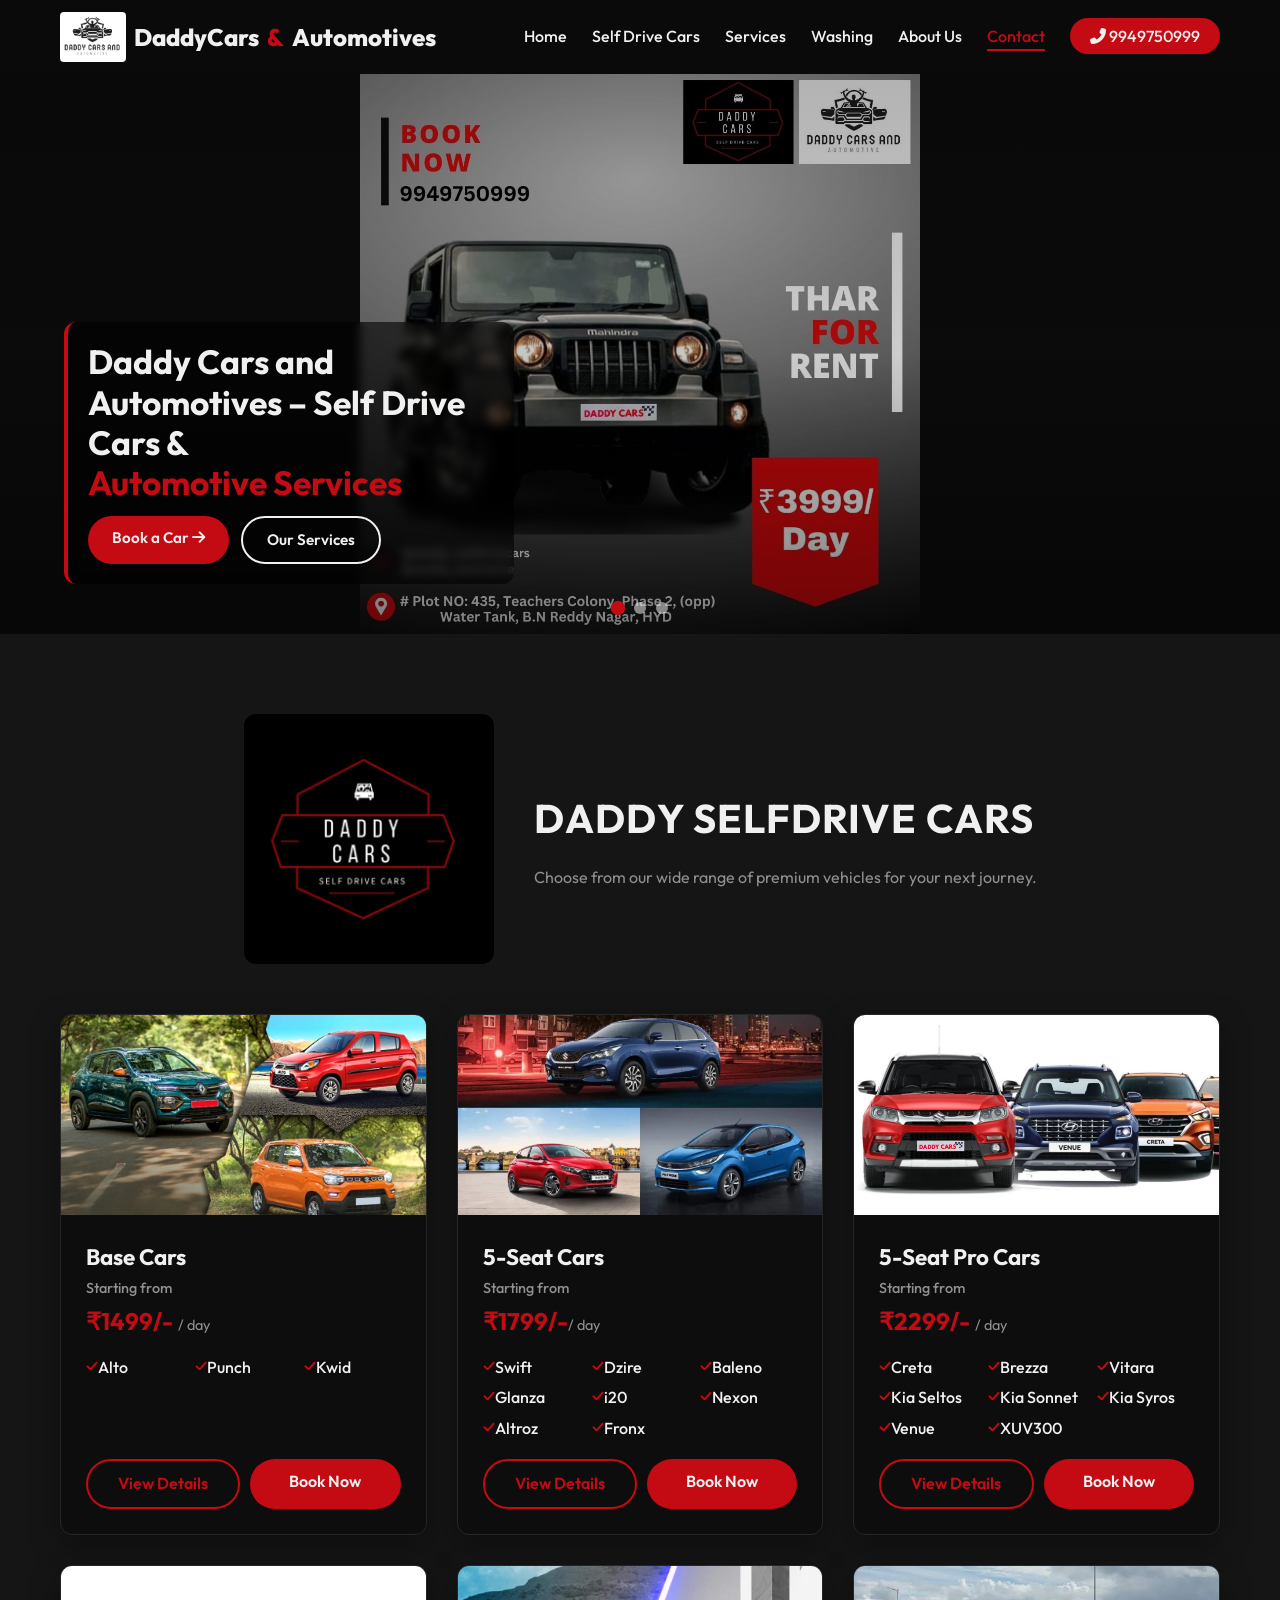
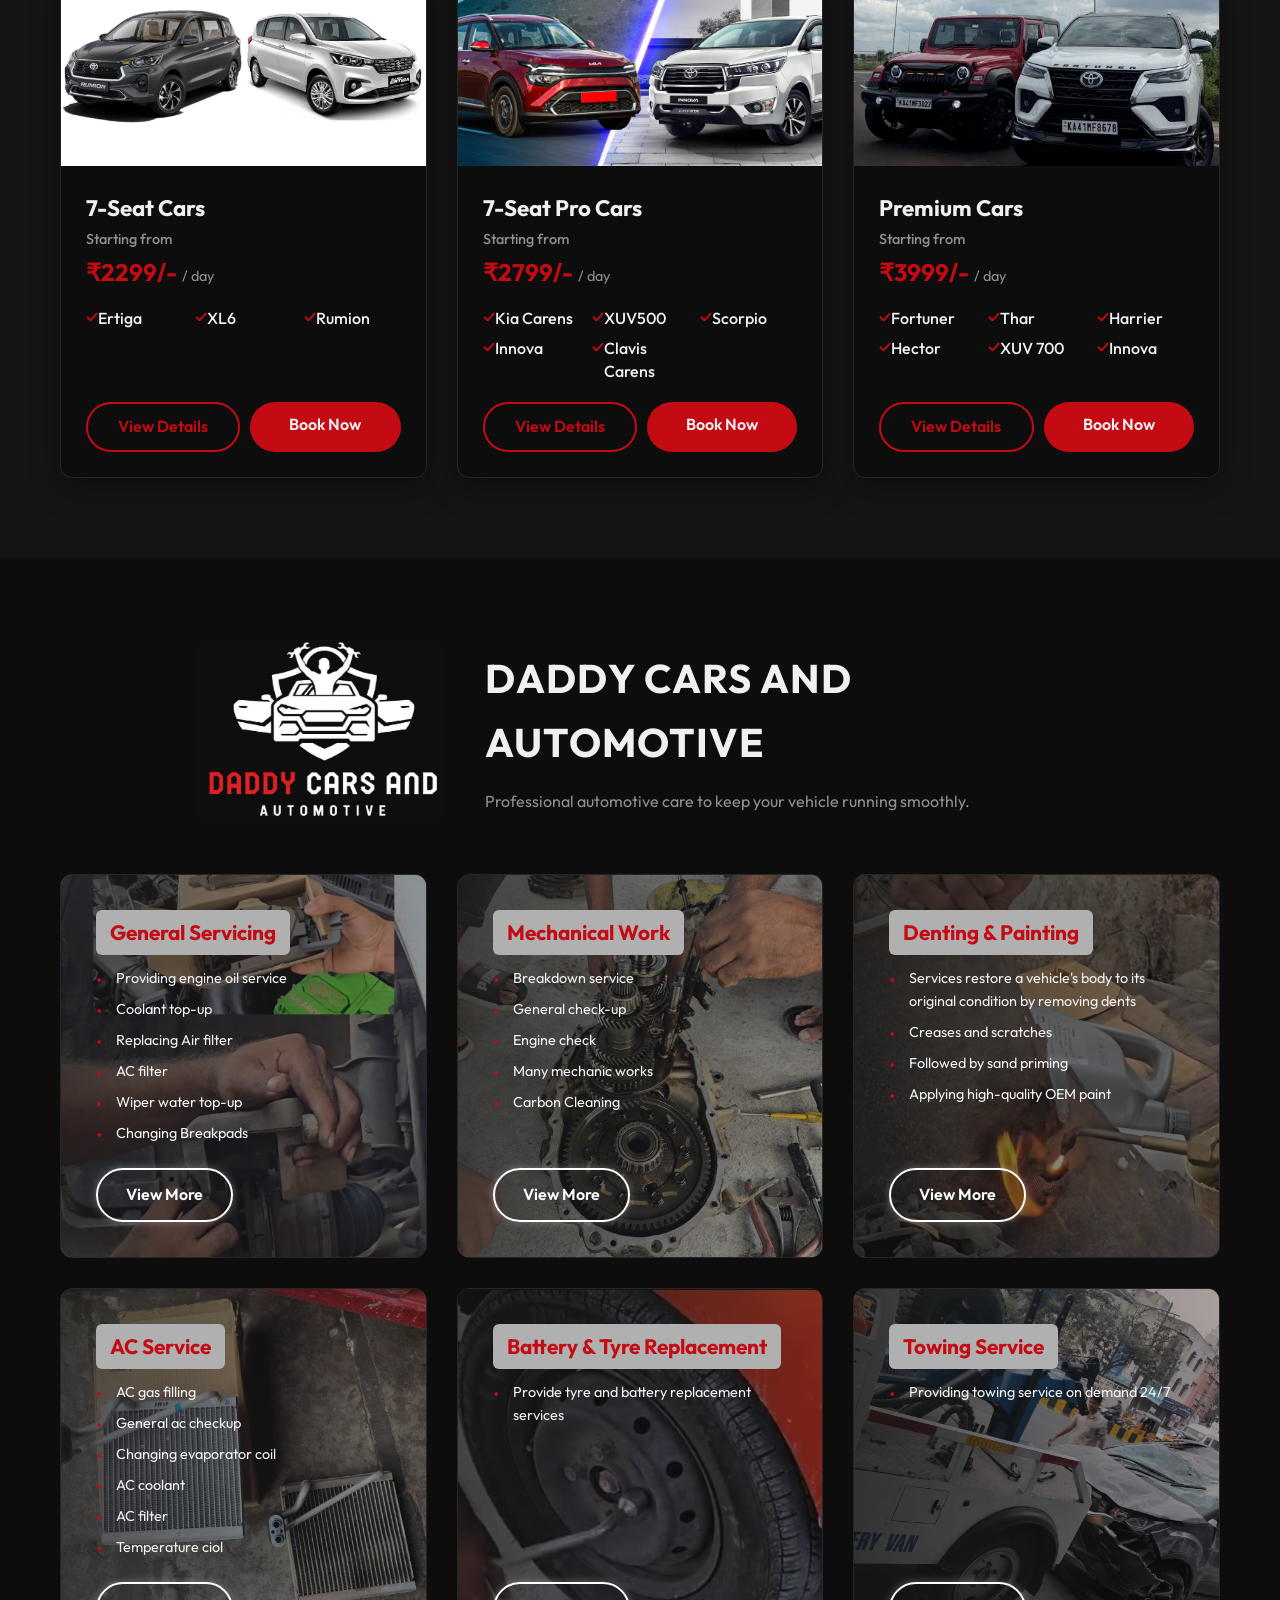
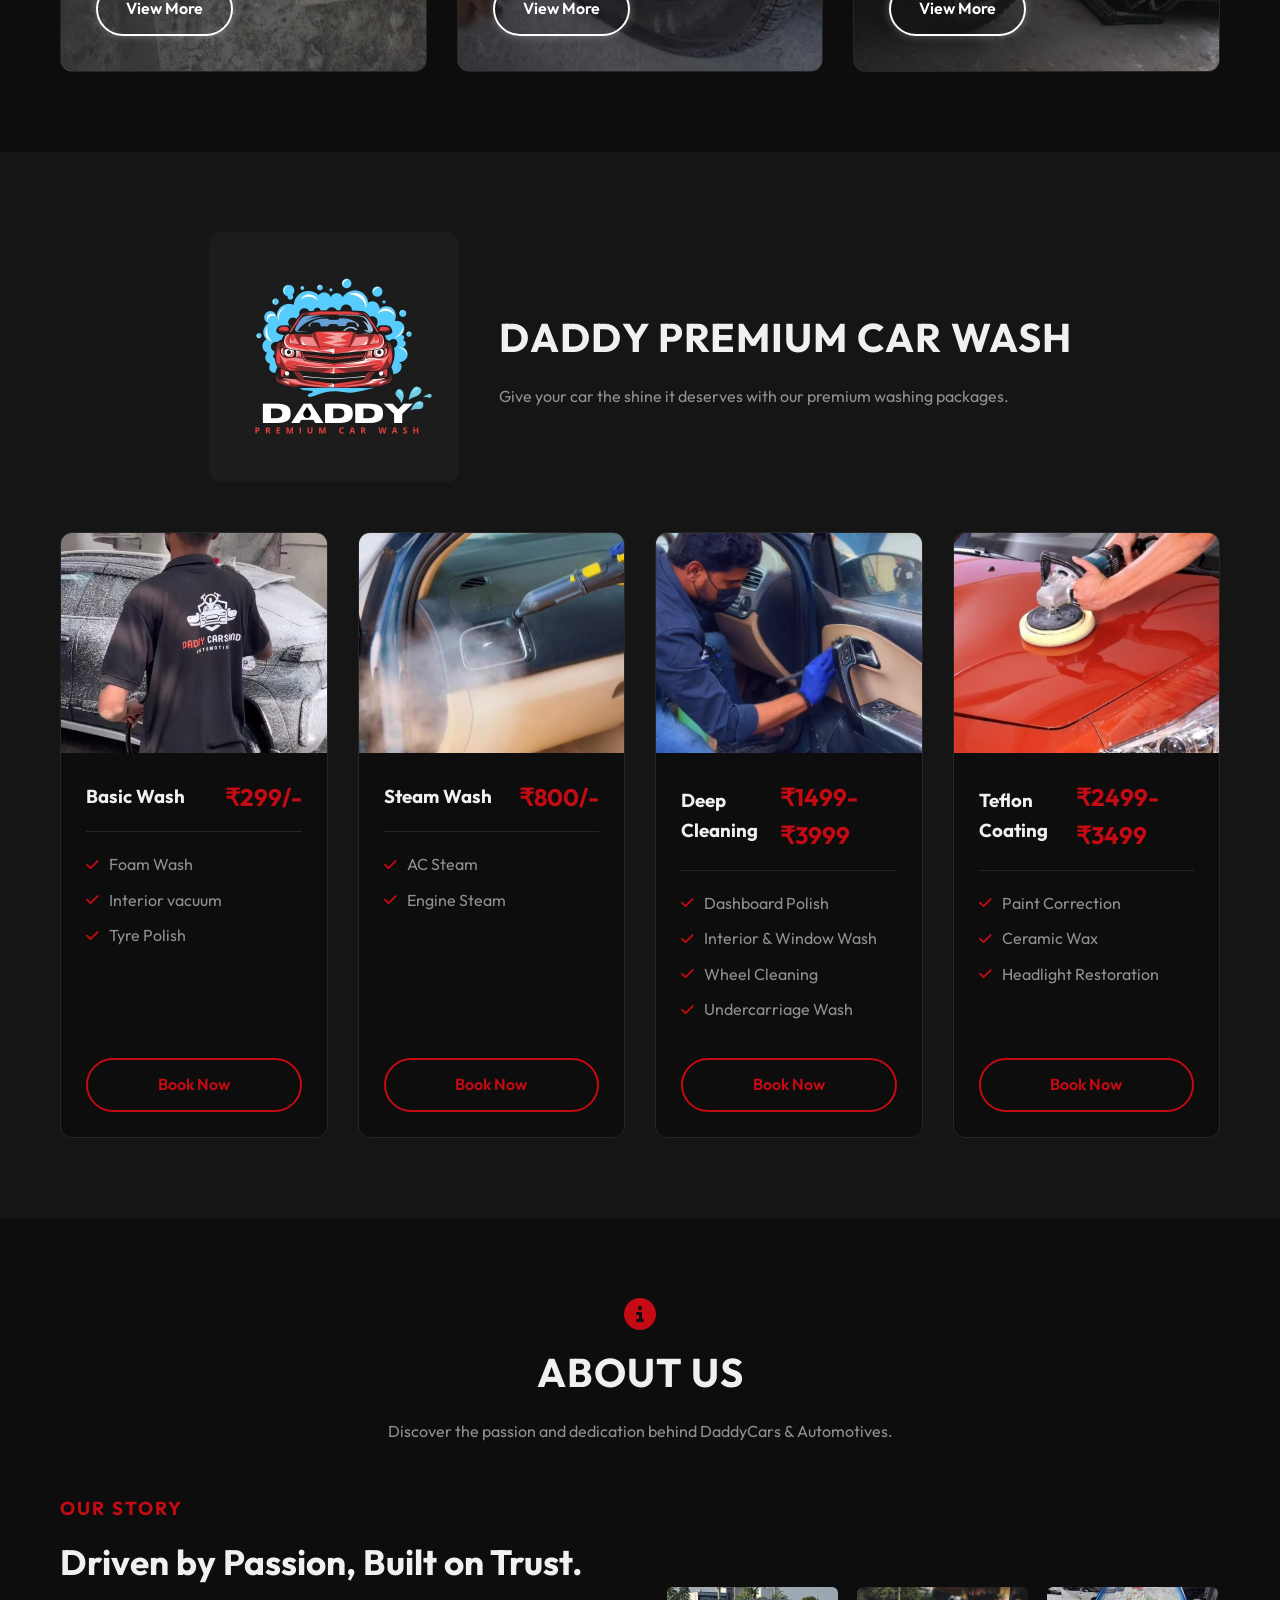
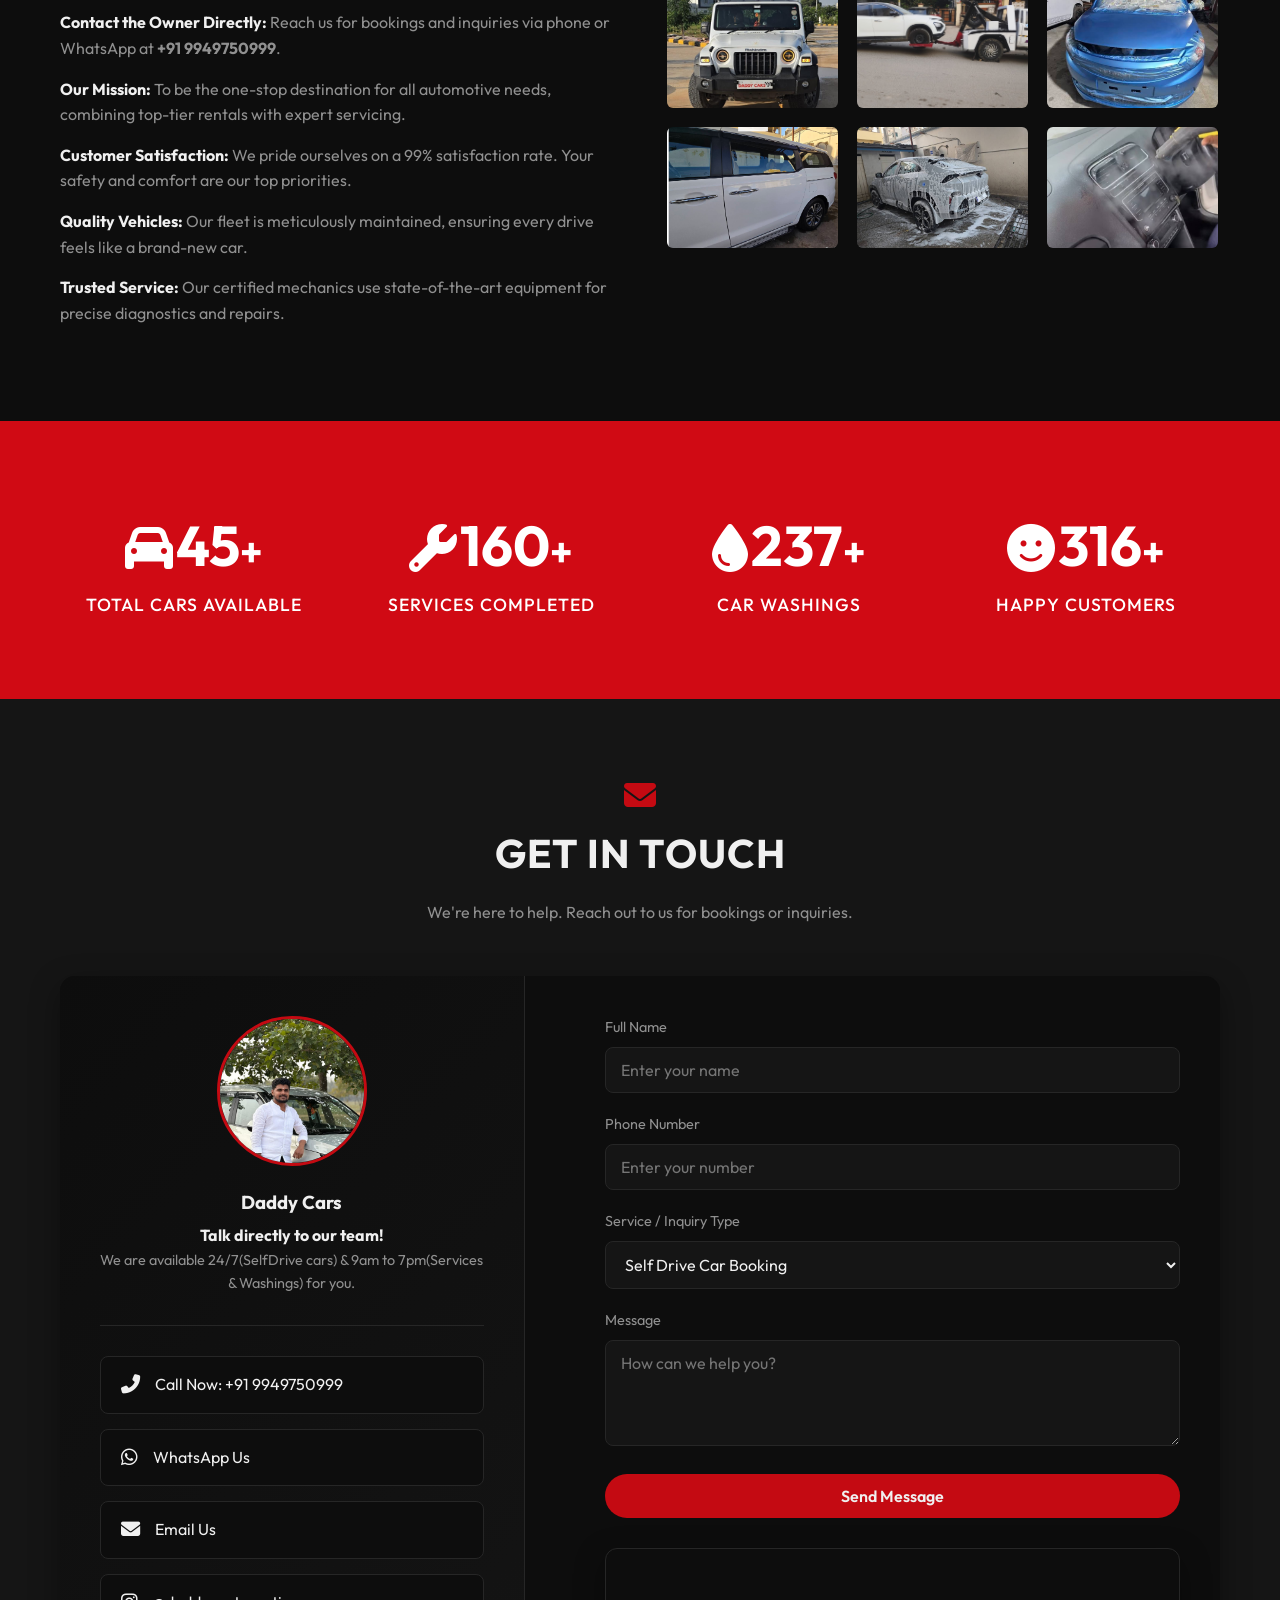
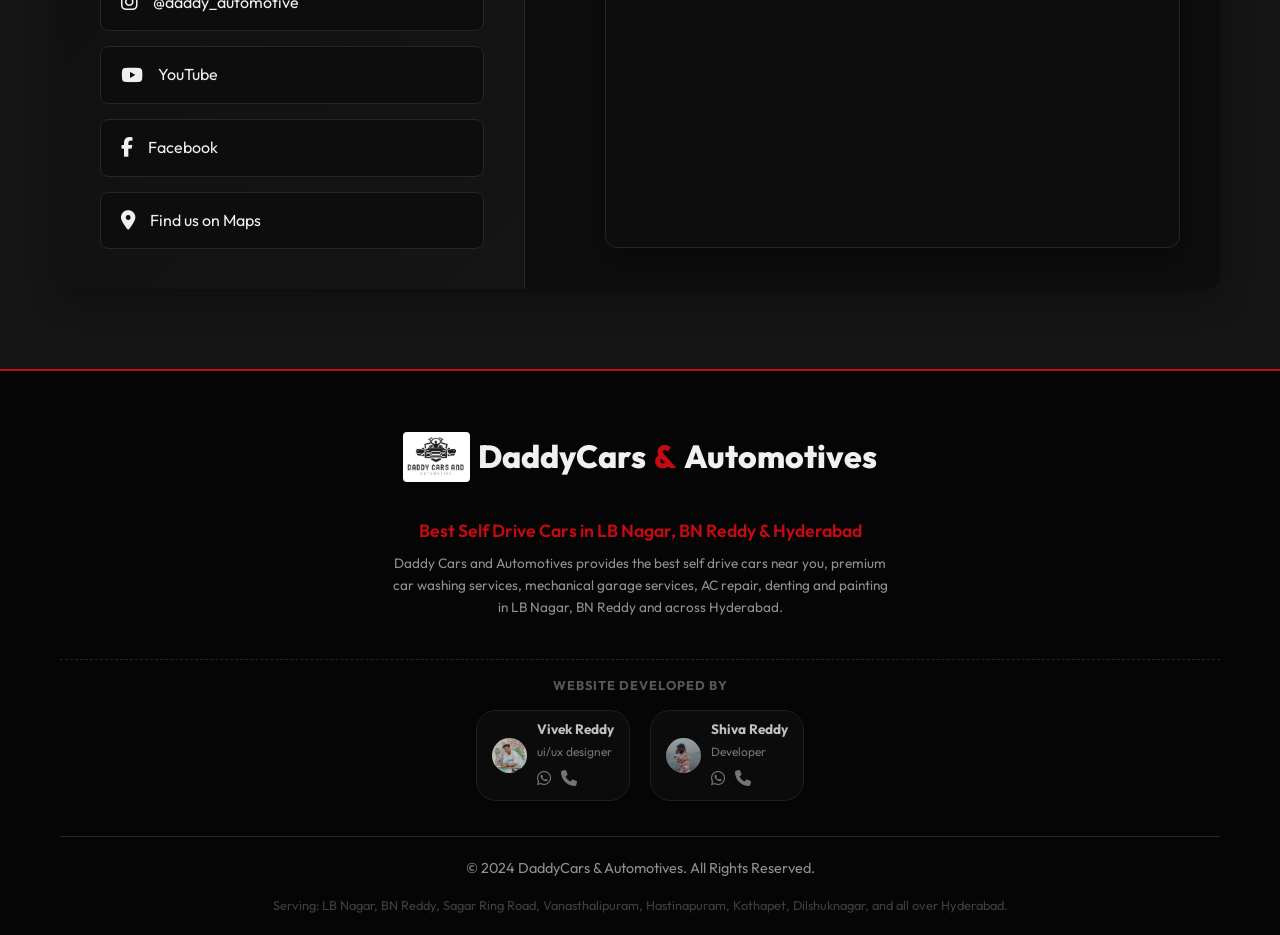
==== commit 5835646c: "fixed favi" ====
--- a/index.html
+++ b/index.html
@@ -4,7 +4,7 @@
 <head>
     <meta charset="UTF-8">
     <meta name="viewport" content="width=device-width, initial-scale=1.0">
-    <link rel="icon" type="image/x-icon" href="logos/favicon.ico">
+    <link rel="icon" type="image/x-icon" href="/favicon.ico">
 
     <!-- SEO Title -->
     <title>Daddy Cars and Automotives | Self Drive Cars | Car Services Hyderabad</title>
